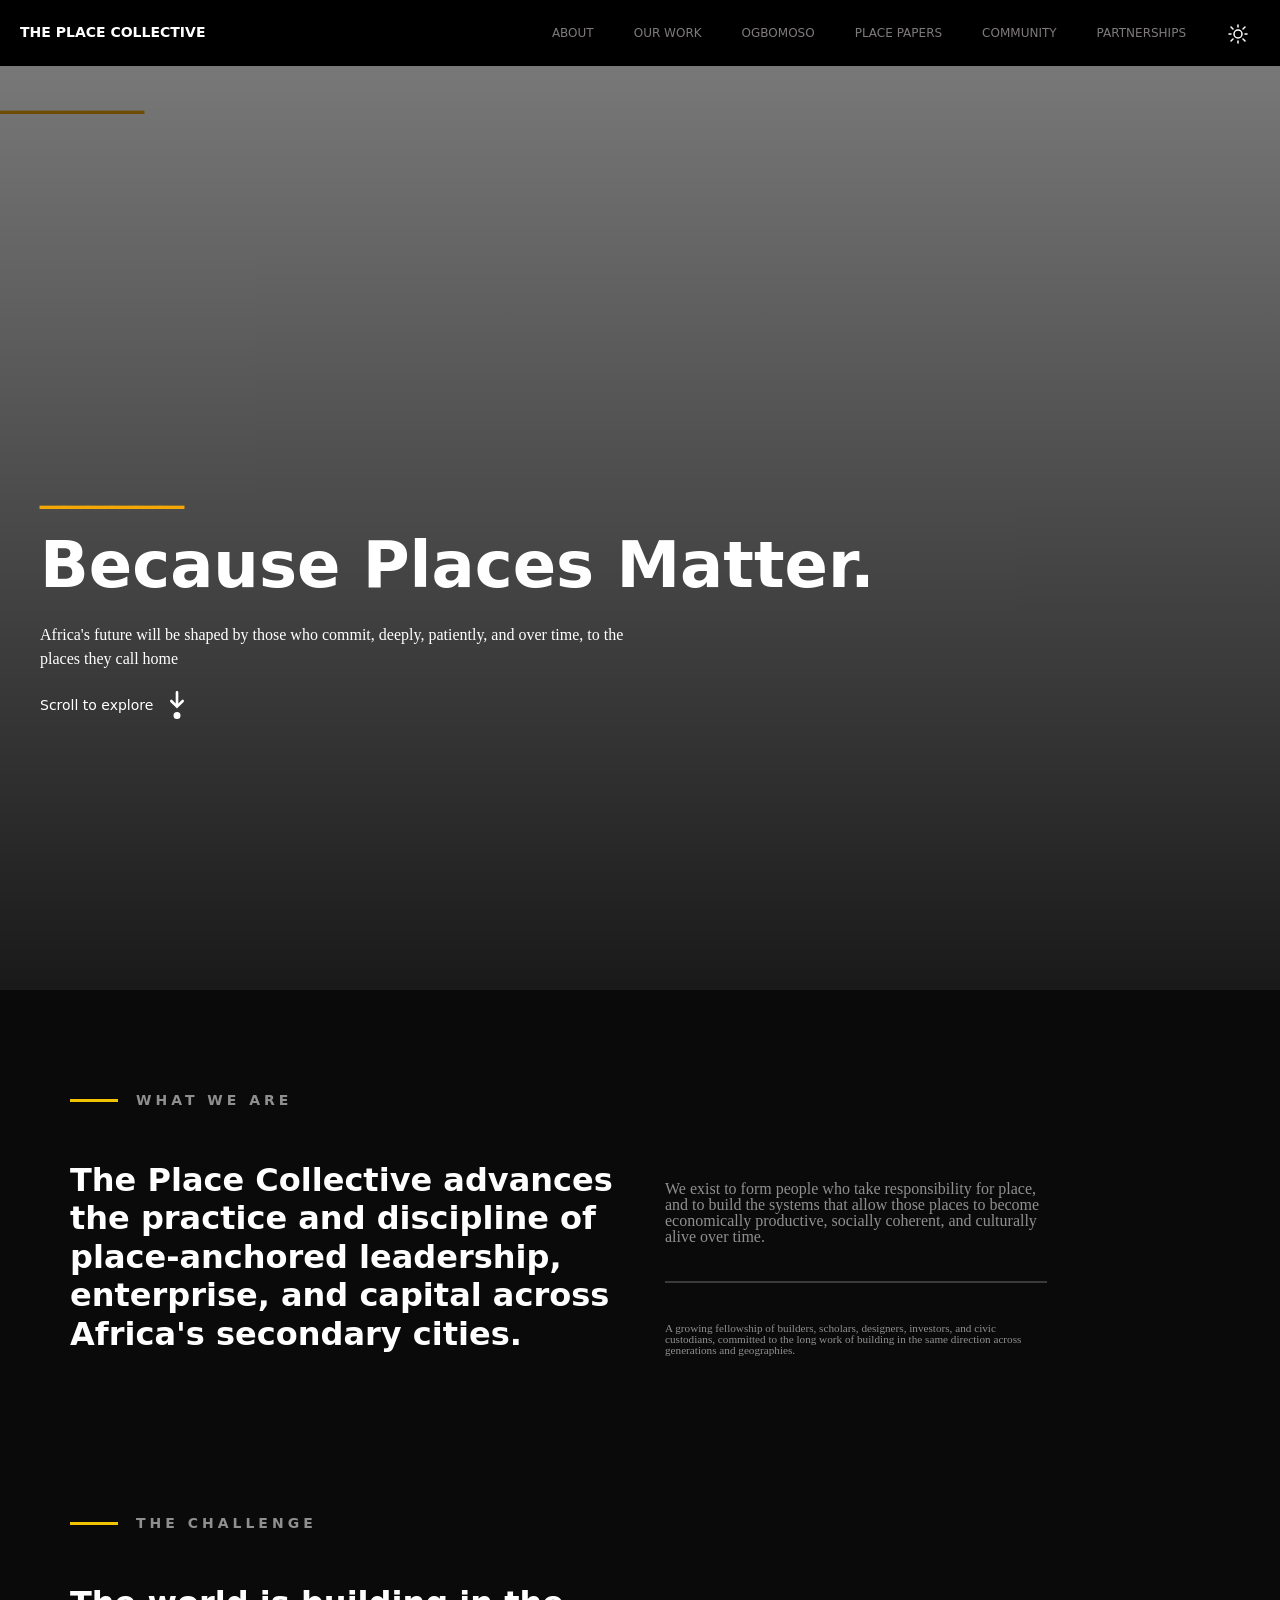
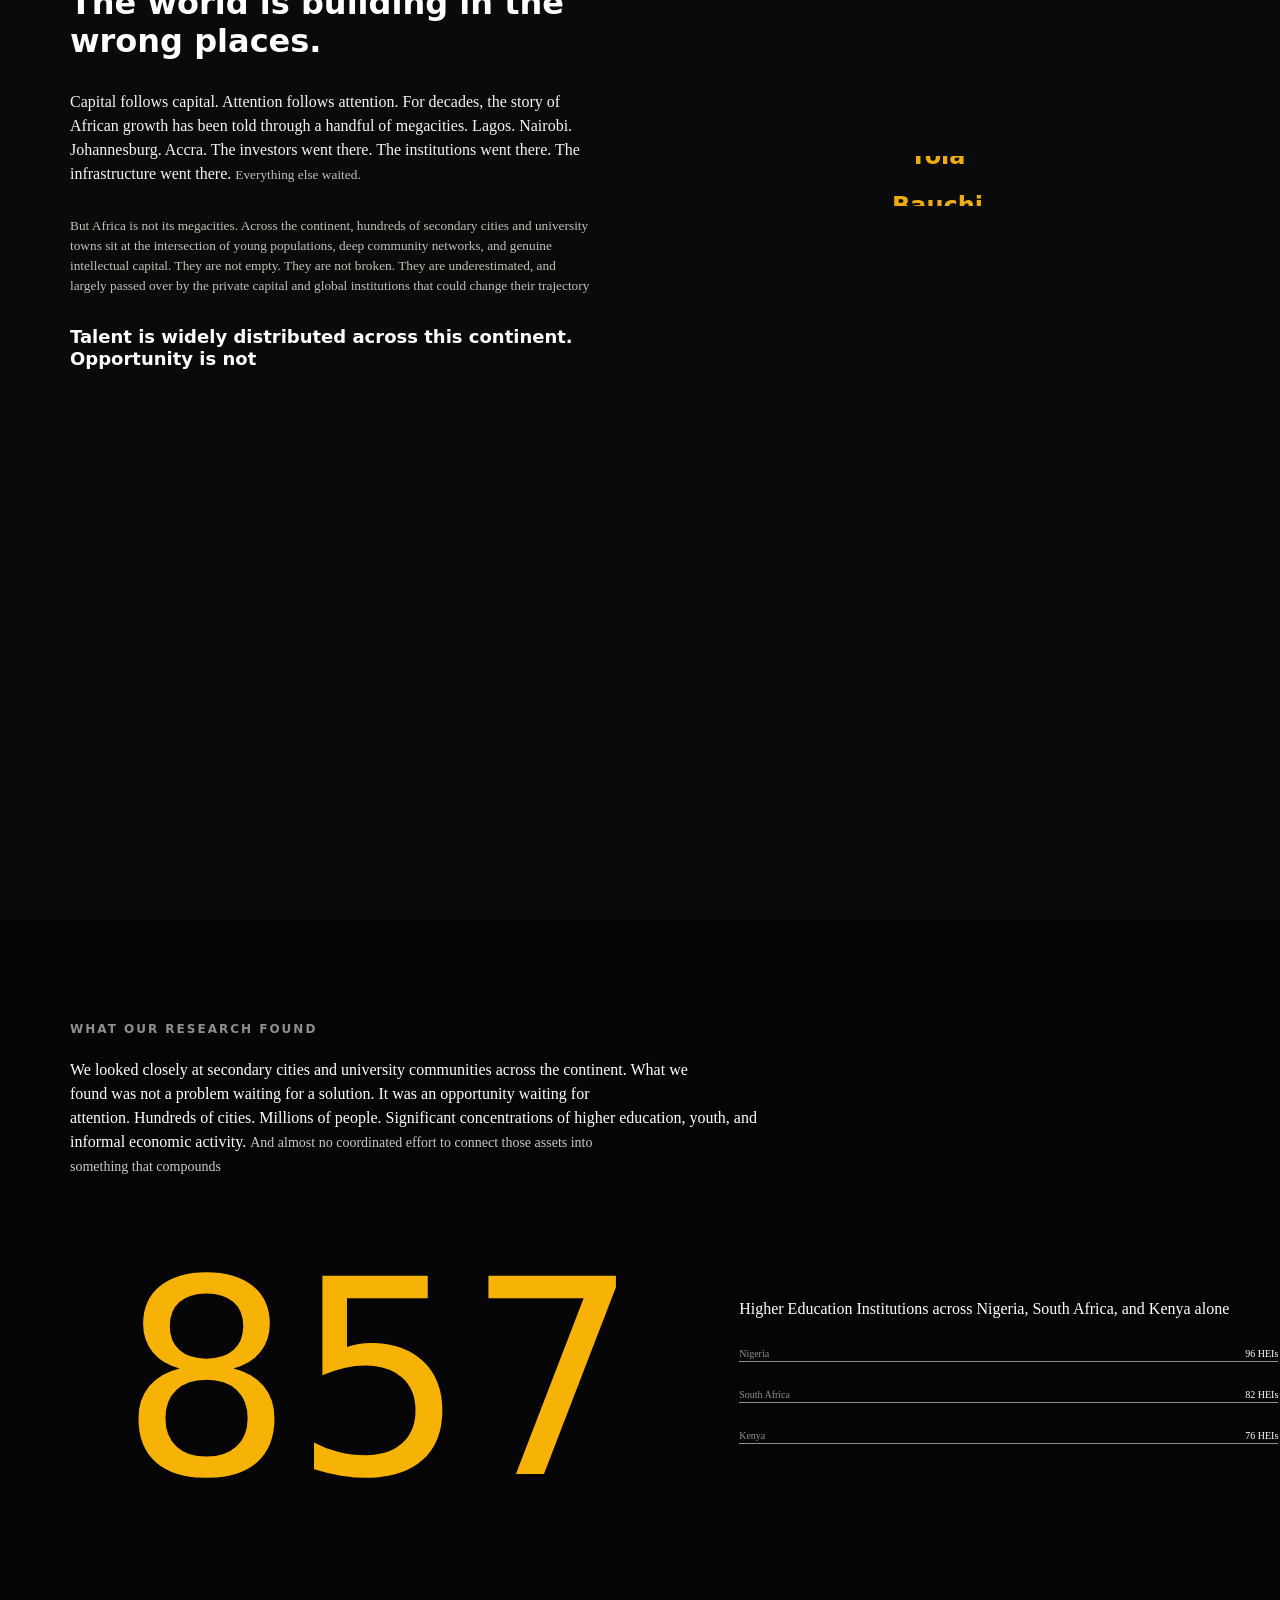
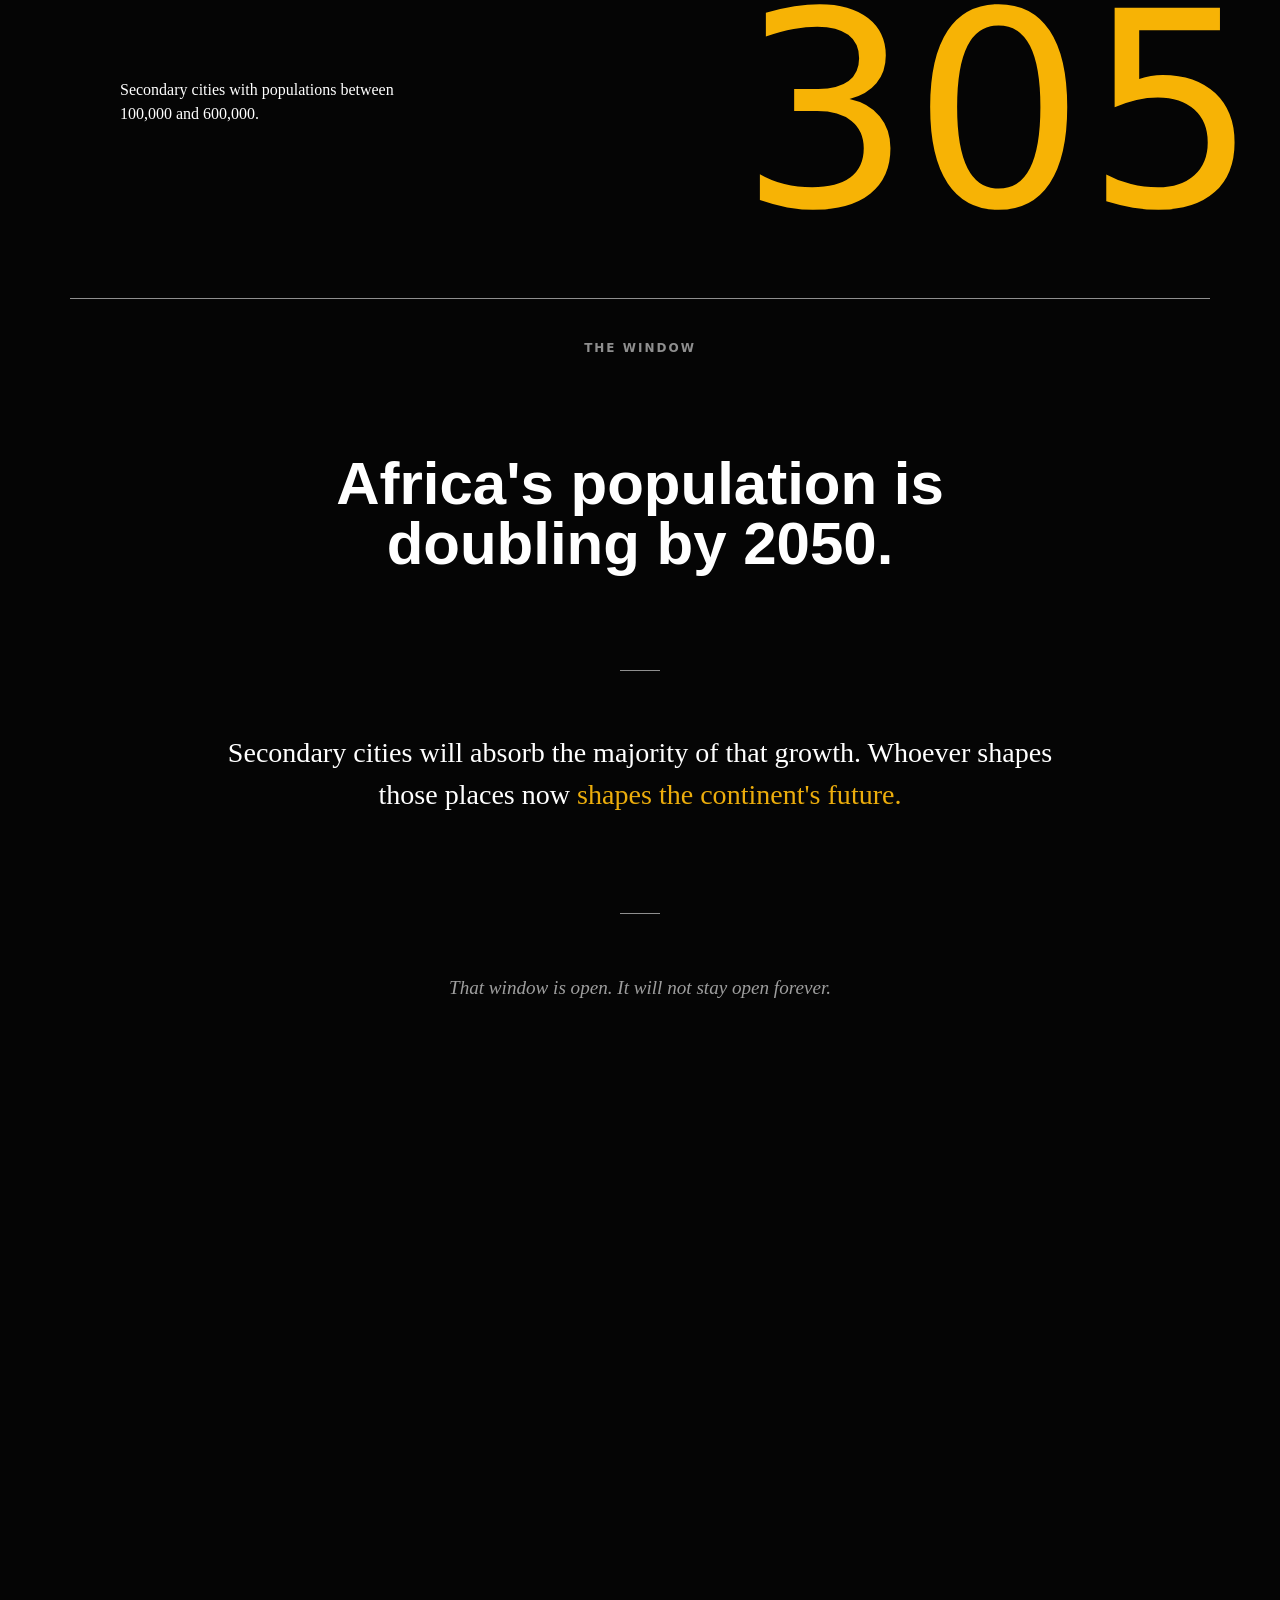
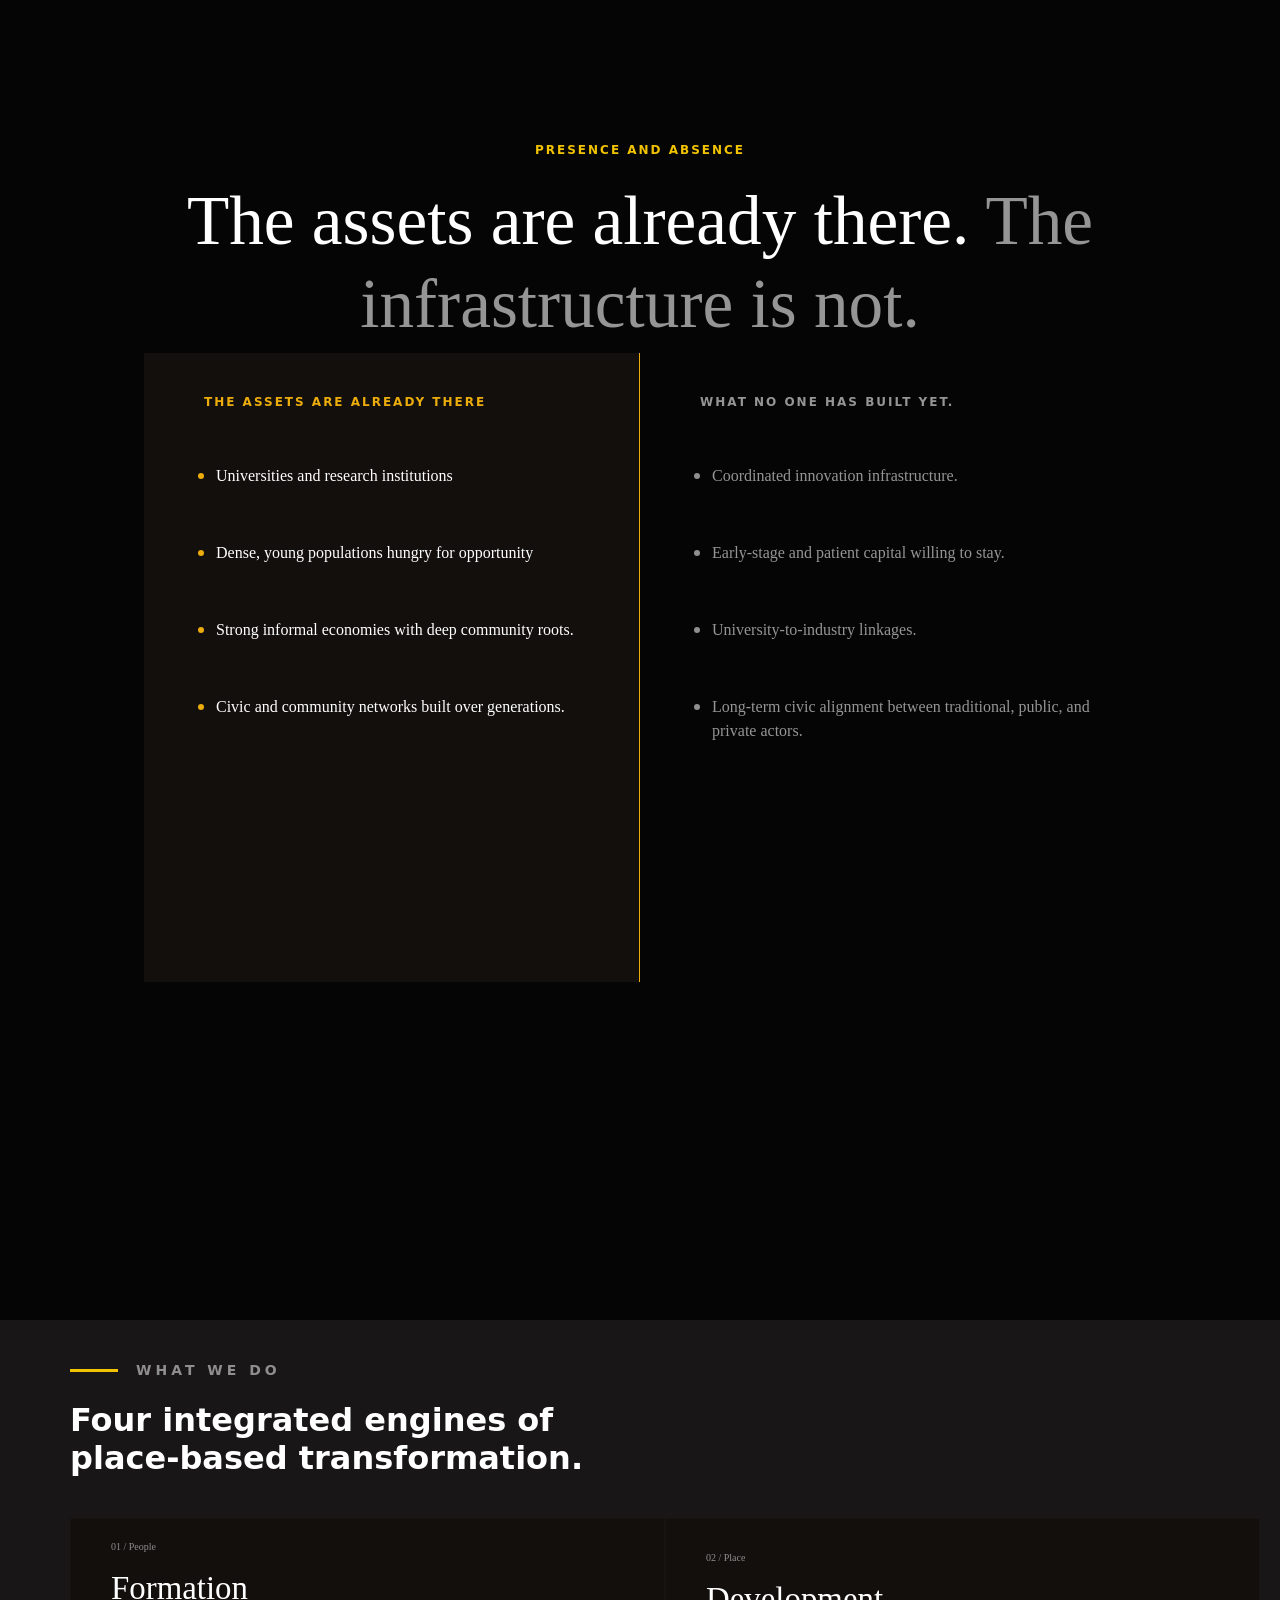
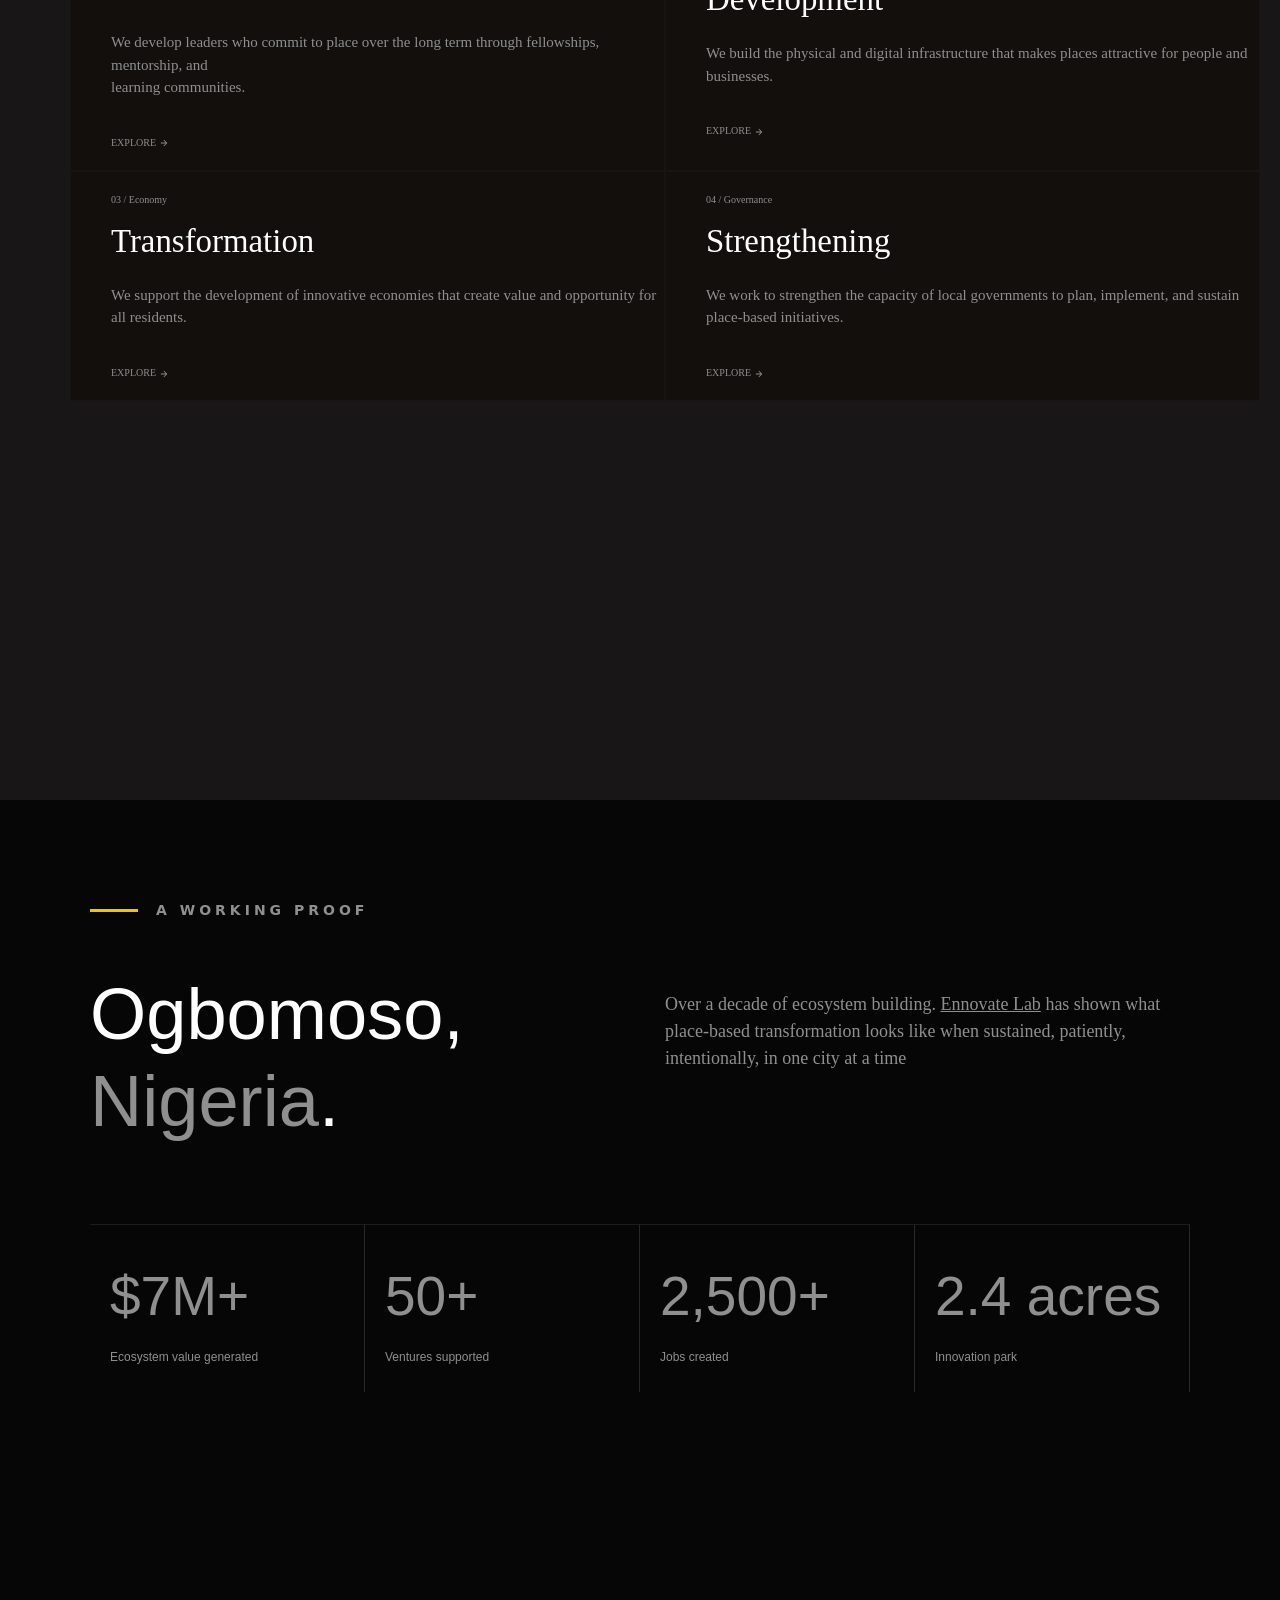
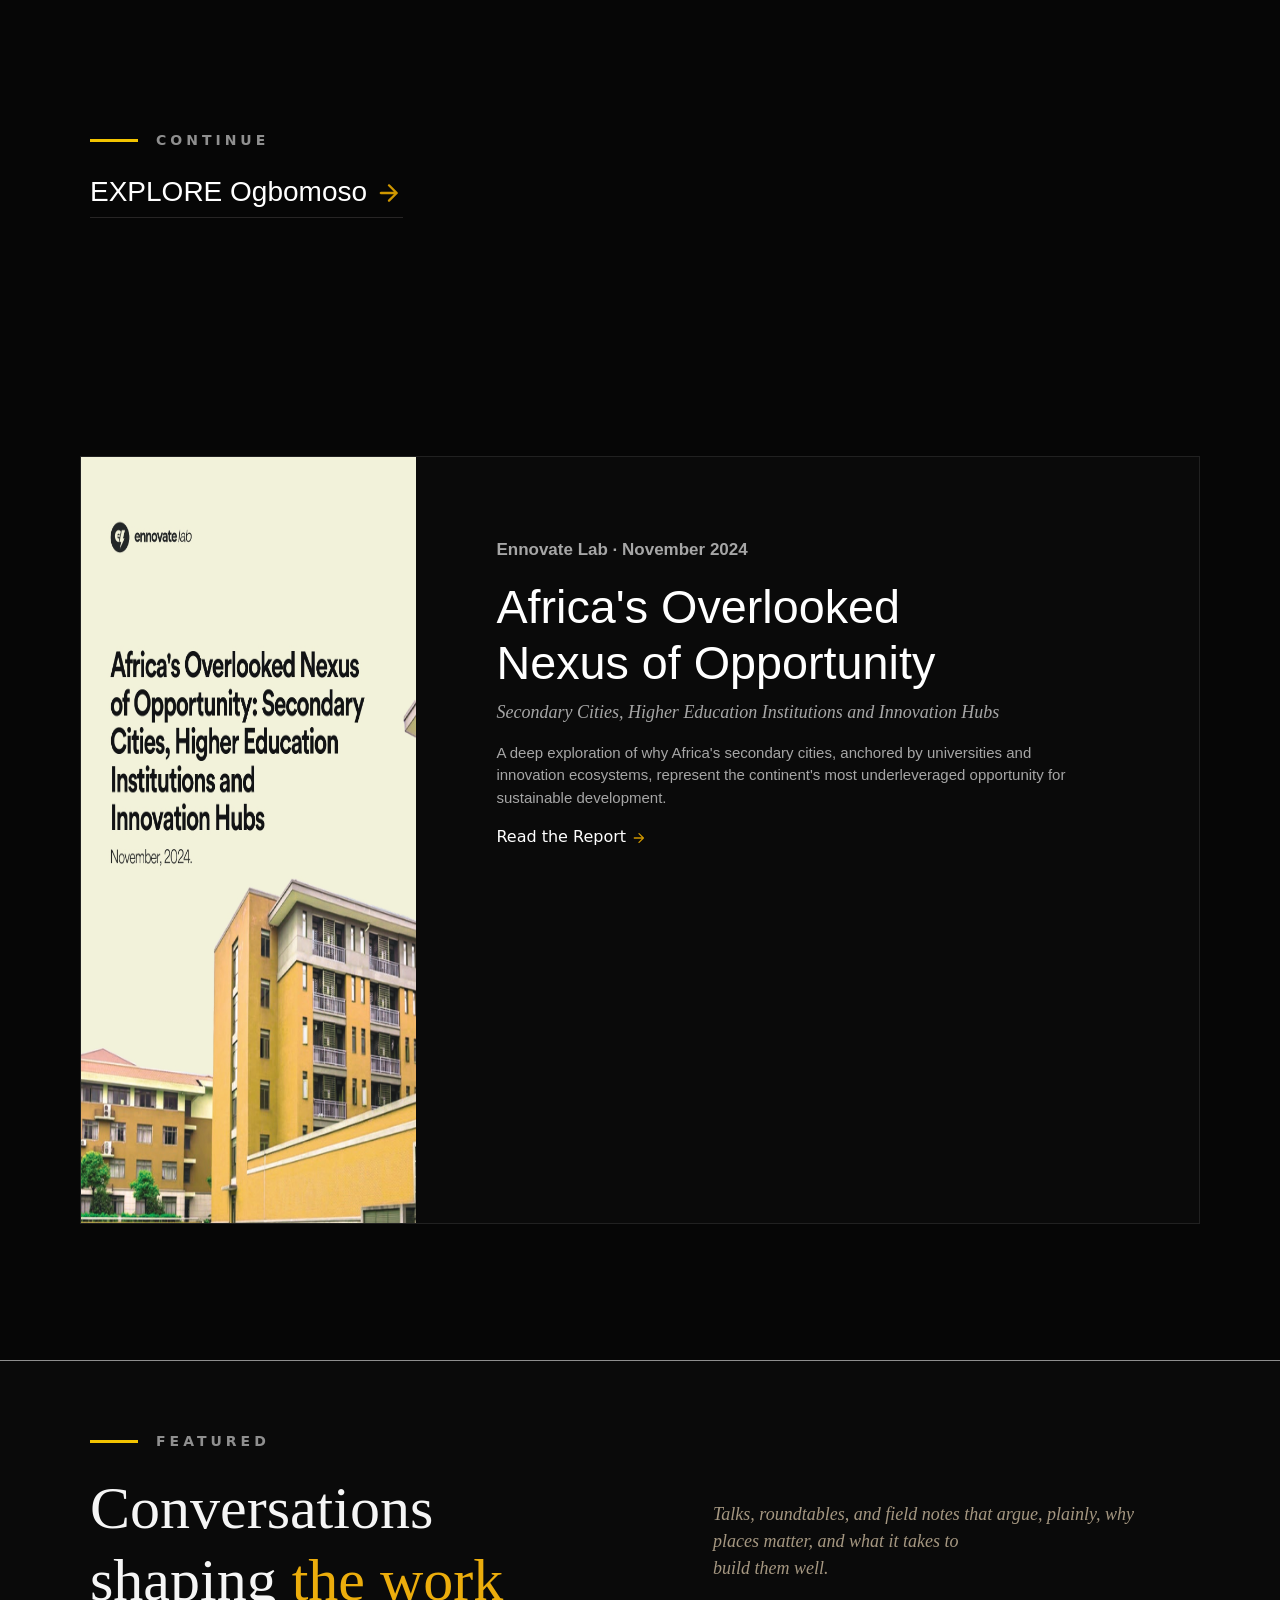
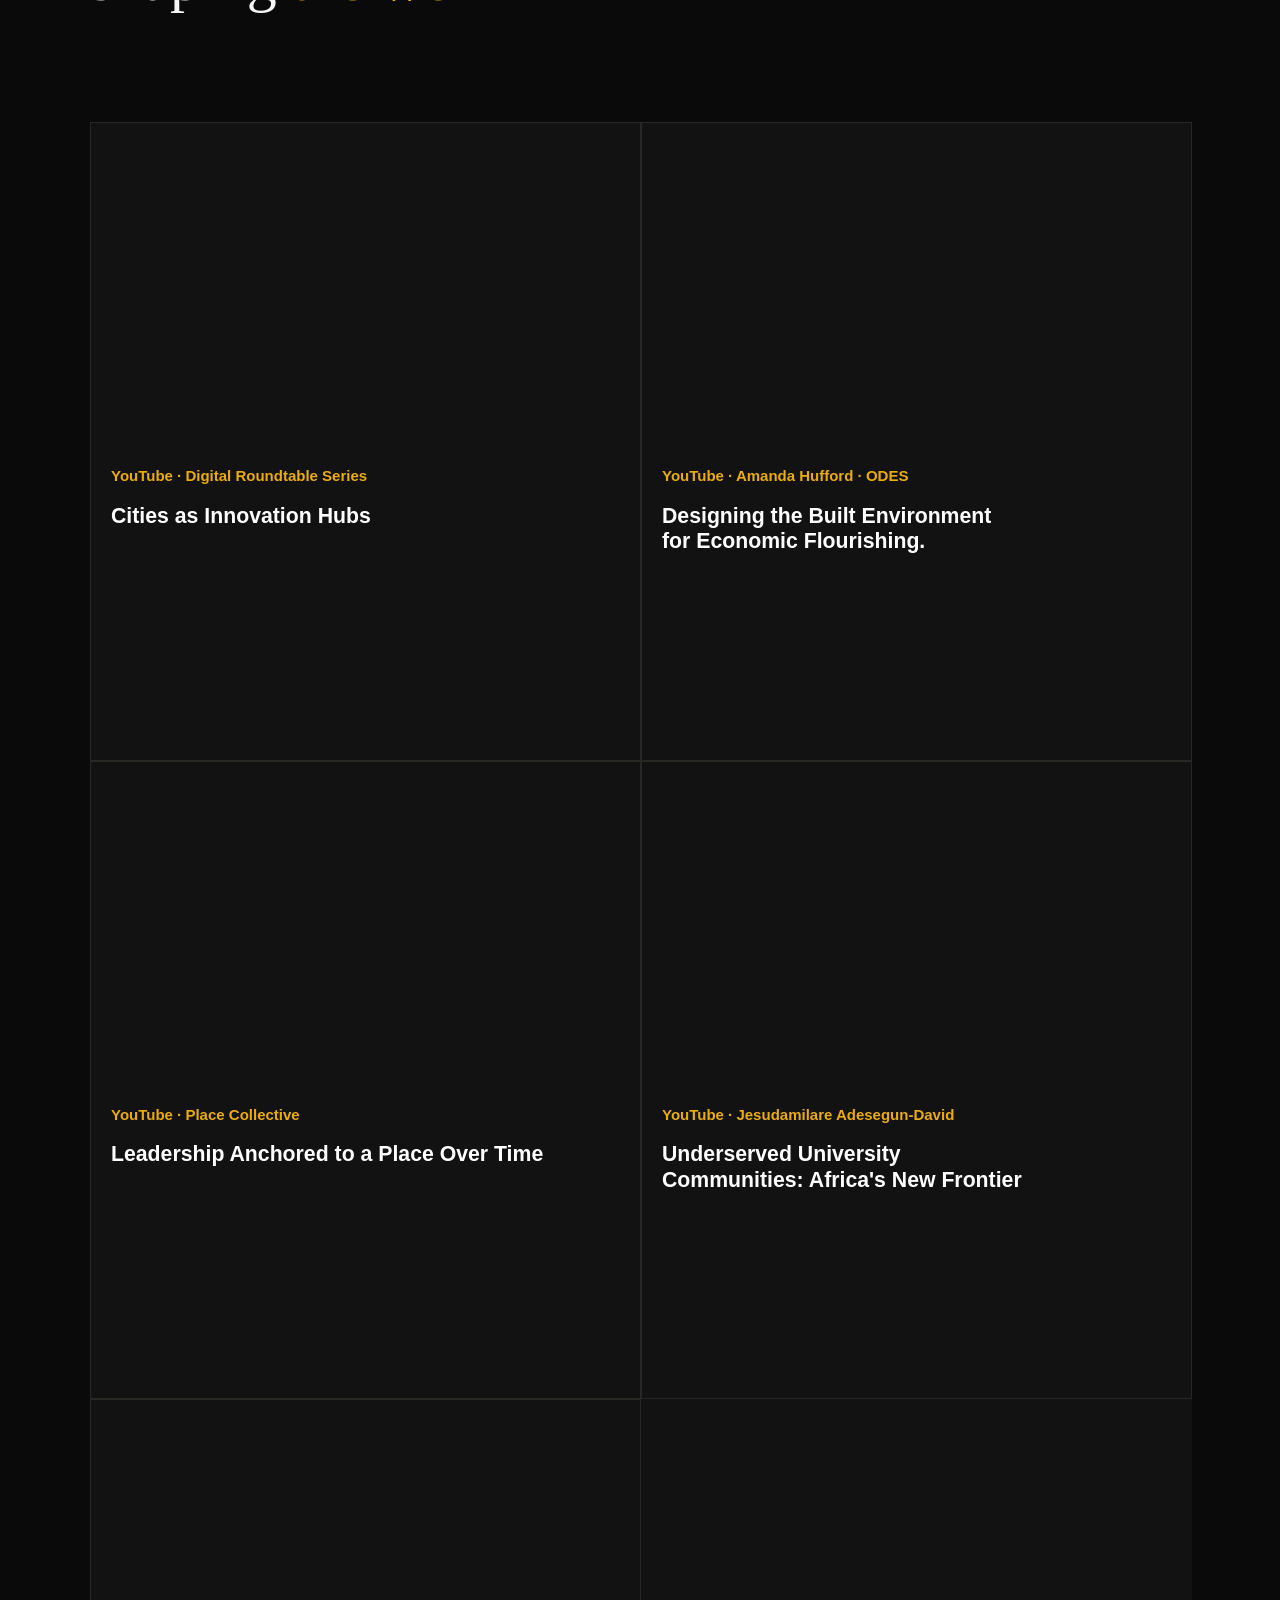
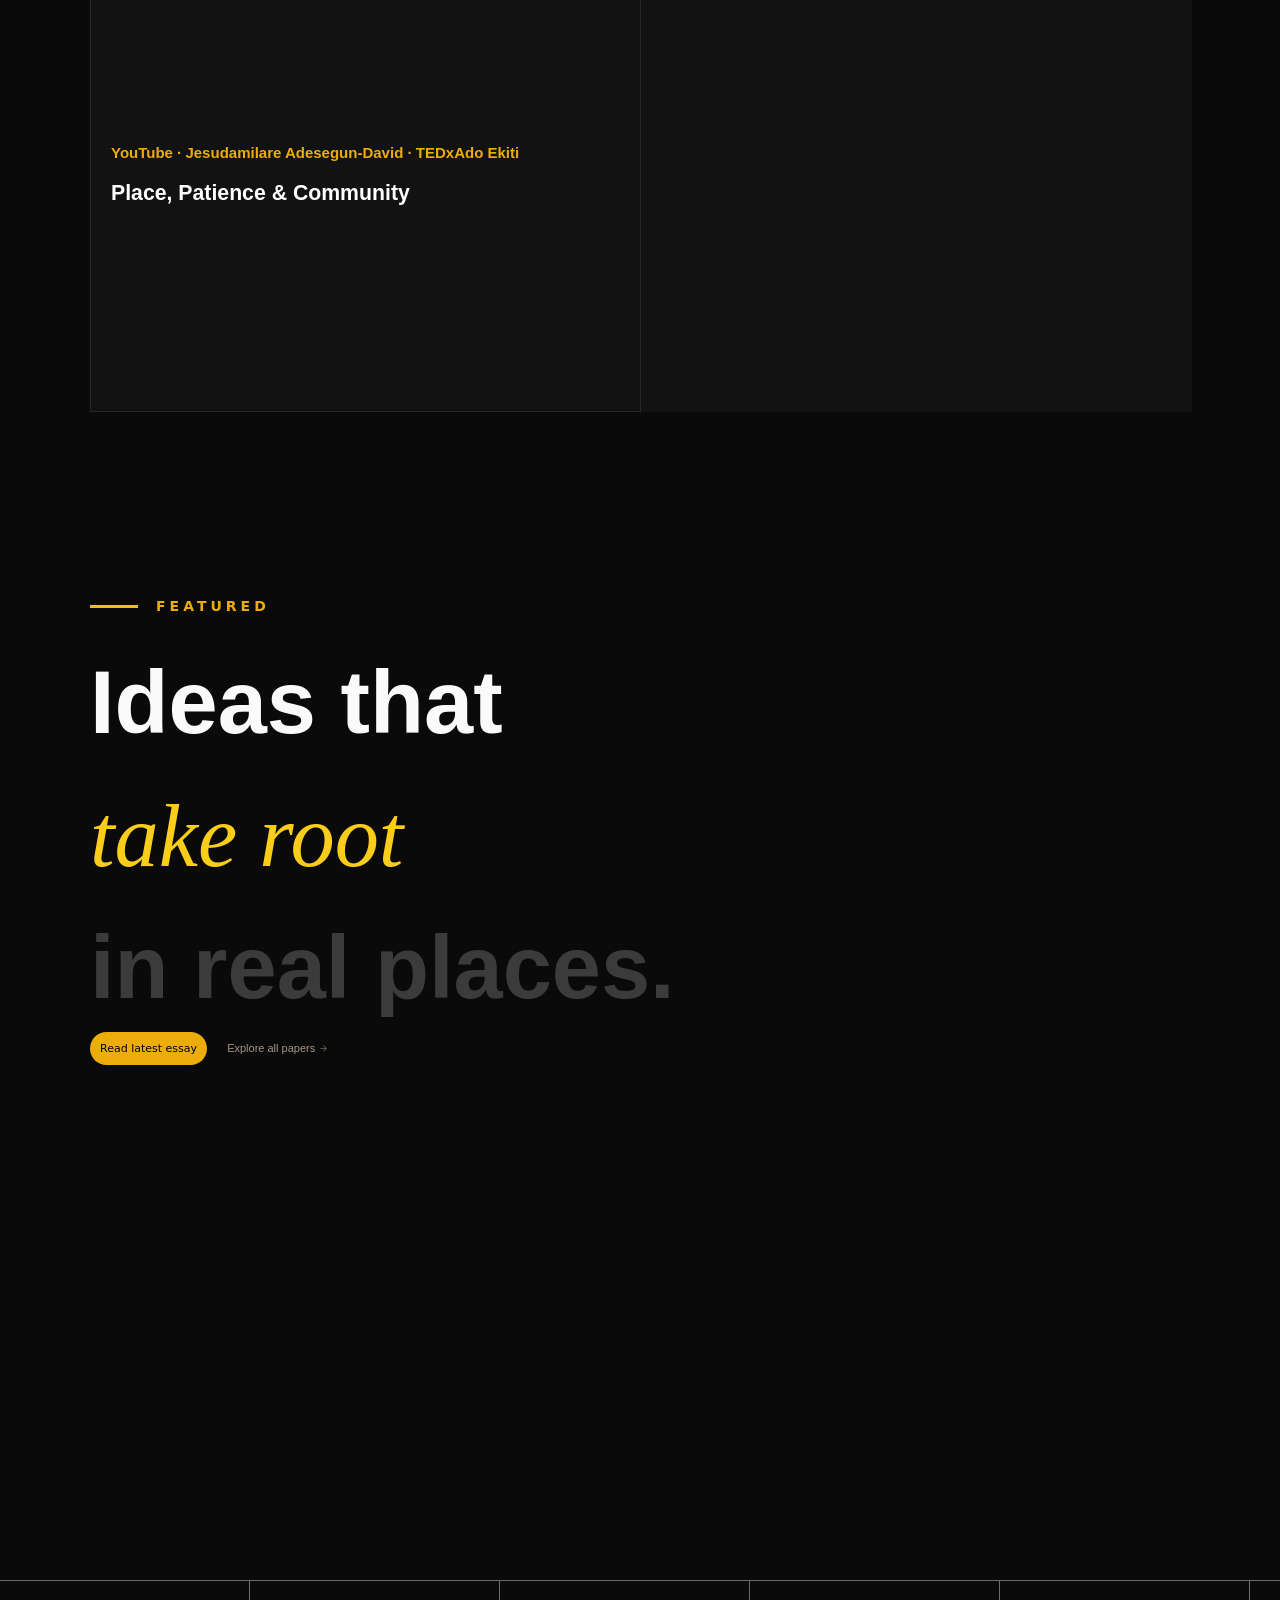
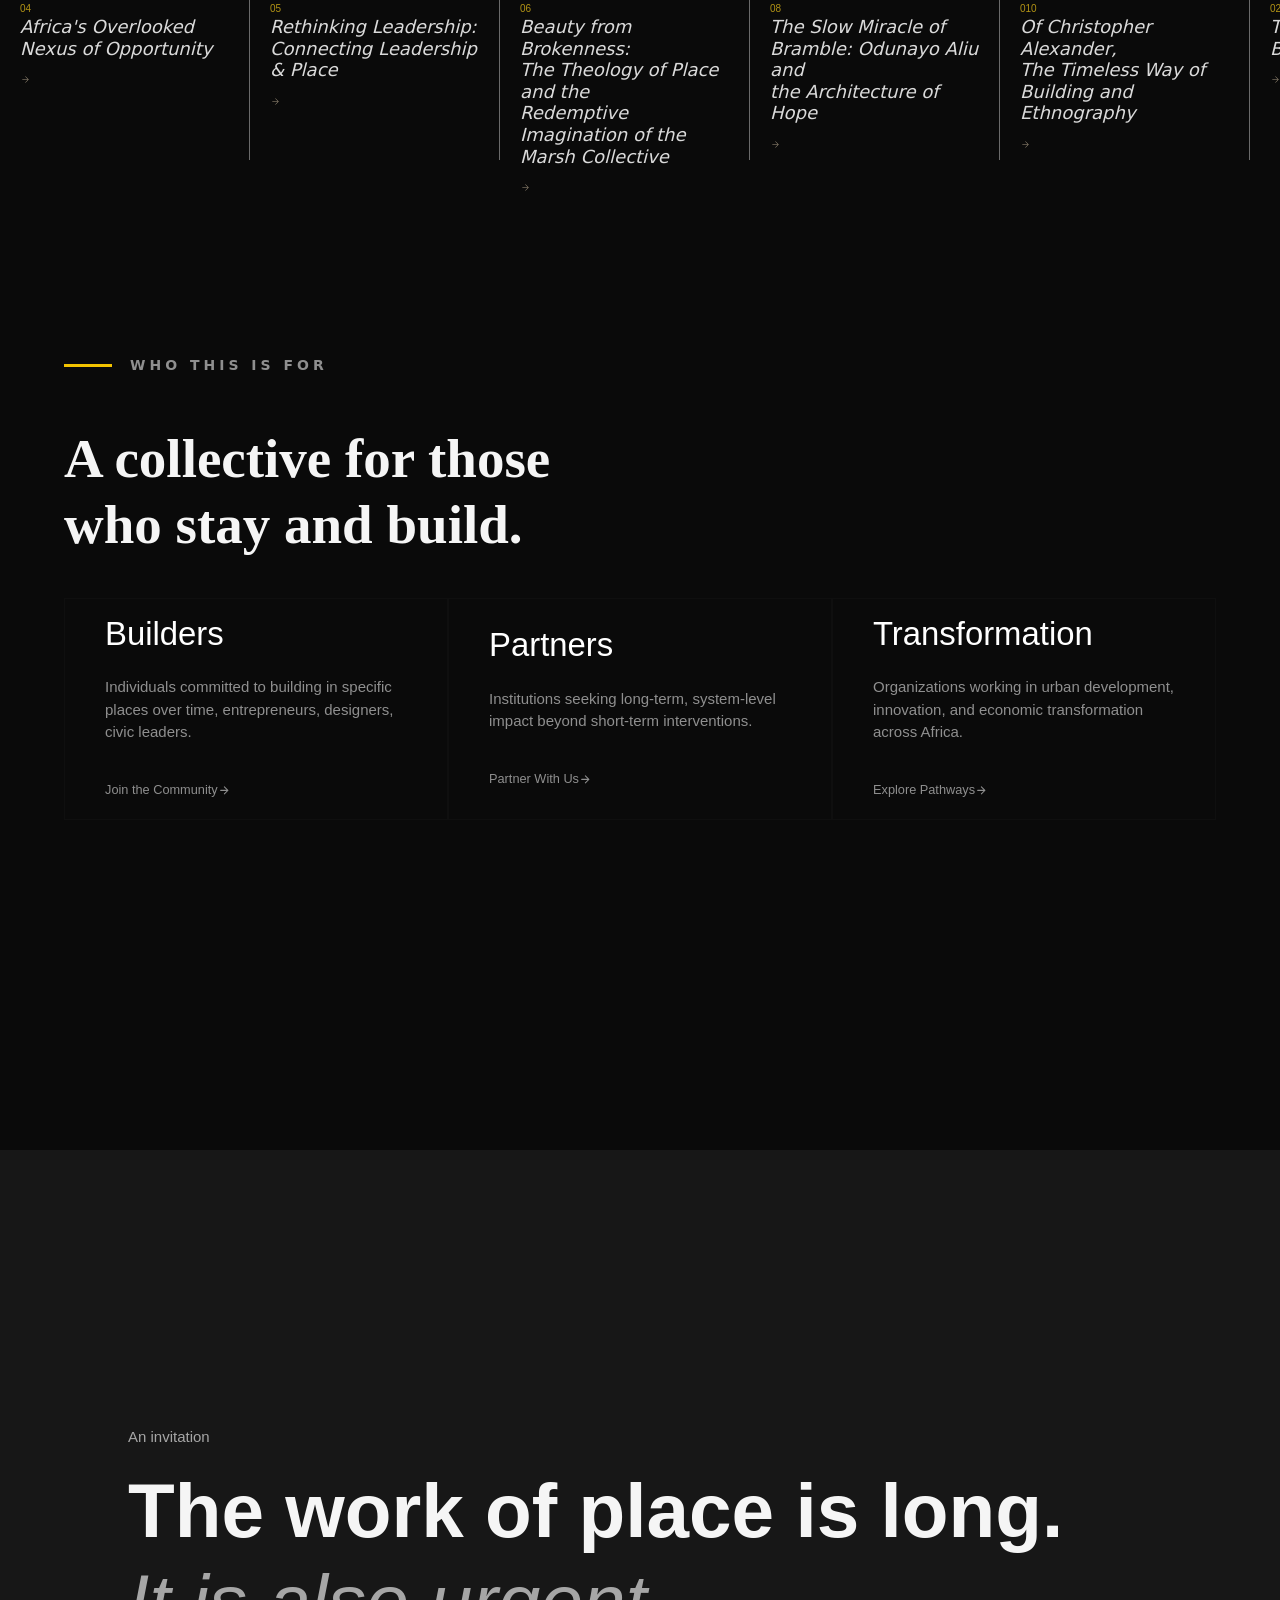
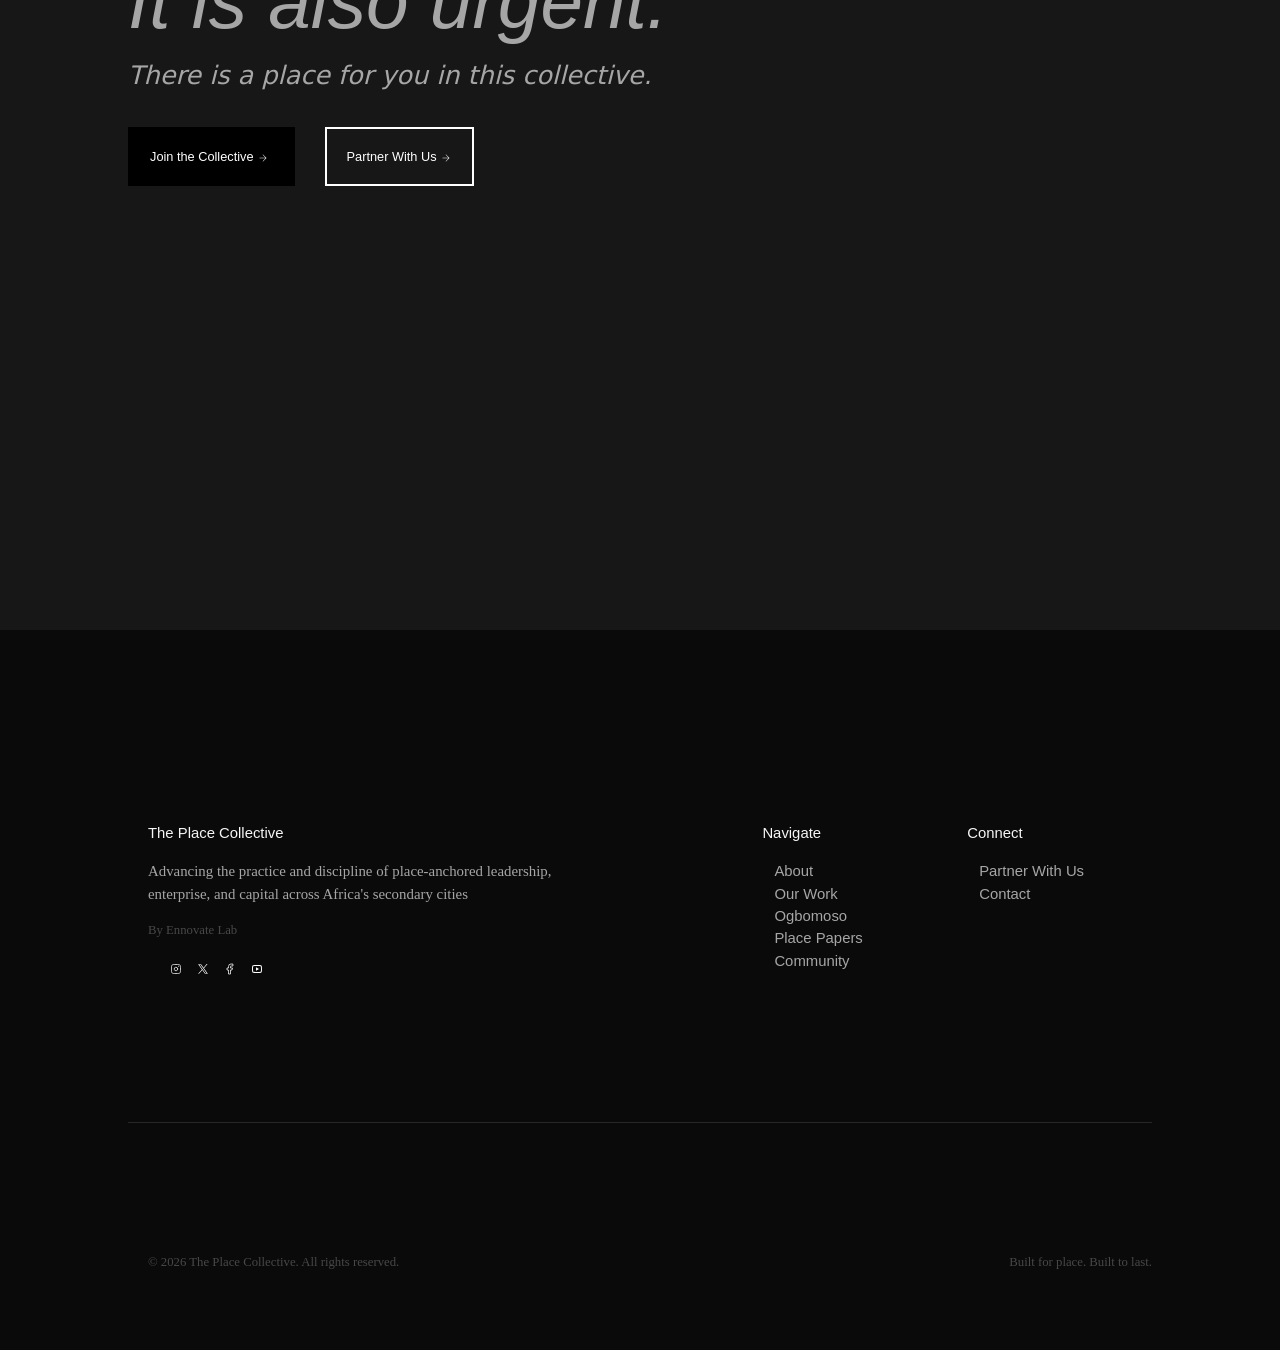
==== about.html @ 33b7b6ca "add all files" ====
<!DOCTYPE html>
<html lang="en">

<head>
    <meta charset="UTF-8">
    <meta name="viewport" content="width=device-width, initial-scale=1.0">
    <title>The Place Collective</title>
    <link rel="stylesheet" href="styles.css">
    <link href="https://cdn.jsdelivr.net/npm/bootstrap@5.3.8/dist/css/bootstrap.min.css" rel="stylesheet"
        integrity="sha384-sRIl4kxILFvY47J16cr9ZwB07vP4J8+LH7qKQnuqkuIAvNWLzeN8tE5YBujZqJLB" crossorigin="anonymous">
</head>

<body>

    <nav>
        <div>The Place Collective</div>
        <ul class="nav-links">
            <li><a href="#home">ABOUT</a></li>
            <li><a href="#about">OUR WORK</a></li>
            <li><a href="#services">OGBOMOSO</a></li>
            <li><a href="#contact">PLACE PAPERS</a></li>
            <li><a href="#services">COMMUNITY</a></li>
            <li><a href="#services">PARTNERSHIPS</a></li>
            <li><a href="#services"><svg xmlns="http://www.w3.org/2000/svg" width="2em" height="2em"
                        viewBox="0 0 24 24">
                        <path d="M0 0h24v24H0z" fill="none" />
                        <path fill="none" stroke="#fff" stroke-linecap="round" stroke-linejoin="round"
                            stroke-width="1.5"
                            d="M16 12a4 4 0 1 1-8 0a4 4 0 0 1 8 0m-4-9v2m0 14.004v2M5 12H3m18 0h-2m0-7l-2 2M5 5l2 2m0 10l-2 2m14 0l-2-2" />
                    </svg>
                </a></li>
        </ul>


        <div class="menu">
            <svg xmlns="http://www.w3.org/2000/svg" width="2em" height="2em" viewBox="0 0 24 24">
	<path d="M0 0h24v24H0z" fill="none" />
	<path fill="#7f7a7b" d="M3 18v-2h18v2zm0-5v-2h18v2zm0-5V6h18v2z" />
</svg>

        </div>

    </nav>

    <section class="hero">
        <video autoplay muted loop playsinline class="bg-video">
            <source
                src="./img/Soaring_above_the_scenic_heart_of_Osogbo_🌆✨_—_a_breathtaking_blend_of_nature,_culture,_and_history_from_the_skies._From_the_winding_Osun_River_to_the_001.mp4"
                type="video/mp4">
        </video>



            <div class="line" style="padding-top: 50px;"> ______</div>
        <div class="content" >
            <div class="line" > ______</div>
            <h1>Because Places Matter.</h1>
            <p>Africa's future will be shaped by those who commit, deeply, patiently, and over time, to the places they
                call home</p>
            <a href="#about"><span>Scroll to explore</span>
                <svg xmlns="http://www.w3.org/2000/svg" width="2em" height="2em" viewBox="0 0 16 16">
                    <path d="M0 0h16v16H0z" fill="none" />
                    <path fill="#fff" fill-rule="evenodd"
                        d="M10 14a2 2 0 1 1-4 0a2 2 0 0 1 4 0m1.78-8.841a.75.75 0 0 0-1.06 0l-1.97 1.97V.75a.75.75 0 0 0-1.5 0v6.379l-1.97-1.97a.75.75 0 0 0-1.06 1.06l3.25 3.25L8 10l.53-.53l3.25-3.25a.75.75 0 0 0 0-1.061"
                        clip-rule="evenodd" />
                </svg>
            </a>
        </div>
    </section>


    <section class="about">
        <div class="section-label">What We Are</div>


        <div class="about-content">
            <div class="containerA">
                <h2>The Place Collective advances the practice and discipline of place-anchored leadership, enterprise,
                    and capital across Africa's secondary cities.</h2>

            </div>

            <div class="containerB">
                <p>We exist to form people who take responsibility for place, and to build the systems that allow those
                    places to become economically productive, socially coherent, and culturally alive over time.</p>
                <!-- <div></div> -->
                <hr style="width: 100%; border: 0.7px solid #cbc9c1; margin: 20px 0;">
                <p>A growing fellowship of builders, scholars, designers, investors, and civic custodians, committed to
                    the long work of building in the same direction across generations and geographies.</p>
            </div>
        </div><br><br><br><br><br>










        <div class="section-label2">The Challenge</div>


        <div class="about-content2">
            <div class="containerAi">
                <h2>The world is building in the wrong places.</h2>
                <p style="color: whitesmoke; font-family: cormorant garamond, serif; margin-top: 30px;">Capital follows
                    capital. Attention follows attention. For decades, the story of African growth has been told through
                    a handful of megacities. Lagos. Nairobi. Johannesburg. Accra. The investors went there. The
                    institutions went there. The infrastructure went there. <span
                        style="color: rgb(194, 192, 182); font-size: smaller;">Everything else waited.</span></p>
                <p
                    style="color:rgb(194, 192, 182); font-family: cormorant garamond, serif; margin-top: 30px; font-weight: 50; font-size: smaller;">
                    But Africa is not its megacities. Across the continent, hundreds of secondary cities and university
                    towns sit at the intersection of young populations, deep community networks, and genuine
                    intellectual capital. They are not empty. They are not broken. They are underestimated, and largely
                    passed over by the private capital and global institutions that could change their trajectory</p>
                <h6 style="color: white; serif; margin-top: 30px; font-weight: 600; font-size: 18px;">Talent is widely
                    distributed across this continent. Opportunity is not</h6>
            </div>

            <div class="container">
                <div class="towns" id="towns">
                    <div class="town">Lagos</div>
                    <div class="town">Abuja</div>
                    <div class="town">Ibadan</div>
                    <div class="town">Kano</div>
                    <div class="town">Port Harcourt</div>
                    <div class="town">Benin City</div>
                    <div class="town">Enugu</div>
                    <div class="town">Abeokuta</div>
                    <div class="town">Akure</div>
                    <div class="town">Osogbo</div>
                    <div class="town">Ilorin</div>
                    <div class="town">Warri</div>
                    <div class="town">Asaba</div>
                    <div class="town">Owerri</div>
                    <div class="town">Uyo</div>
                    <div class="town">Calabar</div>
                    <div class="town">Jos</div>
                    <div class="town">Kaduna</div>
                    <div class="town">Maiduguri</div>
                    <div class="town">Yola</div>
                    <div class="town">Bauchi</div>
                    <div class="town">Gombe</div>
                    <div class="town">Lokoja</div>
                    <div class="town">Minna</div>
                    <div class="town">Sokoto</div>
                    <div class="town">Katsina</div>
                    <div class="town">Zaria</div>
                    <div class="town">Onitsha</div>
                    <div class="town">Nnewi</div>
                    <div class="town">Ado Ekiti</div>
                    <div class="town">Ogbomoso</div>
                    <div class="town">Ife</div>
                    <div class="town">Ilesa</div>
                    <div class="town">Epe</div>
                    <div class="town">Badagry</div>
                    <div class="town">Ijebu Ode</div>
                    <div class="town">Sagamu</div>
                    <div class="town">Offa</div>
                    <div class="town">Owo</div>
                    <div class="town">Ikorodu</div>
                </div>
            </div>
        </div>

    </section>


    <!-- educational section -->

    <section class="educational">
        <p class="p1">What our research found</p>
        <p class="educational-text">We looked closely at secondary cities and university communities across the
            continent. What we <br>
            found was not a problem waiting for a solution. It was an opportunity waiting for <br>
            attention. Hundreds of cities. Millions of people. Significant concentrations of higher education, youth,
            and <br>
            informal economic activity. <span style="color: #cbc9c1; font-size: 14px; font-weight: 500;">And almost no
                coordinated effort to connect those assets into <br>
                something that compounds</span></p>


        <div class="education-colomn">
            <div class="figure">
                857
            </div>
            <div class="figure-text">
                <p>Higher Education Institutions across Nigeria, South Africa, and Kenya alone</p>
                <div class="countries">
                    <span>Nigeria</span>
                    <span>96 HEIs</span>
                </div>
                <div class="countries">
                    <span>South Africa</span>
                    <span>82 HEIs</span>
                </div>
                <div class="countries">
                    <span>Kenya</span>
                    <span>76 HEIs</span>
                </div>

            </div>

            <div class="figure-text">
                Secondary cities with populations between <br>
                100,000 and 600,000.
            </div>

            <div class="figure">
                305
            </div>
        </div>


        <div class="world">
            <div class="window">
                <p>The window</p>
                <p>Africa's population is doubling by 2050.</p>
                <div></div>
                <p class="second">Secondary cities will absorb the majority of that growth. Whoever shapes those places
                    now
                    <span style="color: rgb(236, 173, 12);">shapes the continent's future.</span>
                </p>
                <div></div>
                <p>That window is open. It will not stay open forever.</p>
            </div>
        </div>


    </section>

    <section class="mission">
        <div class="mission-content">
            <p>Presence and Absence</p>
            <h3>The assets are already there. <span style="color: rgba(149, 149, 149, 1);">The infrastructure is
                    not.</span></h3>


            <data class="mission-data">
                <div class="data1">
                    <p>The assets are already there</p>
                    <ul>
                        <li>Universities and research institutions</li>
                        <li>Dense, young populations hungry for opportunity</li>
                        <li>Strong informal economies with deep community roots.</li>
                        <li>Civic and community networks built over generations.</li>
                    </ul>
                </div>
                <div class="data2">
                    <p>What no one has built yet.</p>
                    <ul>
                        <li>Coordinated innovation infrastructure.</li>
                        <li>Early-stage and patient capital willing to stay.</li>
                        <li>University-to-industry linkages.</li>
                        <li>Long-term civic alignment between traditional, public, and private actors.</li>
                    </ul>
                </div>
            </data>
        </div>


    </section>
    <!-- engine section -->

    <section class="engine">
        <div class="section-label2">WHAT WE DO</div>
        <h2>Four integrated engines of <br> place-based transformation.</h2>


        <div class="engine-grid">
            <a href="#">
                <span>01 / People</span>
                <h3>Formation</h3>
                <p>We develop leaders who commit to place over the long term through fellowships, mentorship, and <br>
                    learning communities.</p>
                <span style="margin-bottom: 20px;">EXPLORE <svg xmlns="http://www.w3.org/2000/svg" width="1em"
                        height="1em" viewBox="0 0 24 24">
                        <path d="M0 0h24v24H0z" fill="none" />
                        <path fill="currentColor"
                            d="M16.175 13H5q-.425 0-.712-.288T4 12t.288-.712T5 11h11.175l-4.9-4.9q-.3-.3-.288-.7t.313-.7q.3-.275.7-.288t.7.288l6.6 6.6q.15.15.213.325t.062.375t-.062.375t-.213.325l-6.6 6.6q-.275.275-.687.275T11.3 19.3q-.3-.3-.3-.712t.3-.713z" />
                    </svg>
                </span>


            </a>
            <a href="#">
                <span>02 / Place</span>
                <h3>Development</h3>
                <p>We build the physical and digital infrastructure that makes places attractive for people and
                    businesses.</p>
                <span style="margin-bottom: 20px;">EXPLORE <svg xmlns="http://www.w3.org/2000/svg" width="1em"
                        height="1em" viewBox="0 0 24 24">
                        <path d="M0 0h24v24H0z" fill="none" />
                        <path fill="currentColor"
                            d="M16.175 13H5q-.425 0-.712-.288T4 12t.288-.712T5 11h11.175l-4.9-4.9q-.3-.3-.288-.7t.313-.7q.3-.275.7-.288t.7.288l6.6 6.6q.15.15.213.325t.062.375t-.062.375t-.213.325l-6.6 6.6q-.275.275-.687.275T11.3 19.3q-.3-.3-.3-.712t.3-.713z" />
                    </svg>
                </span>

            </a>
            <a href="#">
                <span>03 / Economy</span>
                <h3>Transformation</h3>
                <p>We support the development of innovative economies that create value and opportunity for all
                    residents.</p>
                <span style="margin-bottom: 20px;">EXPLORE <svg xmlns="http://www.w3.org/2000/svg" width="1em"
                        height="1em" viewBox="0 0 24 24">
                        <path d="M0 0h24v24H0z" fill="none" />
                        <path fill="currentColor"
                            d="M16.175 13H5q-.425 0-.712-.288T4 12t.288-.712T5 11h11.175l-4.9-4.9q-.3-.3-.288-.7t.313-.7q.3-.275.7-.288t.7.288l6.6 6.6q.15.15.213.325t.062.375t-.062.375t-.213.325l-6.6 6.6q-.275.275-.687.275T11.3 19.3q-.3-.3-.3-.712t.3-.713z" />
                    </svg>
                </span>

            </a>
            <a href="#">
                <span>04 / Governance</span>
                <h3>Strengthening</h3>
                <p>We work to strengthen the capacity of local governments to plan, implement, and sustain place-based
                    initiatives.</p>
                <span style="margin-bottom: 20px;">EXPLORE <svg xmlns="http://www.w3.org/2000/svg" width="1em"
                        height="1em" viewBox="0 0 24 24">
                        <path d="M0 0h24v24H0z" fill="none" />
                        <path fill="currentColor"
                            d="M16.175 13H5q-.425 0-.712-.288T4 12t.288-.712T5 11h11.175l-4.9-4.9q-.3-.3-.288-.7t.313-.7q.3-.275.7-.288t.7.288l6.6 6.6q.15.15.213.325t.062.375t-.062.375t-.213.325l-6.6 6.6q-.275.275-.687.275T11.3 19.3q-.3-.3-.3-.712t.3-.713z" />
                    </svg>
                </span>

            </a>
        </div>

    </section>



    <section class="engine2">
        <div class="section-label2">A WORKING PROOF</div>
        <div class="engine2-content">
            <h2>Ogbomoso, <br> <span style="color: #8f8f8f;">Nigeria</span>.</h2>
            <p>Over a decade of ecosystem building. <span style="text-decoration: underline;">Ennovate Lab</span> has
                shown what place-based transformation looks like when sustained, patiently, intentionally, in one city
                at a time</p>
        </div>


        <div class="engine2-values">
            <div class="value">
                <span>$7M+</span>
                <p>Ecosystem value generated</p>

            </div>
            <div class="value">
                <span>50+</span>
                <p>Ventures supported</p>

            </div>
            <div class="value">
                <span>2,500+</span>
                <p>Jobs created</p>
            </div>
            <div class="value">
                <span>2.4 acres</span>
                <p>Innovation park</p>
            </div> <br><br><br><br><br><br><br>


        </div>


        <div class="section-label2" style="margin-top: 150px; margin-bottom: 20px;">Continue</div>
        <span class="major" style="color: white;">EXPLORE Ogbomoso
            <svg class="arrow-icon" xmlns="http://www.w3.org/2000/svg" width="1em" height="1em" viewBox="0 0 24 24">
                <path d="M0 0h24v24H0z" fill="none" />
                <path fill="#cf9700"
                    d="M16.175 13H5q-.425 0-.712-.288T4 12t.288-.712T5 11h11.175l-4.9-4.9q-.3-.3-.288-.7t.313-.7q.3-.275.7-.288t.7.288l6.6 6.6q.15.15.213.325t.062.375t-.062.375t-.213.325l-6.6 6.6q-.275.275-.687.275T11.3 19.3q-.3-.3-.3-.712t.3-.713z" />
            </svg>


        </span>

    </section>



    <section class="nexus">
        <div class="nexus-grid">
            <img src="./img/report-cover-Cka3ZykN.jpg" style="width: 30%; height: 100%;" alt="">
            <div class="grid">
                <p>Ennovate Lab · November 2024</p>
                <h3>Africa's Overlooked <br> Nexus of Opportunity</h3>
                <p class="italic">Secondary Cities, Higher Education Institutions and Innovation Hubs</p>
                <p class="deep">A deep exploration of why Africa's secondary cities, anchored by universities and <br>
                    innovation ecosystems, represent the continent's most underleveraged opportunity for <br>
                    sustainable development.</p>
                <span>Read the Report
                    <svg class="arrow-icon" xmlns="http://www.w3.org/2000/svg" width="1em" height="1em"
                        viewBox="0 0 24 24">
                        <path d="M0 0h24v24H0z" fill="none" />
                        <path fill="#cf9700"
                            d="M16.175 13H5q-.425 0-.712-.288T4 12t.288-.712T5 11h11.175l-4.9-4.9q-.3-.3-.288-.7t.313-.7q.3-.275.7-.288t.7.288l6.6 6.6q.15.15.213.325t.062.375t-.062.375t-.213.325l-6.6 6.6q-.275.275-.687.275T11.3 19.3q-.3-.3-.3-.712t.3-.713z" />
                    </svg>
                </span>
            </div>
        </div>

    </section>




    <section class="watch">
        <div class="section-label2" style="margin-top: 20px; margin-bottom: 20px;">Featured</div>

        <div class="watch-word">
            <h3>Conversations <br> shaping <span style="color: rgb(236, 173, 12);">the work</span></h3>
            <p>Talks, roundtables, and field notes that argue, plainly, why <br>
                places matter, and what it takes to <br> build them well.</p>
        </div>



        <div class="watch-grid">
            <div class="grids">
                <iframe width="100%" height="315"
                    src="https://www.youtube-nocookie.com/embed/HcEAb1JAzq8?si=sC8AG3W3KN_mwVOG&amp;start=6"
                    title="YouTube video player" frameborder="0"
                    allow="accelerometer; autoplay; clipboard-write; encrypted-media; gyroscope; picture-in-picture; web-share"
                    referrerpolicy="strict-origin-when-cross-origin" allowfullscreen allow="autoplay"></iframe>
                <div>
                    <p>YouTube · Digital Roundtable Series</p>
                    <h3>Cities as Innovation Hubs</h3>
                </div>
            </div>


            <div class="grids">
                <iframe width="100%" height="315"
                    src="https://www.youtube-nocookie.com/embed/agEF7Bz6Ypk?si=5e97SHs5DUdaY0Fm&amp;start=6"
                    title="YouTube video player" frameborder="0"
                    allow="accelerometer; autoplay; clipboard-write; encrypted-media; gyroscope; picture-in-picture; web-share"
                    referrerpolicy="strict-origin-when-cross-origin" allowfullscreen></iframe>
                <div>
                    <p>YouTube · Amanda Hufford · ODES</p>
                    <h3>Designing the Built Environment <br> for Economic Flourishing.</h3>
                </div>
            </div>


            <div class="grids">
                <iframe width="100%" height="315"
                    src="https://www.youtube-nocookie.com/embed/lJw7BPm79z0?si=2Sg4K8i4st9XfPaU&amp;start=5"
                    title="YouTube video player" frameborder="0"
                    allow="accelerometer; autoplay; clipboard-write; encrypted-media; gyroscope; picture-in-picture; web-share"
                    referrerpolicy="strict-origin-when-cross-origin" allowfullscreen></iframe>
                <div>
                    <p>YouTube · Place Collective</p>
                    <h3>Leadership Anchored to a Place Over Time</h3>
                </div>
            </div>


            <div class="grids">
                <iframe width="100%" height="315"
                    src="https://www.youtube-nocookie.com/embed/d29laOtq-VA?si=urJ9EbIcA0tXPVBb&amp;start=6"
                    title="YouTube video player" frameborder="0"
                    allow="accelerometer; autoplay; clipboard-write; encrypted-media; gyroscope; picture-in-picture; web-share"
                    referrerpolicy="strict-origin-when-cross-origin" allowfullscreen></iframe>
                <div>
                    <p>YouTube · Jesudamilare Adesegun-David</p>
                    <h3>Underserved University <br> Communities: Africa's New Frontier</h3>
                </div>
            </div>


            <div class="grids">
                <iframe width="100%" height="315"
                    src="https://www.youtube-nocookie.com/embed/VlTY5D86-ZM?si=-xSbl1_dtX9D0TSv&amp;start=5"
                    title="YouTube video player" frameborder="0"
                    allow="accelerometer; autoplay; clipboard-write; encrypted-media; gyroscope; picture-in-picture; web-share"
                    referrerpolicy="strict-origin-when-cross-origin" allowfullscreen></iframe>
                <div>
                    <p>YouTube · Jesudamilare Adesegun-David · TEDxAdo Ekiti</p>
                    <h3>Place, Patience & Community</h3>
                </div>
            </div>
        </div><br><br><br><br><br><br>



        <div class="section-label2" style="margin-top: 20px; margin-bottom: 20px;color: rgb(236, 173, 12);">Featured
        </div>

        <div class="idea">
            <span>Ideas that</span>
            <span>take root</span>
            <span>in real places.</span>
        </div>


        <div class="explore">
            <a href="">Read latest essay</a>
            <a href="" class="move">Explore all papers
                <svg class="arrow-icon" xmlns="http://www.w3.org/2000/svg" width="11" height="11" viewBox="0 0 24 24">
                    <path d="M0 0h24v24H0z" fill="none" />
                    <path fill="#a59781" d="M17.079 12.5H5v-1h12.079l-5.792-5.792L12 5l7 7l-7 7l-.713-.708z" />
                </svg>

            </a>
        </div>
    </section>


    <!-- slide container -->
    <section class="slide">

        <div class="slide-show">
            <div class="slide-track">
                <div class="slide-container">
                    <p>04</p>
                    <h3>Africa's Overlooked <br>
                        Nexus of Opportunity</h3>
                    <svg class="arrow-icon" xmlns="http://www.w3.org/2000/svg" width="11" height="11"
                        viewBox="0 0 24 24">
                        <path d="M0 0h24v24H0z" fill="none" />
                        <path fill="#a59781" d="M17.079 12.5H5v-1h12.079l-5.792-5.792L12 5l7 7l-7 7l-.713-.708z" />
                    </svg>
                </div>
            </div>


            <div class="slide-track">
                <div class="slide-container">

                    <p>05</p>
                    <h3>Rethinking Leadership: <br>
                        Connecting Leadership & Place</h3>
                    <svg class="arrow-icon" xmlns="http://www.w3.org/2000/svg" width="11" height="11"
                        viewBox="0 0 24 24">
                        <path d="M0 0h24v24H0z" fill="none" />
                        <path fill="#a59781" d="M17.079 12.5H5v-1h12.079l-5.792-5.792L12 5l7 7l-7 7l-.713-.708z" />
                    </svg>
                </div>
            </div>




            <div class="slide-track">
                <div class="slide-container">
                    <p>06</p>
                    <h3>Beauty from Brokenness: <br>
                        The Theology of Place and the <br> Redemptive Imagination of the Marsh
                        Collective
                    </h3>
                    <svg class="arrow-icon" xmlns="http://www.w3.org/2000/svg" width="11" height="11"
                        viewBox="0 0 24 24">
                        <path d="M0 0h24v24H0z" fill="none" />
                        <path fill="#a59781" d="M17.079 12.5H5v-1h12.079l-5.792-5.792L12 5l7 7l-7 7l-.713-.708z" />
                    </svg>
                </div>
            </div>



            <div class="slide-track">
                <div class="slide-container">
                    <p>08</p>
                    <h3>The Slow Miracle of <br>Bramble: Odunayo Aliu and <br>
                        the Architecture of Hope</h3>
                    <svg class="arrow-icon" xmlns="http://www.w3.org/2000/svg" width="11" height="11"
                        viewBox="0 0 24 24">
                        <path d="M0 0h24v24H0z" fill="none" />
                        <path fill="#a59781" d="M17.079 12.5H5v-1h12.079l-5.792-5.792L12 5l7 7l-7 7l-.713-.708z" />
                    </svg>
                </div>
            </div>



            <div class="slide-track">
                <div class="slide-container">
                    <p>010</p>
                    <h3>Of Christopher Alexander,<br> The Timeless Way of <br> Building and Ethnography</h3>
                    <svg class="arrow-icon" xmlns="http://www.w3.org/2000/svg" width="11" height="11"
                        viewBox="0 0 24 24">
                        <path d="M0 0h24v24H0z" fill="none" />
                        <path fill="#a59781" d="M17.079 12.5H5v-1h12.079l-5.792-5.792L12 5l7 7l-7 7l-.713-.708z" />
                    </svg>
                </div>
            </div>




            <div class="slide-track">
                <div class="slide-container">
                    <p>02</p>
                    <h3>The Architecture of Belonging</h3>
                    <svg class="arrow-icon" xmlns="http://www.w3.org/2000/svg" width="11" height="11"
                        viewBox="0 0 24 24">
                        <path d="M0 0h24v24H0z" fill="none" />
                        <path fill="#a59781" d="M17.079 12.5H5v-1h12.079l-5.792-5.792L12 5l7 7l-7 7l-.713-.708z" />
                    </svg>
                </div>
            </div>





            <div class="slide-track">
                <div class="slide-container">
                    <p>02</p>
                    <h3>Stewards of Memory</h3>
                    <svg class="arrow-icon" xmlns="http://www.w3.org/2000/svg" width="11" height="11"
                        viewBox="0 0 24 24">
                        <path d="M0 0h24v24H0z" fill="none" />
                        <path fill="#a59781" d="M17.079 12.5H5v-1h12.079l-5.792-5.792L12 5l7 7l-7 7l-.713-.708z" />
                    </svg>
                </div>
            </div>






            <div class="slide-track">
                <div class="slide-container">
                    <p>09</p>
                    <h3>Of Christopher Alexander, <br> The Timeless Way of <br> Building and Ethnography</h3>
                    <svg class="arrow-icon" xmlns="http://www.w3.org/2000/svg" width="11" height="11"
                        viewBox="0 0 24 24">
                        <path d="M0 0h24v24H0z" fill="none" />
                        <path fill="#a59781" d="M17.079 12.5H5v-1h12.079l-5.792-5.792L12 5l7 7l-7 7l-.713-.708z" />
                    </svg>
                </div>
            </div>





            <div class="slide-track">
                <div class="slide-container">
                    <p>04</p>
                    <h3>Beauty from Brokenness: <br> The Theology of Place and <br> the Redemptive Imagination of the
                        Marsh
                        Collective
                    </h3>
                    <svg class="arrow-icon" xmlns="http://www.w3.org/2000/svg" width="11" height="11"
                        viewBox="0 0 24 24">
                        <path d="M0 0h24v24H0z" fill="none" />
                        <path fill="#a59781" d="M17.079 12.5H5v-1h12.079l-5.792-5.792L12 5l7 7l-7 7l-.713-.708z" />
                    </svg>
                </div>
            </div>





            <div class="slide-track">
                <div class="slide-container">
                    <p>03</p>
                    <h3>Rethinking Leadership: <br> Connecting Leadership & Place</h3>
                    <svg class="arrow-icon" xmlns="http://www.w3.org/2000/svg" width="11" height="11"
                        viewBox="0 0 24 24">
                        <path d="M0 0h24v24H0z" fill="none" />
                        <path fill="#a59781" d="M17.079 12.5H5v-1h12.079l-5.792-5.792L12 5l7 7l-7 7l-.713-.708z" />
                    </svg>
                </div>
            </div>




            <div class="slide-track">
                <div class="slide-container">
                    <p>05</p>
                    <h3>Stewards of Mem</h3>
                    <svg class="arrow-icon" xmlns="http://www.w3.org/2000/svg" width="11" height="11"
                        viewBox="0 0 24 24">
                        <path d="M0 0h24v24H0z" fill="none" />
                        <path fill="#a59781" d="M17.079 12.5H5v-1h12.079l-5.792-5.792L12 5l7 7l-7 7l-.713-.708z" />
                    </svg>
                </div>
            </div>
        </div>


    </section>




    <section class="who">
        <div class="collective">
            <div class="section-label2" style="margin-top: 20px; margin-bottom: 20px;">WHO THIS IS FOR</div>
            <h2>A collective for those <br>who stay and build.</h2>


            <div class="show">
                <a href="#">

                    <h3>Builders</h3>
                    <p>Individuals committed to building in specific <br> places over time, entrepreneurs, designers,
                        <br> civic leaders.
                    </p>
                    <span style="margin-bottom: 20px;">Join the Community<svg xmlns="http://www.w3.org/2000/svg"
                            width="1em" height="1em" viewBox="0 0 24 24">
                            <path d="M0 0h24v24H0z" fill="none" />
                            <path fill="currentColor"
                                d="M16.175 13H5q-.425 0-.712-.288T4 12t.288-.712T5 11h11.175l-4.9-4.9q-.3-.3-.288-.7t.313-.7q.3-.275.7-.288t.7.288l6.6 6.6q.15.15.213.325t.062.375t-.062.375t-.213.325l-6.6 6.6q-.275.275-.687.275T11.3 19.3q-.3-.3-.3-.712t.3-.713z" />
                        </svg>
                    </span>


                </a>
                <a href="#">

                    <h3>Partners</h3>
                    <p>
                        Institutions seeking long-term, system-level <br>impact beyond short-term interventions.</p>
                    <span style="margin-bottom: 20px;">Partner With Us<svg xmlns="http://www.w3.org/2000/svg"
                            width="1em" height="1em" viewBox="0 0 24 24">
                            <path d="M0 0h24v24H0z" fill="none" />
                            <path fill="currentColor"
                                d="M16.175 13H5q-.425 0-.712-.288T4 12t.288-.712T5 11h11.175l-4.9-4.9q-.3-.3-.288-.7t.313-.7q.3-.275.7-.288t.7.288l6.6 6.6q.15.15.213.325t.062.375t-.062.375t-.213.325l-6.6 6.6q-.275.275-.687.275T11.3 19.3q-.3-.3-.3-.712t.3-.713z" />
                        </svg>
                    </span>

                </a>
                <a href="#">

                    <h3>Transformation</h3>
                    <p>
                        Organizations working in urban development,<br> innovation, and economic transformation <br>
                        across Africa.</p>
                    <span style="margin-bottom: 20px;">Explore Pathways<svg xmlns="http://www.w3.org/2000/svg"
                            width="1em" height="1em" viewBox="0 0 24 24">
                            <path d="M0 0h24v24H0z" fill="none" />
                            <path fill="currentColor"
                                d="M16.175 13H5q-.425 0-.712-.288T4 12t.288-.712T5 11h11.175l-4.9-4.9q-.3-.3-.288-.7t.313-.7q.3-.275.7-.288t.7.288l6.6 6.6q.15.15.213.325t.062.375t-.062.375t-.213.325l-6.6 6.6q-.275.275-.687.275T11.3 19.3q-.3-.3-.3-.712t.3-.713z" />
                        </svg>
                    </span>

                </a>

            </div>

    </section>


    <section class="final">
        <div class="child">
            <p>An invitation</p>
            <h2>The work of place is long. <br> <span>It is also urgent.</span></h2>
            <p class="man">There is a place for you in this collective.</p>
            <div class="kay">
                <a href="">Join the Collective
                    <svg class="arrow-icon" xmlns="http://www.w3.org/2000/svg" width="12" height="12"
                        viewBox="0 0 24 24">
                        <path d="M0 0h24v24H0z" fill="none" />
                        <path fill="#fff" d="M17.079 12.5H5v-1h12.079l-5.792-5.792L12 5l7 7l-7 7l-.713-.708z" />
                    </svg>

                </a>
                <a href="">Partner With Us
                    <svg class="arrow-icon" xmlns="http://www.w3.org/2000/svg" width="12" height="12"
                        viewBox="0 0 24 24">
                        <path d="M0 0h24v24H0z" fill="none" />
                        <path fill="#fff" d="M17.079 12.5H5v-1h12.079l-5.792-5.792L12 5l7 7l-7 7l-.713-.708z" />
                    </svg>

                </a>
            </div>
        </div>
    </section>



    <footer>
        <div class="end">
            <div class="end1">
                <div>
                    <p>The Place Collective</p>
                    <p>Advancing the practice and discipline of place-anchored leadership, <br>
                        enterprise, and capital across Africa's secondary cities</p>
                    <p>By Ennovate Lab</p>
                    <ul>
                        <a href="">
                            <svg xmlns="http://www.w3.org/2000/svg" width="12" height="12" viewBox="0 0 24 24">
                                <path d="M0 0h24v24H0z" fill="none" />
                                <g fill="none" stroke="#fff" stroke-linecap="round" stroke-linejoin="round"
                                    stroke-width="1.5">
                                    <path
                                        d="M3 9.4c0-2.24 0-3.36.436-4.216a4 4 0 0 1 1.748-1.748C6.04 3 7.16 3 9.4 3h5.2c2.24 0 3.36 0 4.216.436a4 4 0 0 1 1.748 1.748C21 6.04 21 7.16 21 9.4v5.2c0 2.24 0 3.36-.436 4.216a4 4 0 0 1-1.748 1.748C17.96 21 16.84 21 14.6 21H9.4c-2.24 0-3.36 0-4.216-.436a4 4 0 0 1-1.748-1.748C3 17.96 3 16.84 3 14.6zm14-2.9h.5" />
                                    <path d="M15.462 11.487a3.5 3.5 0 1 1-6.925 1.026a3.5 3.5 0 0 1 6.925-1.026" />
                                </g>
                            </svg>

                        </a>
                        <a href="">
                            <svg xmlns="http://www.w3.org/2000/svg" width="12" height="12" viewBox="0 0 16 16">
                                <path d="M0 0h16v16H0z" fill="none" />
                                <path fill="#fff"
                                    d="m9.237 7.004l4.84-5.505H12.93L8.727 6.28L5.371 1.5H1.5l5.075 7.228L1.5 14.499h1.147l4.437-5.047l3.545 5.047H14.5zM7.666 8.791l-.514-.72L3.06 2.344h1.762l3.302 4.622l.514.72l4.292 6.007h-1.761z" />
                            </svg>

                        </a>
                        <a href="">
                            <svg xmlns="http://www.w3.org/2000/svg" width="12" height="12" viewBox="0 0 24 24">
                                <path d="M0 0h24v24H0z" fill="none" />
                                <path fill="none" stroke="#fff" stroke-linecap="round" stroke-linejoin="round"
                                    stroke-width="1.5"
                                    d="M17 2h-3a5 5 0 0 0-5 5v3H6v4h3v8h4v-8h3l1-4h-4V7a1 1 0 0 1 1-1h3z" />
                            </svg>

                        </a>
                        <a href=""><svg xmlns="http://www.w3.org/2000/svg" width="12" height="12" viewBox="0 0 24 24">
                                <path d="M0 0h24v24H0z" fill="none" />
                                <path fill="#fff"
                                    d="M19.607 6.995c-.076-.298-.292-.523-.539-.592C18.63 6.28 16.501 6 12.001 6s-6.628.28-7.069.403c-.244.068-.46.293-.537.592c-.109.424-.394 2.2-.394 5.005s.285 4.58.394 5.006c.076.297.292.522.538.59C5.373 17.72 7.5 18 12 18s6.629-.28 7.069-.403c.244-.068.46-.293.537-.592c.11-.424.394-2.205.394-5.005s-.285-4.58-.394-5.005m1.937-.497C22 8.28 22 12 22 12s0 3.72-.457 5.502c-.254.985-.997 1.76-1.938 2.022C17.897 20 12 20 12 20s-5.893 0-7.605-.476c-.945-.266-1.687-1.04-1.938-2.022C2 15.72 2 12 2 12s0-3.72.457-5.502c.254-.985.997-1.76 1.938-2.022C6.108 4 12.001 4 12.001 4s5.896 0 7.605.476c.944.266 1.687 1.04 1.938 2.022M10.001 15.5v-7l6 3.5z" />
                            </svg>
                        </a>
                    </ul>
                </div>



                
                <div class="end2">
                    <p>Navigate</p>
                    <ul class="details">
                        <li>About</li>
                        <li>Our Work</li>
                        <li>Ogbomoso</li>
                        <li>Place Papers</li>
                        <li>Community</li>
                    </ul>
                </div>


                <div class="end3">
                    <p>Connect</p>
                    <ul class="details">
                        <li>Partner With Us</li>
                        <li>Contact</li>
                    </ul>
                </div>
            </div>

            <div class="endd">
                <p>© 2026 The Place Collective. All rights reserved.</p>
                <p>Built for place. Built to last.</p>
            </div>
        </div>

    </footer>



    </section>











    <script src="https://cdn.jsdelivr.net/npm/bootstrap@5.3.8/dist/js/bootstrap.bundle.min.js"
        integrity="sha384-FKyoEForCGlyvwx9Hj09JcYn3nv7wiPVlz7YYwJrWVcXK/BmnVDxM+D2scQbITxI"
        crossorigin="anonymous"></script>
</body>

</html>
---- styles.css ----
body{
    background-color: rgba(5, 5, 5, 1);
    font-family: inter, sans-serif;
    margin: 0;
    /* padding: 20px; */
    

}

/* responsiveness  */


html,
body {
  width: 100%;
  overflow-x: hidden;
}

*,
*::before,
*::after {
  box-sizing: border-box;
}

img,
video {
  max-width: 100%;
}







nav{
    display: flex;
    justify-content: space-between;
    align-items: center;
    padding: 10px 20px;
    background-color: rgb(0, 0, 0);
    width: 100%;
    box-sizing: border-box;
    position: fixed;
    z-index: 1000;
    
}

nav div{
    color: rgba(255, 255, 255, 1);
    font-size: 14px;
    font-weight: 600;
    text-transform: uppercase;
}

.nav-links {
    list-style: none;
    display: flex;
    gap: 40px;
    margin: 10px;
    padding: 0;
}

.nav-links li a {
    color: rgba(127, 122, 123, 1);
    text-decoration: none;
    font-size: 12px;
    font-weight: 500;
    transition: color 0.3s ease;
    position: relative;
    display: inline-block;
}

.nav-links li a::after {
    content: '';
    position: absolute;
    left: 0;
    bottom: -5px;
    width: 100%;
    height: 2px;
    background-color: yellow;
    transform: scaleX(0);
    transform-origin: left;
    transition: transform 0.3s ease;
}

.nav-links li a:hover {
    color: rgba(255, 255, 255, 1);
}

.nav-links li a:hover::after {
    transform: scaleX(1);
}


.menu{
  display: none;
}


/* responsive nav */



@media (max-width: 900px) {
  nav {
    padding: 12px 16px;
    gap: 16px;
  }

  
  nav div {
    display: none;
  }

 
  nav div {
    display: block;
    font-size: 12px;
    white-space: nowrap;
  }

  
  .nav-links {
    display: none;
  }

  
  .menu {
    display: block;
    color: white;
    font-size: 8px;
    font-weight: 600;
    text-transform: uppercase;
    white-space: nowrap;
  }
}











/* hero */

.hero {
  position: relative;
  height: 110vh;
  overflow: hidden;
  /* border: 1px solid white; */
  

}


.hero::before {
  content: "";
  position: absolute;
  top: 0;
  left: 0;
  width: 100%;
  height: 100%;
  background-color: rgba(0, 0, 0, 0.5);
  z-index: 1;
}

.bg-video {
  position: absolute;
  top: 0%;
  left: 0;
  width: 100%;
  height: 100%;
  object-fit: cover;
  background: linear-gradient(to top, rgba(0, 0, 0, 0.8), transparent);
}



.content {
  position: relative;
  z-index: 2;
  color: white;
  min-height: 100vh;
  display: flex;
  flex-direction: column;
  justify-content: center;
  align-items: flex-start;
  padding: 40px;
}

.line {
  color: rgb(243, 168, 6);
  font-size: 3em;
  text-align: left;
  margin: 0 0 10px;
  animation-delay: 0.25s;
}

.content h1 {
  font-size: 4em;
  text-align: left;
  font-weight: 700;
  margin: 0;
  animation-delay: 0.45s;
}

.content p {
  font-size: 1em;
  text-align: left;
  margin: 20px 0 0;
  width: 50%;
  font-family: "Cormorant Garamond", serif;
  animation-delay: 0.65s;
}

.content a {
  display: inline-flex;
  align-items: center;
  margin: 20px 0 0;
  color: rgb(255, 255, 255);
  text-decoration: none;
  font-size: 14px;
  font-weight: 500;
  animation-delay: 0.85s;
}



.content a svg {
  margin-left: 10px;
  animation: floatUpDown 2.5s ease-in-out infinite;
}

.content a:hover {
  color: white;
}

.content a:hover svg {
  transform: translateY(-1px);
}

@keyframes fadeUp {
  to {
    opacity: 1;
    transform: translateY(0);
  }
}

@keyframes floatUpDown {
  0% {
    transform: translateY(0);
  }
  50% {
transform: translateY(-12px);
  }
  100% {
    transform: translateY(5px);
  }
}
/* responsiveness*/
    








/* about section */
.about {
    align-items: center;
    padding: 100px 20px;
    gap: 40px;
    height: 170vh;
    width: 100%;
    box-sizing: border-box;
    padding-left: 70px;
    padding-right: 70px;
    background-color: rgba(10, 10, 10, 1);
    /* border: #8f8f8f 1px solid; */
}



.section-label {
  display: flex;
  align-items: center;
  gap: 18px;
  color: #8f8f8f;
  text-transform: uppercase;
  letter-spacing: 4px;
  font-size: 14px;
  font-weight: 600;
  animation: fadeUp 0.8s ease forwards;
}

.section-label::before {
  content: "";
  width: 48px;
  height: 3px;
  background: #f2c300;
  display: block;
}


.about-content {
    display: grid;
    grid-template-columns: 1fr 1fr;
    gap: 50px;
    margin-top: 50px;

}

.containerA h2 {
    color: white;
    font-size: 2em;
    margin: 0;
    font-weight: 700;
}

.containerB {
    display: flex;
    flex-direction: column;
    justify-content: center;
    width: 70%;
    /* gap: 20px; */
    margin-top: 0px;
}

.containerB p {
    color: #8f8f8f;
    font-size: 1em;
    line-height: 1;
    margin-top: 20px;
    font-family: cormorant garamond, serif;
}


.containerB p:last-child {
    margin-top: 20px;
    font-weight: 500;
    font-family: cormorant garamond, serif;
    font-size: 0.7em;
}


.about > div {
  opacity: 0;
  transform: translateY(20px);
  animation: fadeUp 1.2s ease forwards;
}

.about > div:nth-child(1) {
  animation-delay: 0.2s;
}

.about > div:nth-child(2) {
  animation-delay: 0.4s;
}

.about > div:nth-child(3) {
  animation-delay: 0.6s;
}

.about > div:nth-child(4) {
  animation-delay: 0.8s;
}

.about > div:nth-child(5) {
  animation-delay: 1.0s;
}

.about > div:nth-child(6) {
  animation-delay: 1.2s;
}

@keyframes fadeUp {
  to {
    opacity: 1;
    transform: translateY(0);
  }
}


/* about2 section */



.section-label2 {
  display: flex;
  align-items: center;
  gap: 18px;
  color: #8f8f8f;
  text-transform: uppercase;
  letter-spacing: 4px;
  font-size: 14px;
  font-weight: 600;
  animation: fadeUp 0.8s ease forwards;
  padding-top: 20px;
}

.section-label2::before {
  content: "";
  width: 48px;
  height: 3px;
  background: #f2c300;
  display: block;
}


.about-content2 {
    display: grid;
    grid-template-columns: 1fr 1fr;
    gap: 50px;
    margin-top: 50px;

}

.containerAi {
    /* display: flex; */
    /* flex-direction: column; */
    /* justify-content: center; */
    /* width: 30%; */
    /* gap: 20px; */
    /* border-right: 1px solid rgb(142, 151, 122); */
    padding-right: 20px;
}


.containerAi h2 {
    color: white;
    font-size: 2em;
    margin: 0;
    font-weight: 700;
    
}

.containerBi {
    display: flex;
    flex-direction: column;
    justify-content: center;
    width: 70%;
    /* gap: 20px; */
}

.containerBi p {
    color: #8f8f8f;
    font-size: 1em;
    line-height: 1;
    margin-top: 20px;
    font-family: cormorant garamond, serif;
}




.containerBi p:last-child {
    margin-top: 20px;
    font-weight: 500;
    font-family: cormorant garamond, serif;
    font-size: 0.7em;
}

@keyframes fadeUp {
  to {
    opacity: 1;
    transform: translateY(0);
  }
}

@keyframes floatUpDown {
  0% {
    transform: translateY(0);
  }
  50% {
transform: translateY(-12px);
  }
  100% {
    transform: translateY(5px);
  }
}




@media (max-width: 768px) {
  .about {
    height: auto;
    padding: 80px 22px;
  }

  .about-content,
  .about-content2 {
    grid-template-columns: 1fr;
    gap: 30px;
    margin-top: 36px;
  }

  .containerB,
  .containerBi {
    width: 100%;
  }

  .containerA h2,
  .containerAi h2 {
    font-size: clamp(28px, 8vw, 42px);
  }

  .containerB p,
  .containerBi p {
    line-height: 1.45;
  }

  .section-label,
  .section-label2 {
    font-size: 11px;
    letter-spacing: 2px;
  }
}





/* town slideshow */

.container{
    width:250px;
    height:50px;
    overflow:hidden;
    position:relative;
    display:flex;
    justify-self:center;
    align-self:center;
    justify-content:center;
    align-items:center;
}

.towns{
    animation: scrollTowns 120s linear infinite;
}

.town{
    height:50px;
    display:flex;
    justify-content:center;
    align-items:center;
    font-size:24px;
    font-weight:bold;
    color: rgb(236, 173, 12);
}

@keyframes scrollTowns{
    from{
        transform:translateY(0);
    }
    to{
        transform:translateY(-1950px);
    }
}




@media (max-width: 600px) {
  .container {
    width: 190px;
    height: 44px;
  }

  .town {
    height: 44px;
    font-size: 18px;
  }
}



/* educational section */



.educational {
    align-items: center;
    padding: 100px 20px;
    gap: 40px;
    height: 250vh;
    width: 100%;
    box-sizing: border-box;
    padding-left: 70px;
    padding-right: 70px;
    background-color: rgba(5, 5, 5, 1);
    /* border: #8f8f8f 1px solid; */
    animation: fadeUp 1.2s ease forwards;
}

.educational-text {
    color: white;
    font-size: 16px;
    font-weight: 500;
    line-height: 1.5;
    margin-top: 20px;
    font-family: cormorant garamond, serif;
}

.p1{
  color: #8f8f8f;
  font-size: 12px;
  font-weight: 600;
  text-transform: uppercase;
  letter-spacing: 2px;
}

.education-colomn{
  display: grid;
  grid-template-columns: 1fr 1fr;
  gap: 60px 80px;
  align-items: start;
  padding: 50px;
  border-bottom: 0.5px solid #8f8f8f;
}

.figure{
  font-size: 272px;
  font-weight: 500;
  color: rgb(247, 179, 5);
  line-height: 1;
  /* font-family: cormorant garamond, serif; */
  /* align-self: start; */
  /* justify-self: center; */
  padding-right: 20px;
}

.figure-text{
  color: white;
  font-size: 1em;
  font-weight: 500;
  line-height: 1.5;
  margin-top: -20px;
  font-family: cormorant garamond, serif;
  align-self: center;
}
.countries{
  display: grid;
 grid-template-columns: 1fr 1fr;
  /* align-items: center; */
  gap: 200px;
  margin-top: 40px;
  border-bottom: 1px solid #8f8f8f;
  /* padding-bottom: 20px; */
  position: relative;
}


.countries span:first-child{
  color: #8f8f8f;
  /* color: white; */
  font-size: 10px;
  font-weight: 500;
  line-height: 1.5;
  margin-top: 20px;
  /* font-family: cormorant garamond, serif; */
  position: absolute;
  left: 0;
  bottom: 0px;
}

.countries span:last-child{
  color: #8f8f8f;
  color: white;
  font-size: 10px;
  font-weight: 500;
  line-height: 1.5;
  margin-top: 20px;
  /* font-family: cormorant garamond, serif; */
  position: absolute;
  right: 0;
  bottom: 0px;
}


.educational > p {
  opacity: 0;
  transform: translateY(20px);
  animation: fadeUp 1.2s ease forwards;
}

.educational > p:nth-child(1) {
  animation-delay: 0.2s;
}
.educational > p:nth-child(2) {
  animation-delay: 0.4s;
}


.education-colomn > div {
  opacity: 0;
  transform: translateY(20px);
  animation: fadeUp 1.2s ease forwards;
}


.educational > div:nth-child(1) {
  animation-delay: 0.2s;
}

.educational > div:nth-child(2) {
  animation-delay: 0.4s;
}
.educational > div:nth-child(3) {
  animation-delay: 0.6s;
}
.educational > div:nth-child(4) {
  animation-delay: 0.8s;
}


.education-figure-text > div {
  opacity: 0;
  transform: translateY(20px);
  animation: fadeUp 1.2s ease forwards;
}
.education-figure-text > div:nth-child(1) {
  animation-delay: 0.2s;
}
.education-figure-text > div:nth-child(2) {
  animation-delay: 0.4s;
}
.education-figure-text > div:nth-child(3) {
  animation-delay: 0.6s;
}





@keyframes fadeUp {
  to {
    opacity: 1;
    transform: translateY(0);
  }
}





@media (max-width: 768px) {
  .educational {
    height: auto;
    padding: 80px 22px;
  }

  .education-colomn {
    grid-template-columns: 1fr;
    gap: 24px;
    padding: 36px 0;
  }

  .figure {
    font-size: clamp(82px, 28vw, 150px);
    padding-right: 0;
  }

  .figure-text {
    margin-top: 0;
    line-height: 1.45;
  }

  .countries {
    gap: 40px;
    margin-top: 24px;
    padding-bottom: 22px;
  }
}

/* world section */

.world{
  width: 100%;
  /* height: 400px; */
  padding: 20px;
  /* border: 1px solid #8f8f8f; */
  display: flex;
  justify-content: center;
  align-items: center;
  
}
.window{
  height: 80vh;
  width: 75%;
  /* border: 1px solid #8f8f8f; */
  margin-top: 20px;
  gap: 20px;
  display: grid;
  grid-template-rows: repeat(3, auto);
}

.window p:nth-child(1){
  color: #8f8f8f;
  font-size: 12px;
  font-weight: 600;
  text-transform: uppercase;
  letter-spacing: 2px;
  text-align: center;
}


.window p:nth-child(2){
  color: white;
  font-size: 60px;
  font-weight: 700;
  
  margin-top: 20px;
  font-family: clash grotesk, sans-serif;
  line-height: 1;
  text-align: center;
}

.window div{
  
  border-top: #8f8f8f 1px solid;
  width: 40px;
  align-self: center;
  justify-self: center;
}

.second {
  color: white;
  font-size: 28.05px;
  font-weight: 400;
  line-height: 1.5;
  margin-top: 20px;
  font-family: cormorant garamond, serif;
  text-align: center;
}

.window p:last-child{
  color: RGB(158, 158, 158);
  font-size: 19.125px;
  font-weight: 400;
  line-height: 1.5;
  font-style: italic;
  margin-top: 20px;
  font-family: cormorant garamond, serif;
  text-align: center;
}


@media (max-width: 768px) {
  .world {
    padding: 70px 22px;
  }

  .window {
    width: 100%;
    height: auto;
  }

  .window p:nth-child(2) {
    font-size: clamp(34px, 10vw, 54px);
  }

  .second {
    font-size: 22px;
  }

  .window p:last-child {
    font-size: 16px;
  }
}


/* Mission section */


.mission{
  width: 100%;
  height: 150vh;
  padding: 20px;
  /* border: 1px solid #8f8f8f; */
  display: flex;
  justify-content: center;
  align-items: center;
  background-color: rgba(5, 5, 5, 1);
  
}

.mission-content{
  width: 80%;
  height: 80%;
  /* border: 1px solid #8f8f8f; */
  
}

.mission-content p{
  color: #f2c300;
  font-size: 12px;
  font-weight: 600;
  text-transform: uppercase;
  text-align: center;
  letter-spacing: 2px;
  margin-top: 20px;
}


.mission-content h3{
  color: white;
  font-size:69.25px;
  font-weight: 400;
  margin-top: 20px;
  font-family: cormorant garamond, serif;
  text-align: center;
}

.mission-data{
  display: grid;
  grid-template-columns: repeat(2, 1fr);
  gap: 0px;
  width: 100%;
  height: 60%;
  /* border: 1px solid #8f8f8f; */
  

}


.data1{
  border-right: 0.1px solid rgb(236, 173, 12);
  background-color: rgba(18, 15, 13, 1);
  padding: 20px;
}

.data1 p{
  color: rgb(236, 173, 12);
  font-size: 12px;
  font-weight: 600;
  text-transform: uppercase;
  letter-spacing: 2px;
  margin-top: 20px;
  text-align: left;
  margin-left: 40px;
}

.data1 li{
  color: white;
  font-size: 16px;
  font-weight: 400;
  line-height: 1.5;
  margin-top: 50px;
  font-family: cormorant garamond, serif;
  margin-left: 20px;
}

li::marker{
    color: rgb(236, 173, 12);
    font-size: 1.2em;
}


.data2 li{
  color: rgba(149, 149, 149, 1);
  font-size: 16px;
  font-weight: 400;
  line-height: 1.5;
  margin-top: 50px;
  font-family: cormorant garamond, serif;
  margin-left: 20px;
}

.data2 p{
  color: rgb(149, 149, 149);
  font-size: 12px;
  font-weight: 600;
  text-transform: uppercase;
  letter-spacing: 2px;
  margin-top: 20px;
  text-align: left;
  margin-left: 40px;
  margin-bottom: 20px;
}

.data2{
  /* background-color: rgba(18, 15, 13, 1); */
  padding: 20px;
}


.data2 li::marker{
  font-size: 1.2em;
  border: #8f8f8f 1px solid;
  color: #8f8f8f;
  
  
}

.data2 li:hover{
  color: white;
}




@media (max-width: 768px) {
  .mission {
    height: auto;
    padding: 80px 22px;
  }

  .mission-content {
    width: 100%;
    height: auto;
  }

  .mission-content h3 {
    font-size: clamp(36px, 10vw, 62px);
  }

  .mission-data {
    grid-template-columns: 1fr;
    height: auto;
  }

  .data1 {
    border-right: none;
    border-bottom: 1px solid rgb(236, 173, 12);
  }

  .data1 p,
  .data2 p {
    margin-left: 0;
  }

  .data1 li,
  .data2 li {
    margin-left: 0;
    margin-top: 28px;
  }
}





/* engine section */

.engine{
  width: 100%;
  height: 120vh;
  padding: 20px;
  /* border: 1px solid #8f8f8f; */
  
  background-color: rgb(24, 22, 22);
  padding-left: 70px;
  
}


.engine h2{
  color: white;
  font-size: 2em;
  margin: 0;
  font-weight: 700;
margin-top: 20px;
  
}

.engine-grid{
  
  display: grid;
  grid-template-columns: 1fr 1fr;
 text-decoration: none;
  margin-top: 40px;
}


.engine-grid a{
  color: white;
  text-decoration: none;
  width: 100%;
  height: 100%;
  background-color: rgba(18, 15, 13, 1);
  display: flex;
  flex-direction: column;
  justify-content: center;
  border: 0.1px solid #3b393921;
  transition: color 0.3s ease;
  z-index: 1;
  color:inherit;
  position: relative;
}

.engine-grid a span{
  color: #8f8f8f;
  font-size: 10px;
  font-weight: 400;
  line-height: 1.5;
  margin-top: 20px;
  font-family: cormorant garamond, serif;
  text-align: left;
  margin-left: 40px;
}

.engine-grid a h3{
  color: white;
  font-size: 32.872px;
  font-weight: 500;
  line-height: 1.5;
  margin-top: 10px;
  font-family: cormorant garamond, serif;
  text-align: left;
  margin-left: 40px;
}

.engine-grid a p{
  color: #8f8f8f;
  font-size: 15px;
  font-weight: 400;
  line-height: 1.5;
  margin-top: 10px;
  font-family: cormorant garamond, serif;
  text-align: left;
  margin-left: 40px;
}


.engine-grid a::before {
  content: '';
  position: absolute;
  left: 0;
  bottom: 0;
  width: 100%;
  height: 2px;
  background-color: rgb(236, 173, 12);
  transform: scaleX(0);
  transform-origin: left;
  transition: transform 0.3s ease;
}

.engine-grid a:hover::before {
  transform: scaleX(1);
}


.egine-grid a:hover {
  color: rgb(236, 173, 12);
}

.engine-grid a:hover h3 {
  color: rgb(236, 173, 12);
}


.engine-grid a:hover span {
  color: rgb(236, 173, 12);
}


.engine2{
  width: 100%;
  height: 120vh;
  padding: 40px;
  /* border: 1px solid #8f8f8f; */
  padding-left: 90px;
  padding-right: 90px;
  padding-top: 80px;
  
  background-color: rgb(6, 6, 6);
 
}

.engine2-content{
  display: grid;
  grid-template-columns: 1fr 1fr;
  gap: 50px;
  /* border: 1px solid #8f8f8f; */
  margin-top: 50px;
}

.engine2-content h2{
  color: white;
  font-size: 72.25px;
  margin: 0;
  font-weight: 500;
  font-family: clash grotesk,sans-serif ;
}

.engine2-content p{
  color: #8f8f8f;
  font-size: 18px;
  font-weight: 400;
  line-height: 1.5;
  text-align: left;
  align-items: center;
  margin-top: 20px;
  font-family: cormorant garamond, serif;
}



.engine2-values{
  display: grid;
  grid-template-columns: repeat(4, 1fr);
  margin-top: 80px;
}

.engine2-values div{
  /* background-color: rgba(18, 15, 13, 1); */
  padding: 10px;
  display: flex;
  flex-direction: column;
  justify-content: center;
  border-top: 0.1px solid #252424c3;
  border-right: 0.1px solid #333232c3;
  transition: color 0.3s ease;
  z-index: 1;
  color:inherit;
  position: relative;
}

.engine2-values div span{
  color: #8f8f8f;
  font-size: 55px;
  font-weight: 500;
  /* line-height: 1.5; */
  margin-top: 20px;
  font-family: clash grotesk,sans-serif ;
  text-align: left;
  margin-left: 10px;
}


.engine2-values div p{
  color: #8f8f8f;
  font-size: 12px;
  font-weight: 500;
  line-height: 1.5;
  text-align: left;
  margin-top: 10px;
  font-family: clash grotesk,sans-serif ;
  margin-left: 10px;
}

.engine2-values div:last-child{
  border-right: none;

}
 


.engine2-values div::before {
  content: '';
  position: absolute;
  left: 0;
  top: 0;
  width: 100%;
  height: 2px;
  background-color: rgb(236, 173, 12);
  transform: scaleX(0);
  transform-origin: left;
  transition: transform 0.5s ease;
}

.engine2-values div:hover::before {
  transform: scaleX(1);
}

.engine2-values div span:hover {
  color: rgb(236, 173, 12);
}



@media (max-width:768px) {
  .engine{
    height: auto;
    padding: 80px 22px;
  }

  .engine-grid {
    grid-template-columns: 1fr;

  }

  .engine-grid a{
    min-height: 240px;
  }
  .engine-grid a span,
  .engine-grid a h3,
  .engine-grid a p {
    margin-left: 22px;
    margin-right: 22px;
  }
}






@media (max-width:768px) {
  .engine2 {
    height: auto;
    padding: 80px 22px;
  }

  .engine2-content {
    grid-template-columns: 1fr;
    gap: 28px;
  }

  .engine2-content h2{
    font-size: clamp(38px, 11vw, 68px);
  }

  .engine2-values{
    grid-template-columns: 1fr;
    margin-top: 46px;
  }

  .engine2-values div{
    border-right: none;
  }

  .major{
    font-size: 22px;
  }
  }



/* major section */

.major{
  color: white;
  font-size: 28px;
  font-weight: 500;
  margin-top: 50px;
  font-family:  clash grotesk,sans-serif ;
  text-align: left;
  border-bottom: 0.1px solid #4541418b;
  padding-bottom: 10px;
   transition: color 0.3s ease;
  z-index: 1;
  color:inherit;
  position: relative;
}

.major::before {
  content: '';
  position: absolute;
  left: 0;
  bottom:  0;
  width: 100%;
  height: 2px;
  background-color: rgb(236, 173, 12);
  transform: scaleX(0);
  transform-origin: left;
  transition: transform 0.5s ease;
}


.major:hover::before {
  transform: scaleX(1);
}



.arrow-icon {
    transition: transform 0.3s ease;
}

.major:hover .arrow-icon {
    transform: translateX(10px);
}



.nexus{
  width: 100%;
  height: 120vh;
  padding: 40px;
  /* border: 1px solid #8f8f8f; */
  padding-left: 80px;
  padding-right: 80px;
  padding-top: 80px;
  display: flex;
  justify-content: center;
  align-items: center;
  
  background-color: rgb(6, 6, 6);
 
}


.nexus-grid{
  width: 100%;
  height: 80%;
  border: 1px solid rgba(255, 255, 255, 0.109);
  overflow: hidden;
  display: flex;
  position: relative;

}

.nexus-grid img{
  transition: transform 0.3s ease;
}

.nexus-grid:hover img{
  transform: scale(1.1);
}

.grid{
  width: 70%;
  height: 100%;
  background-color: rgba(10, 10, 10, 1);
  position: absolute;
  right: 0;
  padding-left: 80px;
  padding-top: 80px;
 
}

.grid p{
  font-size: 17px;
  font-weight: 700;
  font-family:  clash grotesk,sans-serif ;
  color: RGB(166, 166, 166);


}


.grid h3{
  font-size: 46.72px;
  font-weight: 500;
  color: white;
  font-family:  clash grotesk,sans-serif ;

}

.nexus-grid .italic{
  font-size: 18px;
  font-weight: 400;
  font-family:  cormorant garamond, serif;
  color: RGB(166, 166, 166);
  font-style: italic;

}

.nexus-grid .deep{
  font-size: 15px;
  font-weight: 400;
  color: RGB(166, 166, 166);
}


.nexus-grid span{
  color: white;
  font-size: medium;
}


.nexus-grid:hover span{
  color: rgb(236, 173, 12);
}

.nexus-grid:hover .arrow-icon {
    transform: translateX(10px);
}




@media (max-width: 768px) {
  .nexus {
    height: auto;
    padding: 80px 22px;
  }

  .nexus-grid {
    display: block;
    height: auto;
  }

  .grid {
    position: relative;
    width: 100%;
    height: auto;
    padding: 34px 24px;
  }

  .grid h3 {
    font-size: clamp(30px, 9vw, 44px);
  }
}


/* watch section */

.watch{
  width: 100%;
  height: 370vh;
  background-color: rgba(10, 10, 10, 1);
  border-top: 1px solid #8f8f8f;
  padding: 30px;
  padding-left: 90px;
}

.watch-word{
  display: flex;
  position: relative;
  justify-content: center;
  /* border: 1px solid white; */
  width: 90%;
  
}
.watch-word h3{
  font-size: 60px;
  font-weight: 500;
  color: RGB(245, 245, 245);
   font-family:  cormorant garamond, serif;
   position: absolute;
   left: 0;

}


.watch-word p{
  font-size: 18px;
  font-weight: 400;
  font-style: italic;
  color: rgb(165, 151, 129);
  font-family:  cormorant garamond, serif;
  position: absolute;
  right: 0px;
  top: 29px;

}



.watch-grid{
    display: grid;
  grid-template-columns: 1fr 1fr;
 text-decoration: none;
  margin-top: 250px;
  width: 95%;
  height: 210vh;
  background-color:rgba(18, 18, 18, 1);
}


.grids{
  border: 1px solid rgba(80, 74, 65, 0.383);
}

.grids div p{
  font-size: 15px;
  font-weight: 600;
  padding-top: 20px;
  padding-left: 20px;
  color: rgb(236, 173, 12);
  font-family:  clash grotesk,sans-serif ;
}

.grids div h3{
  font-size: 21.25px;
  font-weight: 700;
  font-family:  clash grotesk,sans-serif ;
  color: white;
  padding-left: 20px;
}

.grids:hover h3{
  color: rgb(236, 173, 12);
}



@media (max-width: 768px) {
  .watch {
    height: auto;
    padding: 80px 22px;
  }

  .watch-word {
    display: block;
    width: 100%;
  }

  .watch-word h3,
  .watch-word p {
    position: static;
  }

  .watch-word h3 {
    font-size: clamp(38px, 11vw, 58px);
  }

  .watch-grid {
    grid-template-columns: 1fr;
    width: 100%;
    height: auto;
    margin-top: 50px;
  }
}




/* idea section */


.idea{
  width: 90%;
  display: grid;
  grid-template-rows: 0.5fr 0.5fr 0.5fr;
  /* gap: px; */
}

.idea span:nth-child(1){
  font-size: 88.4px;
  font-weight: 600;
  color: RGB(250, 250, 250);
  font-family:  clash grotesk,sans-serif ;

}


.idea span:nth-child(2){
  font-size: 88.4px;
  font-weight: 300;
  font-family:  Cormorant Garamond, serif ;
  font-style: italic;
  color: RGB(249, 205, 26);
}

.idea span:nth-child(3){
  font-size: 88.4px;
  font-weight: 600;
  color: RGBA(255, 255, 255, 0.2);
  font-family:  clash grotesk,sans-serif ; 
}


@media (max-width: 768px) {
  .idea {
    width: 100%;
  }

  .idea span:nth-child(1),
  .idea span:nth-child(2),
  .idea span:nth-child(3) {
    font-size: clamp(42px, 13vw, 76px);
  }

  .explore {
    display: flex;
    flex-wrap: wrap;
    gap: 14px;
  }

  .explore .move {
    padding-left: 0;
  }
}





.explore a:nth-child(1){
  padding: 10px 10px;
  background-color: rgb(236, 173, 12);
  border-radius: 18px;
  text-decoration: none;
  color: black;
  font-size: 11px;
  font-weight: 500;

}


.explore .move{
  text-decoration: none;
  color: rgb(165, 151, 129);
  font-size: 11px;
  font-weight: 500;
  padding-left: 15px;
  font-family: Clash Grotesk, sans-serif;
}

.move:hover .arrow-icon {
    transform: translateX(10px);
}

.move:hover{
  color: white;
} 


/* slide container */
.slide {
  height: 40vh;
  background-color: rgba(10, 10, 10, 1);
  overflow: hidden;

}

.slide-show {
  width: max-content;
  height: 100%;
  overflow: hidden;
  display: flex;
  align-items: center;
  animation: moveLeft 20s linear infinite;
}

.slide-track {
  display: flex;
  gap: 24px;
  width: max-content;
  
}

.slide-container {
  flex-shrink: 0;
  width: 250px;
  padding: 20px;
  height: 180px;
  border-top: 1px solid rgba(255, 255, 255, 0.394);
  border-right: 1px solid rgba(255, 255, 255, 0.394);
}

.slide-container p {
  margin: 0;
  font-size: 10px;
  font-weight: 500;
  color: rgba(249, 205, 26, 0.7);
  font-family: "Clash Grotesk", sans-serif;
}

.slide-container h3{
  font-size: 18px;
  font-weight: 400;
  color: RGBA(255, 255, 255, 0.85);
  font-style: italic;

}

@keyframes moveLeft {
  from {
    transform: translateX(0vw);
  }

  to {
    transform: translateX(-50%);
  }
}


.slide-show:hover {
  animation-play-state: paused;
}


.slide-container:hover .arrow-icon {
    transform: translateX(10px);
}



@media (max-width: 600px) {
  .slide {
    height: 34vh;
  }

  .slide-track {
    gap: 16px;
  }

  .slide-container {
    width: 220px;
    height: 160px;
    padding: 16px;
  }

  .slide-container h3 {
    font-size: 16px;
  }
}




/* who section */
.who{
  width: 100%;
  height: 100vh;
  background-color: rgba(10, 10, 10, 1);
  justify-content: center;
  display: flex;

}


.collective{
  width: 90%;
  height: 90%;
  padding-top: 20px;
  align-self: center;
  /* border: #8f8f8f 1px solid; */

}


.collective h2{
  font-size: 55px;
  font-weight: 800;
  color: RGB(245, 245, 245);
  font-family:  cormorant garamond, serif;
  margin-top: 50px;

}









/* show */




.show{
  
  display: grid;
  grid-template-columns: 1fr 1fr 1fr;
 text-decoration: none;
  margin-top: 40px;
}


.show a{
  color: white;
  text-decoration: none;
  width: 100%;
  /* height: ; */
  /* background-color: rgba(18, 15, 13, 1); */
  display: flex;
  flex-direction: column;
  justify-content: center;
  border: 0.1px solid #3b393921;
  transition: color 1s ease;
  z-index: 1;
  color:inherit;
  position: relative;
}

.show a span{
  color: #8f8f8f;
  font-size: 12.75px;
  font-weight: 400;
  line-height: 1.5;
  margin-top: 20px;
  font-family: "Clash Grotesk", sans-serif;
  text-align: left;
  margin-left: 40px;
}

.show a h3{
  color: white;
  font-size: 32.872px;
  font-weight: 500;
  line-height: 1.5;
  margin-top: 10px;
  font-family: "Clash Grotesk", sans-serif;
  text-align: left;
  margin-left: 40px;
}

.show a p{
  color: #8f8f8f;
  font-size: 15px;
  font-weight: 400;
  line-height: 1.5;
  margin-top: 10px;
 font-family: "Clash Grotesk", sans-serif;
  text-align: left;
  margin-left: 40px;
}


.show a::before {
  content: '';
  position: absolute;
  left: 0;
  top: 0;
  width: 100%;
  height: 2px;
  background-color: rgb(236, 173, 12);
  transform: scaleX(0);
  transform-origin: left;
  transition: transform 0.3s ease;
}

.show a:hover::before {
  transform: scaleX(1);
}



.show a:hover h3 {
  color: rgb(236, 173, 12);
}


.show a:hover span {
  color: rgb(236, 173, 12);
}




@media (max-width: 768px) {
  .who {
    height: auto;
    padding: 80px 22px;
  }

  .collective {
    width: 100%;
    height: auto;
  }

  .collective h2 {
    font-size: clamp(36px, 10vw, 55px);
  }

  .show {
    grid-template-columns: 1fr;
  }

  .show a {
    min-height: 230px;
  }

  .show a span,
  .show a h2,
  .show a p {
    margin-left: 22px;
    margin-right: 22px;
  }
}

/* final section */

.final{
  width: 100%;
  height: 120vh;
  background-color: rgba(23, 23, 23, 1);
  display: flex;
  justify-content: center;
  align-items: center;
}

.child{
  width: 80%;
  height: 60%;
  /* border: 1px solid white; */
  padding-top: 60px;
}

.child p:nth-child(1){
  font-size: 15px;
  font-weight: 400;
  color: RGB(166, 166, 166);
  font-family: "Clash Grotesk", sans-serif;
}


.child h2{
  font-size: 76.5px;
  font-weight: 700;
  font-family: "Clash Grotesk", sans-serif;
  color: RGB(245, 245, 245);

}

.child span{
  font-size: 76.5px;
  font-weight: 500;
  color: RGB(166, 166, 166);
  font-style: italic;

}


.child .man{
  font-size: 25.5px;
  font-weight: 400;
  font-style: italic;
  color: RGB(166, 166, 166);

}


.kay{
  margin-top: 50px;
}



.kay a:first-child{
  padding: 20px 20px ;
  background-color: black;
  color: white;
  text-decoration: none;
  font-size: 12.75px;
  font-weight: 500;
  font-family: "Clash Grotesk", sans-serif;
  margin-right: 30px;
  border: 2px solid black;

}



.kay a:last-child{
    padding: 20px 20px ;
  /* background-color: black; */
  color: white;
  text-decoration: none;
  font-size: 12.75px;
  font-weight: 500;
  font-family: "Clash Grotesk", sans-serif;
  border: 2px solid white;
}

.kay a:last-child:hover{
  background-color: rgb(236, 173, 12);
  border: none;
  color: black;
}

.kay a:first-child:hover{
  background-color: rgb(236, 173, 12);
  border: none;
  color: black;
}



.kay a:first-child:hover .arrow-icon {
    transform: translateX(10px);
    color: black;
}

.kay a:last-child:hover .arrow-icon {
    transform: translateX(10px);
    color: black;
}




@media (max-width: 768px) {
  .final {
    height: auto;
    padding: 80px 22px;
  }

  .child {
    width: 100%;
    height: auto;
    padding-top: 0;
  }

  .child h2,
  .child span {
    font-size: clamp(38px, 11vw, 68px);
  }

  .child .man {
    font-size: 20px;
  }

  .kay {
    display: grid;
    gap: 16px;
  }

  .kay a:first-child,
  .kay a:last-child {
    width: fit-content;
    margin-right: 0;
  }
}






/* footer */

footer{
  height: 80vh;
  width: 100%;
  background-color: rgba(10, 10, 10, 1);
  display: flex;
  justify-content: center;
  align-items: center;
  padding-top: 100px;
}


.end{
  width: 80%;
  height: 80%;
  /* border: 1px solid white; */
  display: grid;
  grid-template-rows: 1fr 0.5fr;


}

.end1{
 display: grid;
  grid-template-columns: 3fr 1fr 1fr;
  border-bottom: 1px solid rgba(255, 255, 255, 0.118);
  width: 100%;
  height: 100%;
}


.end p:nth-child(1){
  font-size: 14.875px;
  font-weight: 500;
  font-family: "Clash Grotesk", sans-serif;
  color: RGB(245, 245, 245);
  padding-left: 20px;
  margin-top: 30px;
}



.end p:nth-child(2){
  font-size: 14.875px;
  font-weight: 400;
  font-family: cormorant garamond, serif; 
  color: RGB(166, 166, 166);
  padding-left: 20px;
}


.end p:nth-child(3){
  font-size: 12.75px;
  font-weight: 400;
  font-family: cormorant garamond, serif; 
  color: RGBA(166, 166, 166, 0.4);
  padding-left: 20px;
}


.end ul a{
  text-decoration: none;
  padding-left: 10px;
}


.end2 p{
font-size: 12.75px;
font-weight: 500;
color: RGB(245, 245, 245);
font-family: cormorant garamond, serif; 

}


.details li{
  font-size: 14.875px;
  font-weight: 400;
  color: RGB(166, 166, 166);
  font-family: "Clash Grotesk", sans-serif;
  list-style: none;
  transition: color 1s ease;
  z-index: 1;
  position: relative;

}



.details li::before {
  content: '';
  position: absolute;
  left: 0;
  bottom: 0;
  width: 40%;
  height: 2px;
  background-color: rgb(236, 173, 12);
  transform: scaleX(0);
  transform-origin: left;
  transition: transform 0.3s ease;

}

.details li:hover::before {
  transform: scaleX(1);
}

.details li:hover{
  color:  rgb(236, 173, 12);
}


.end3{
  /* display: grid;
  grid-template-rows: 0.3fr 0.3fr 0.3fr; */
  /* border: 1px solid white; */
  align-items: flex-end;
}


.end3 p{
  font-size: 12.75px;
  font-weight: 500;
  color: RGB(245, 245, 245);
  font-family: "Clash Grotesk", sans-serif;
  padding-left: 50px;
  /* text-align: center; */

}


.endd{
  display: flex;
  justify-content: center;
  position: relative;
}

.endd p:first-child{
  position: absolute;
  bottom: 0;
  left: 0;
  font-size: 12.75px;
  font-weight: 400;
  color: RGBA(166, 166, 166, 0.4);
  font-family: cormorant garamond, serif; 
}


.endd p:last-child{
  position: absolute;
  bottom: 0;
  right: 0;
  font-size: 12.75px;
  font-weight: 400;
  color: RGBA(166, 166, 166, 0.4);
  font-family: cormorant garamond, serif; 
}




@media (max-width: 768px) {
  footer {
    height: auto;
    padding: 80px 22px;
  }

  .end {
    width: 100%;
    height: auto;
  }

  .end1 {
    grid-template-columns: 1fr;
    gap: 30px;
  }

  .end3 p {
    padding-left: 20px;
  }

  .endd {
    display: block;
  }

  .endd p:first-child,
  .endd p:last-child {
    position: 
    static;
  }
}
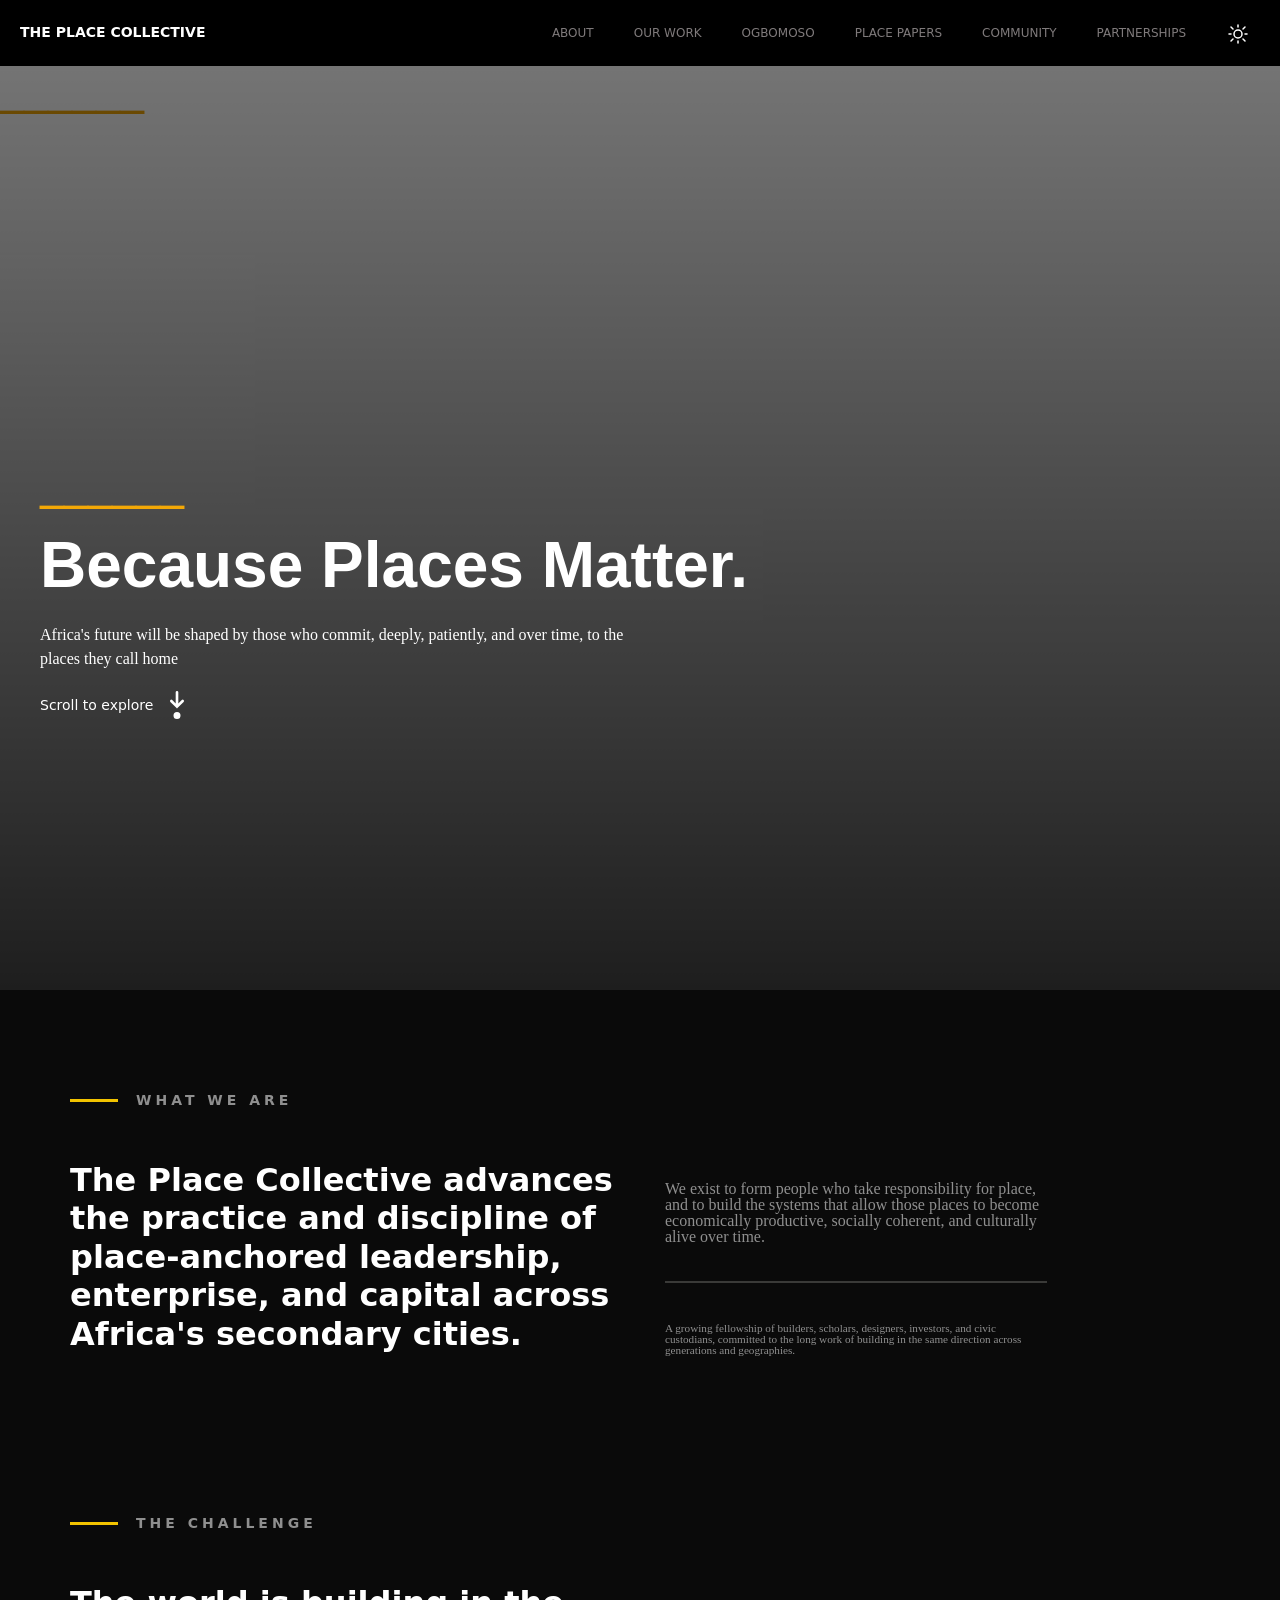
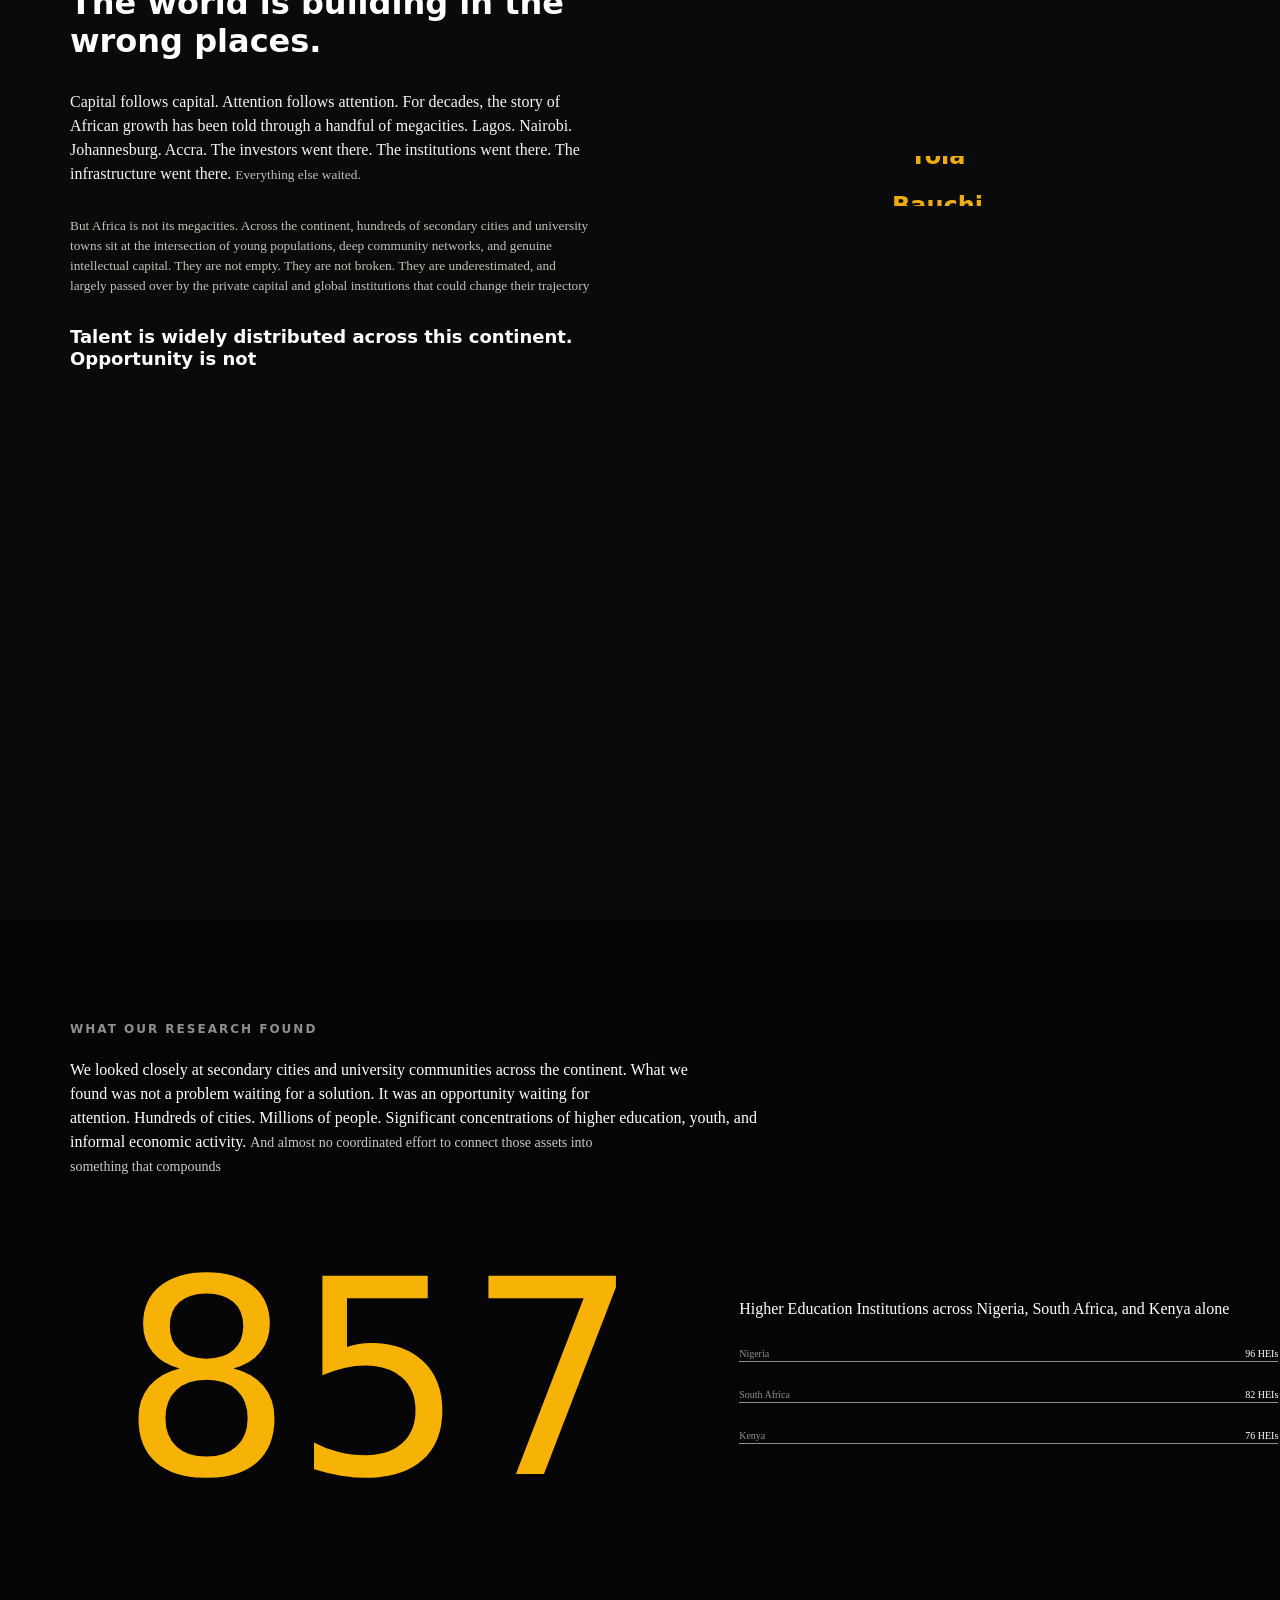
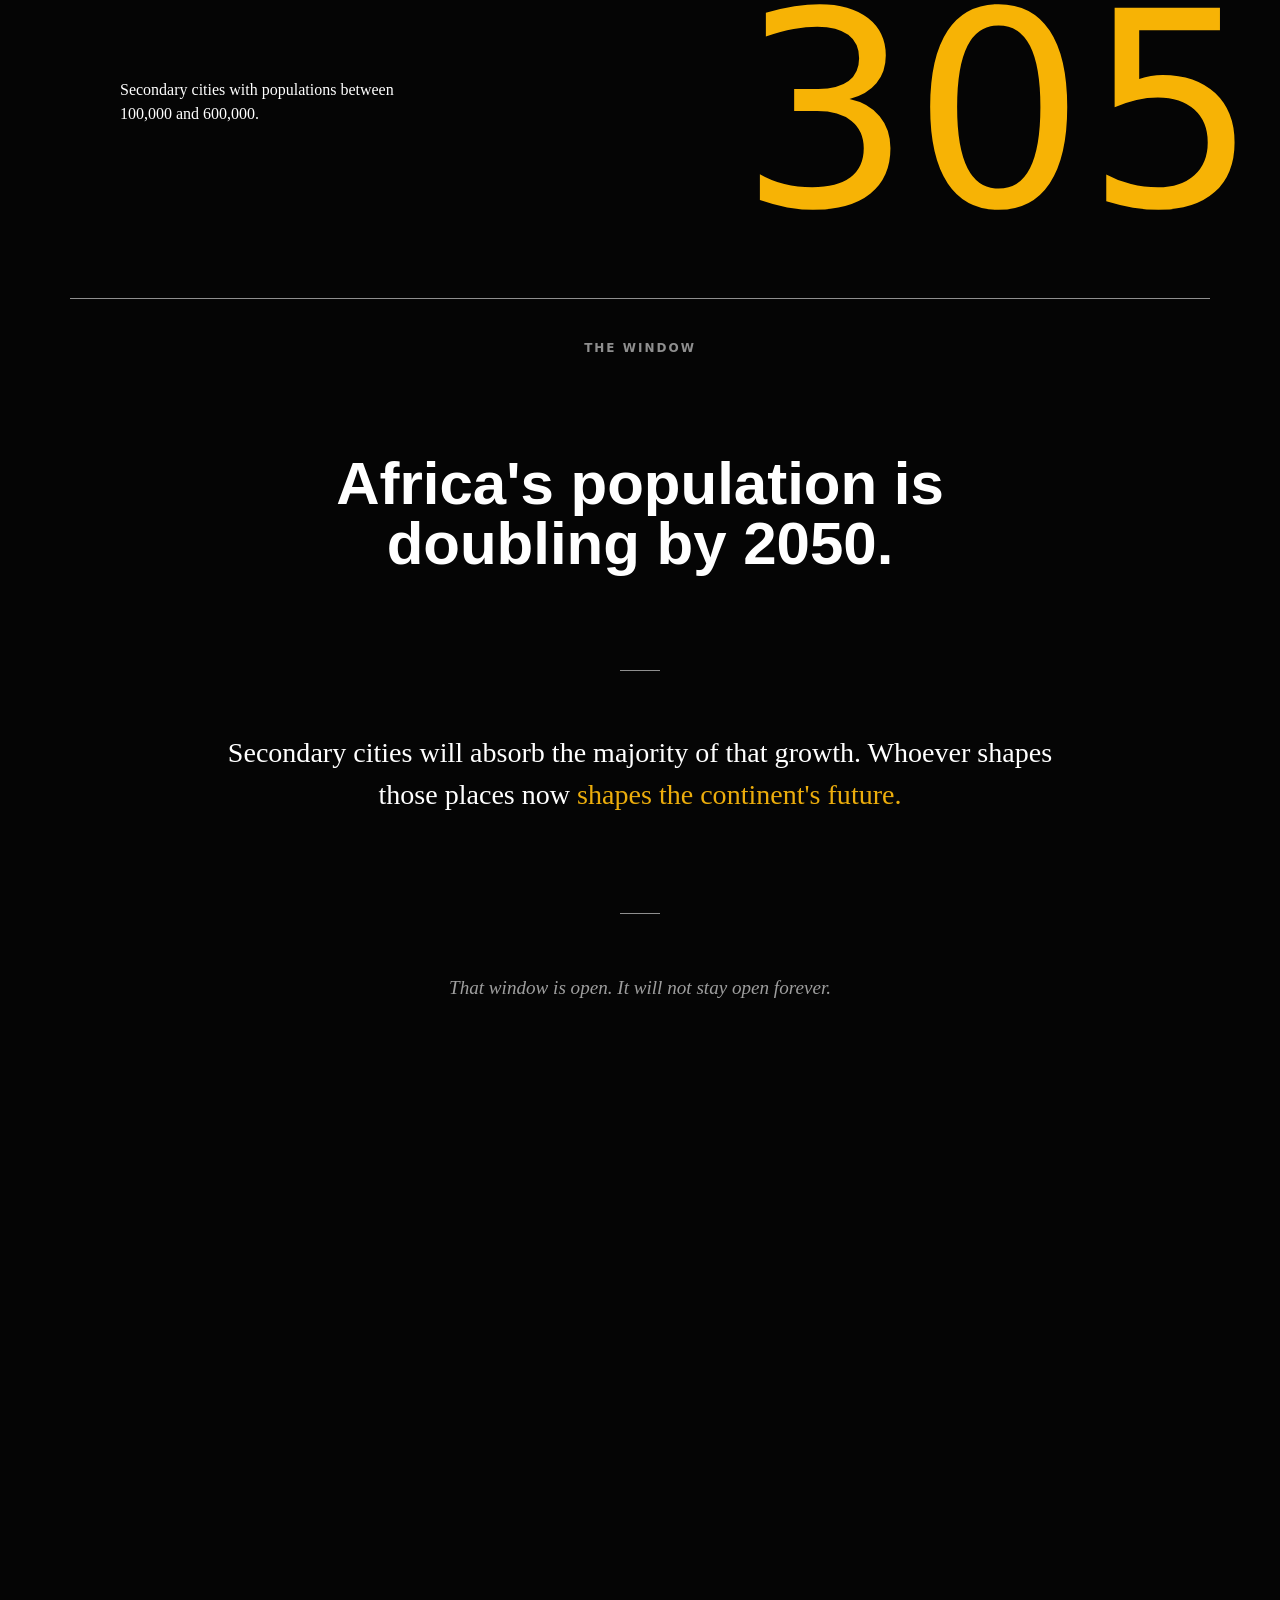
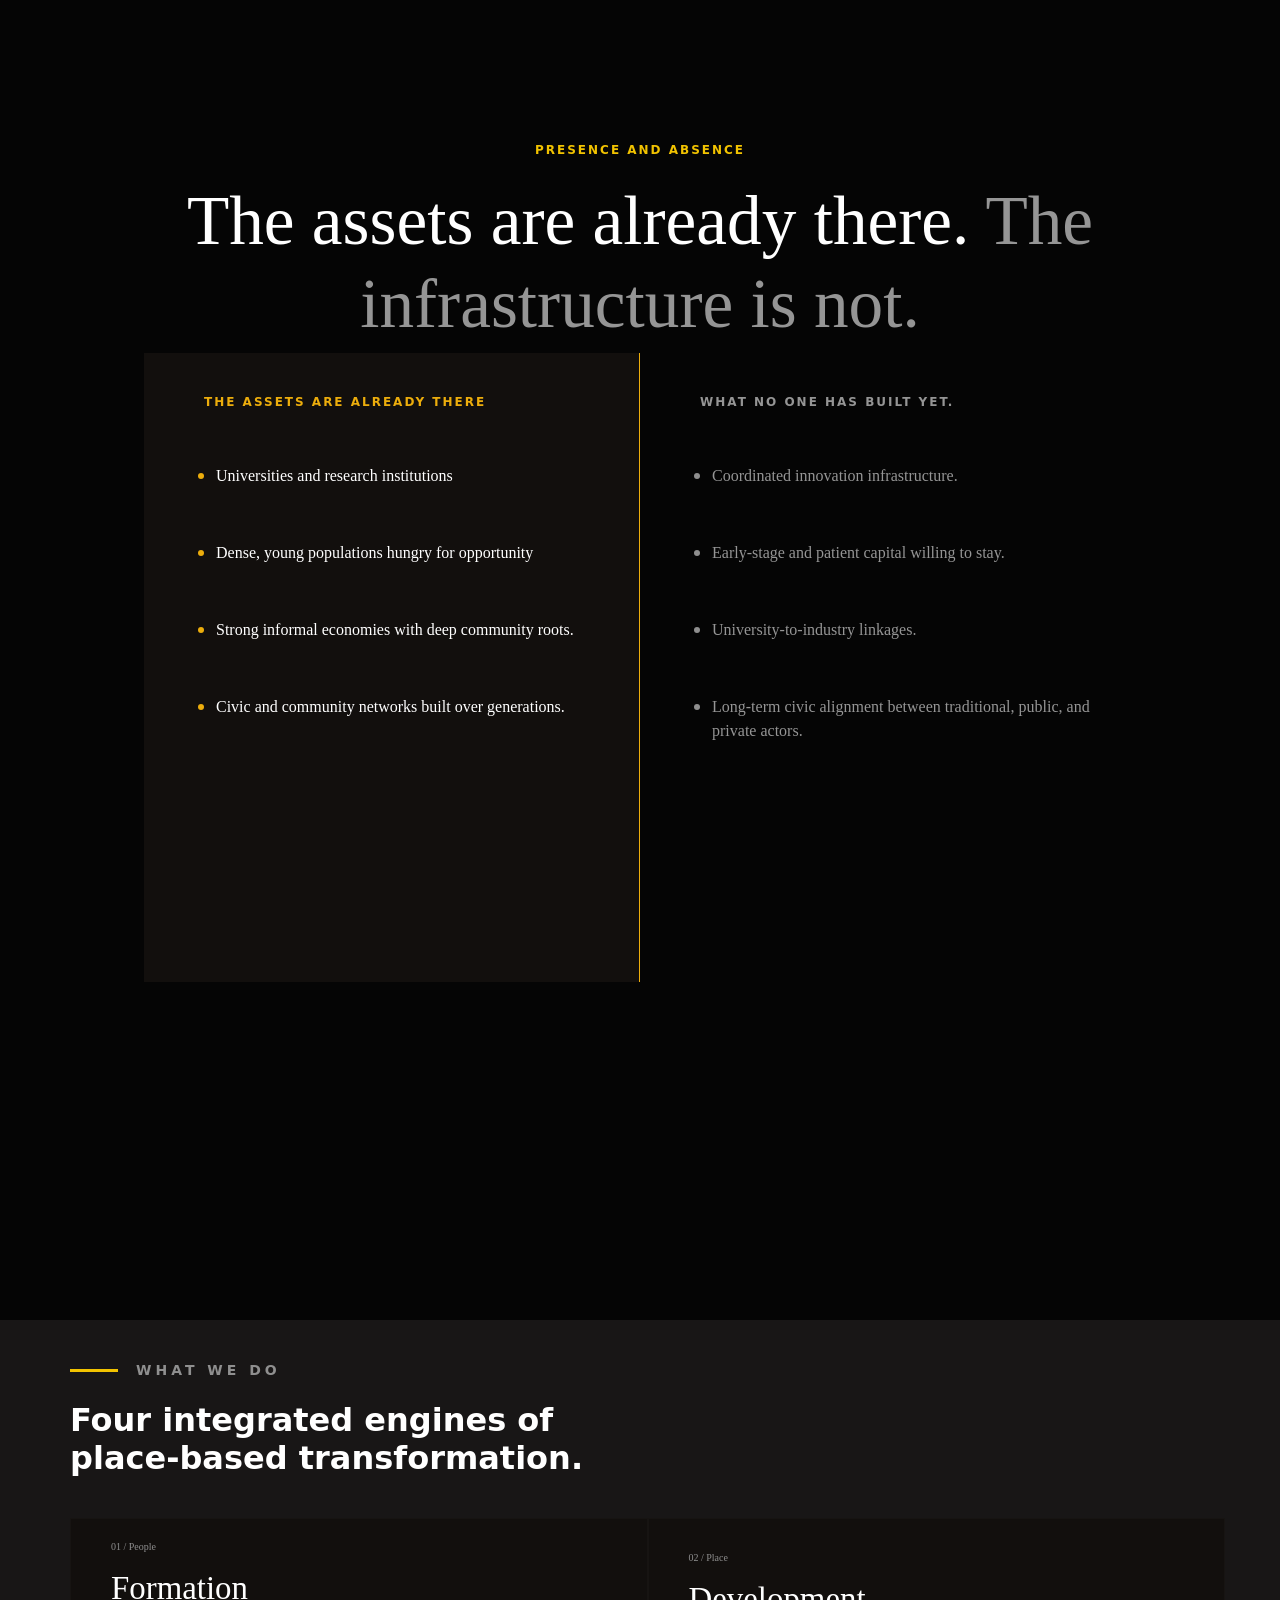
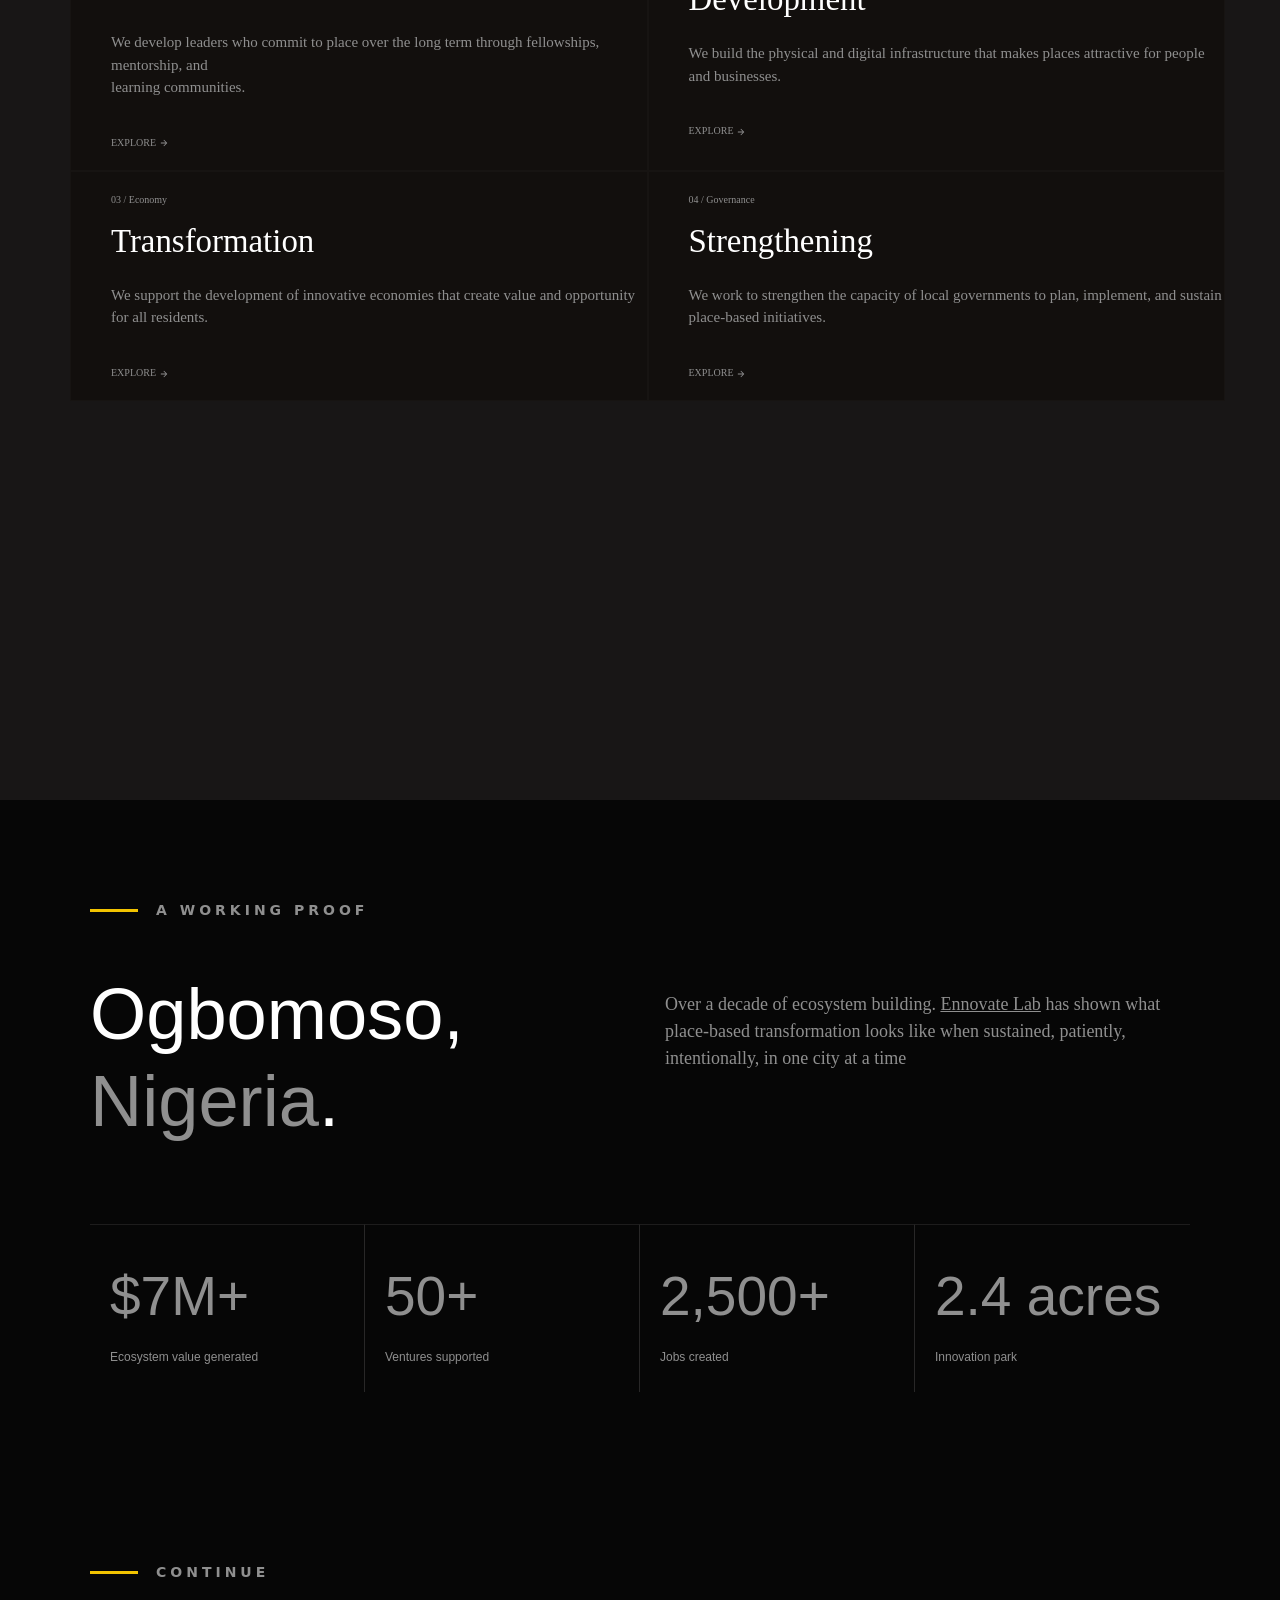
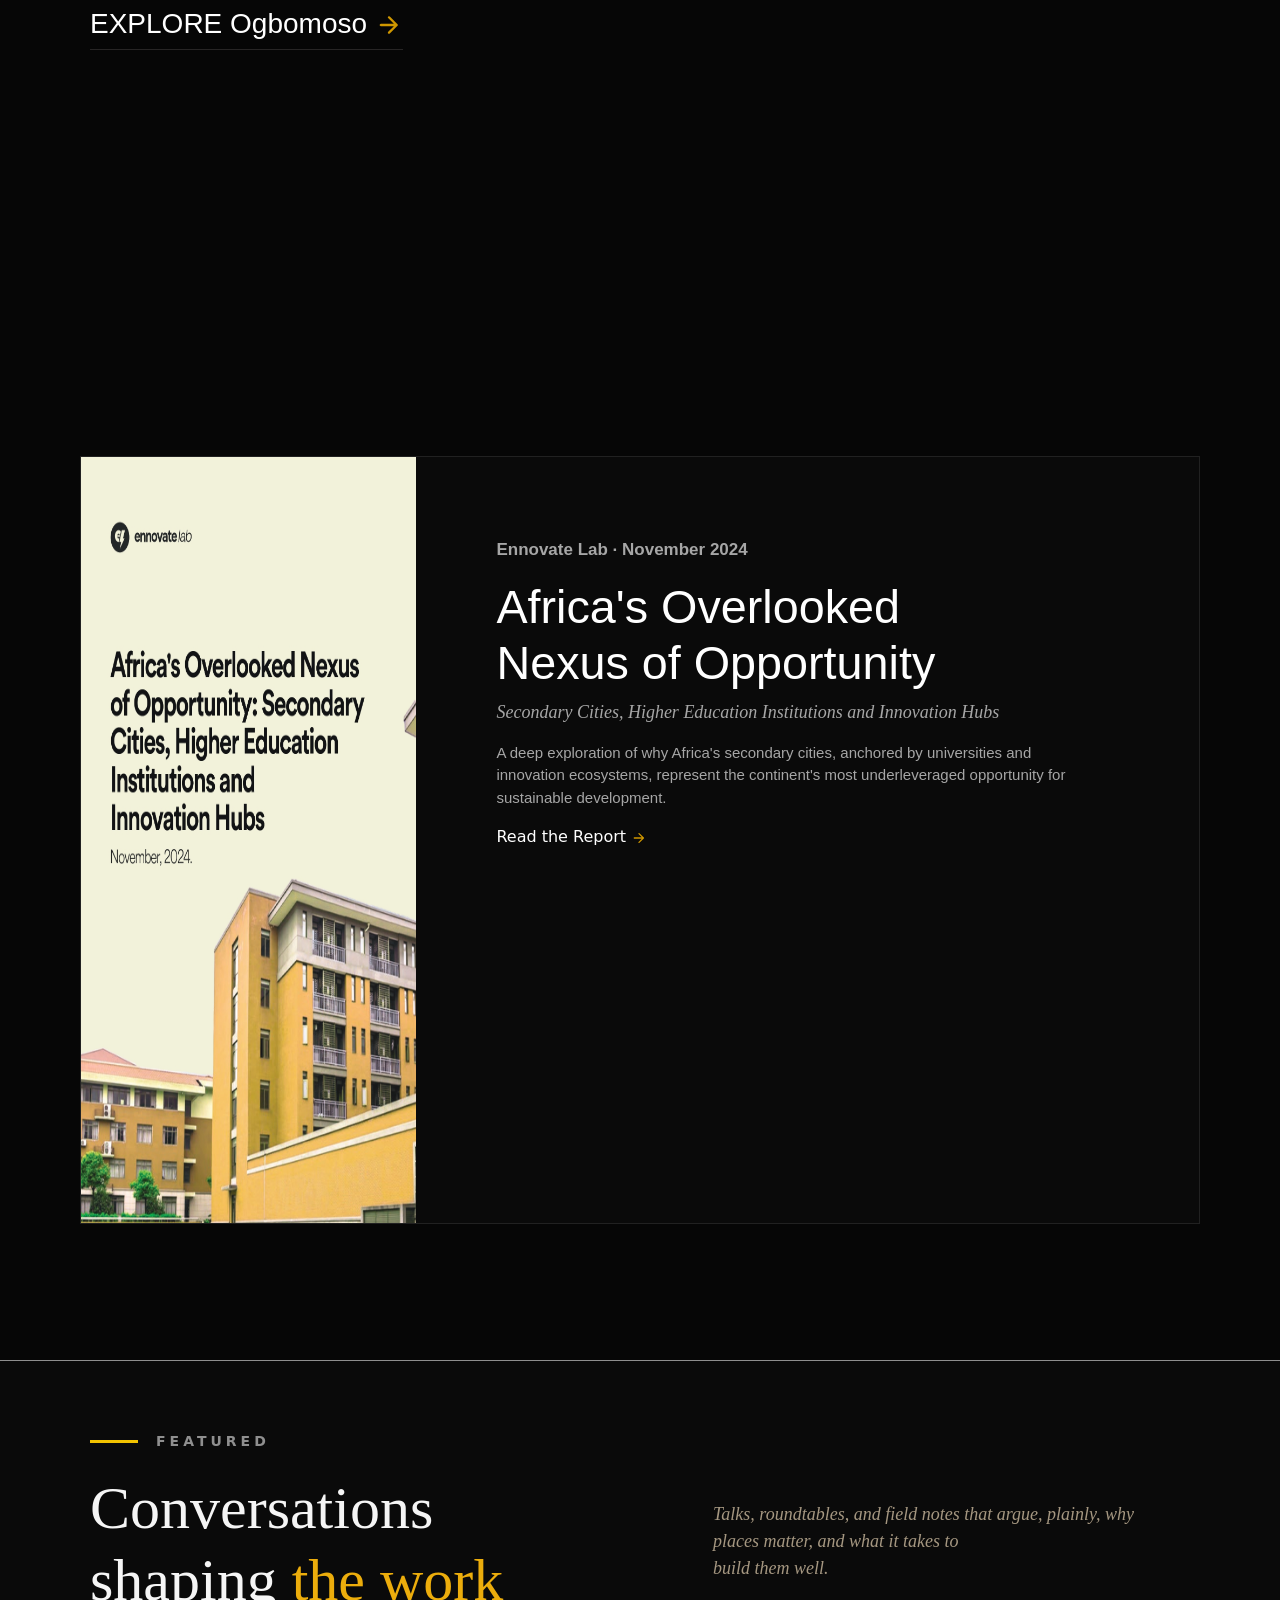
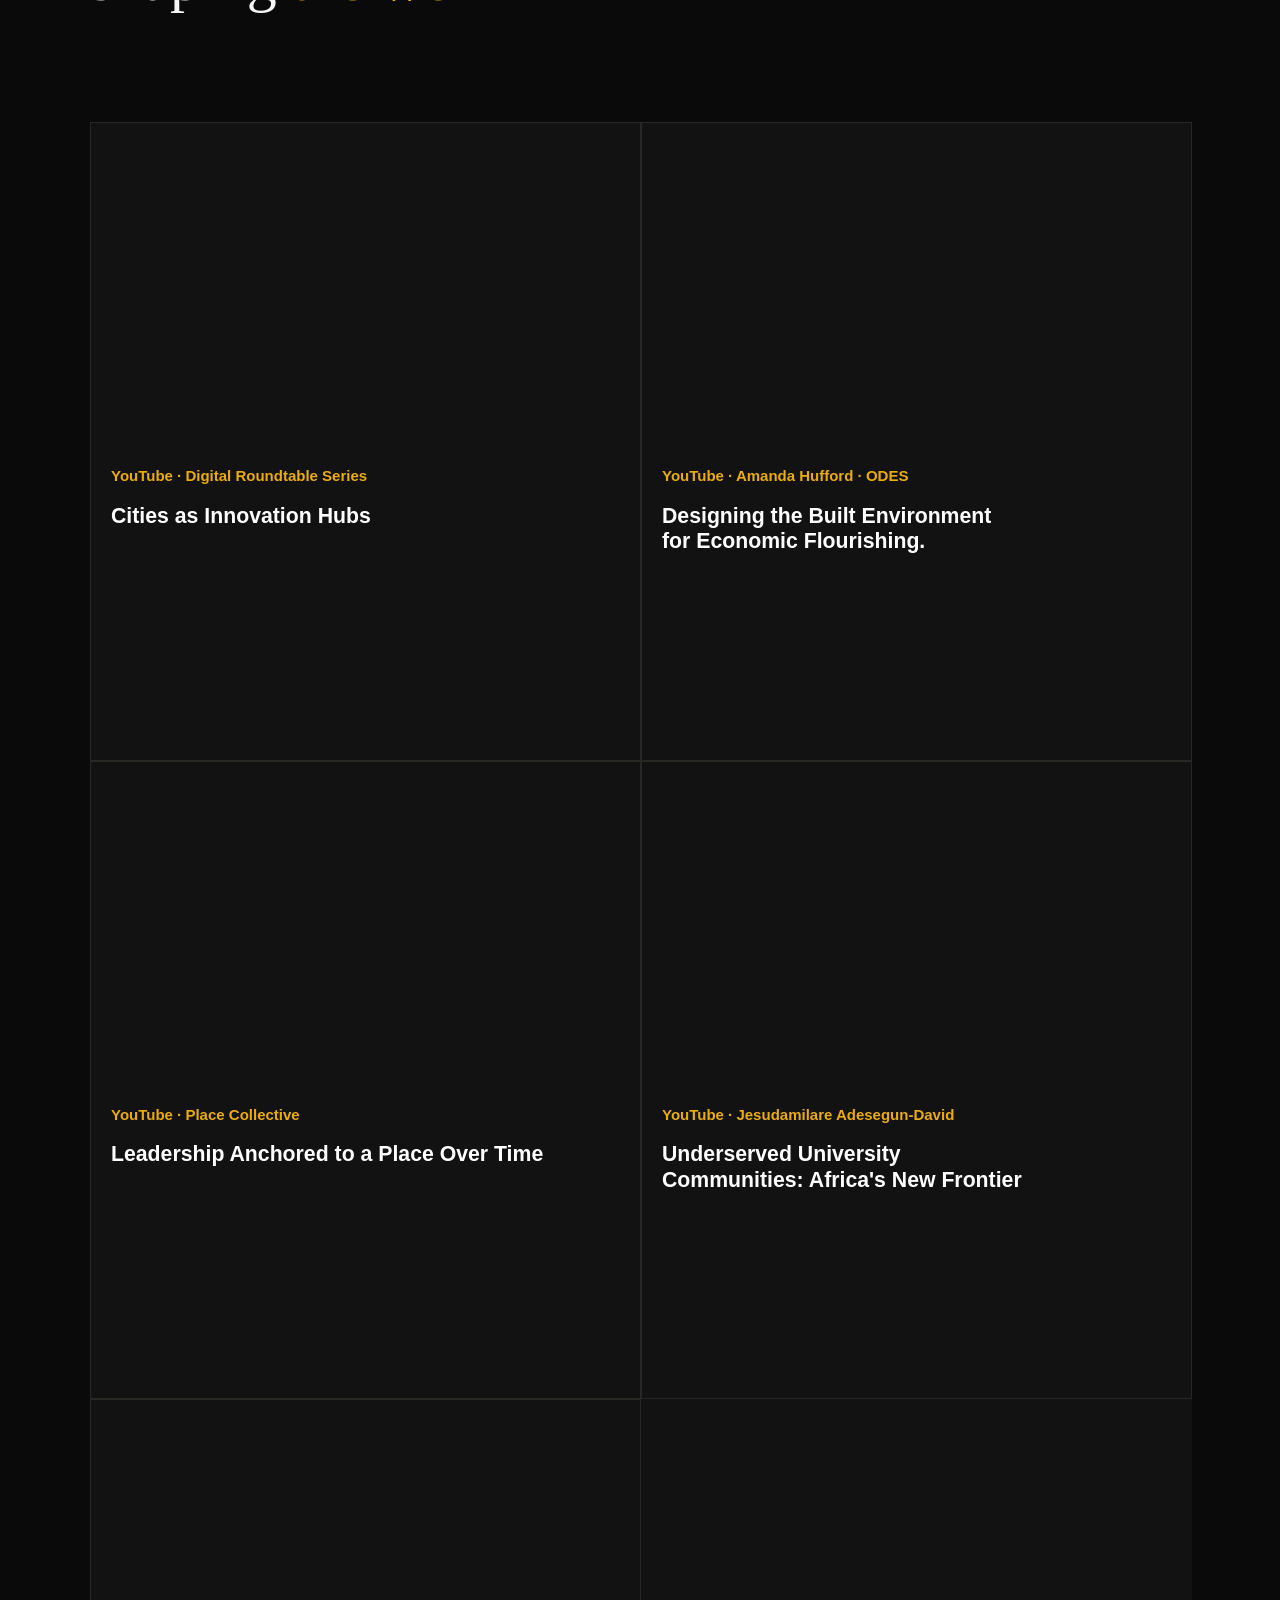
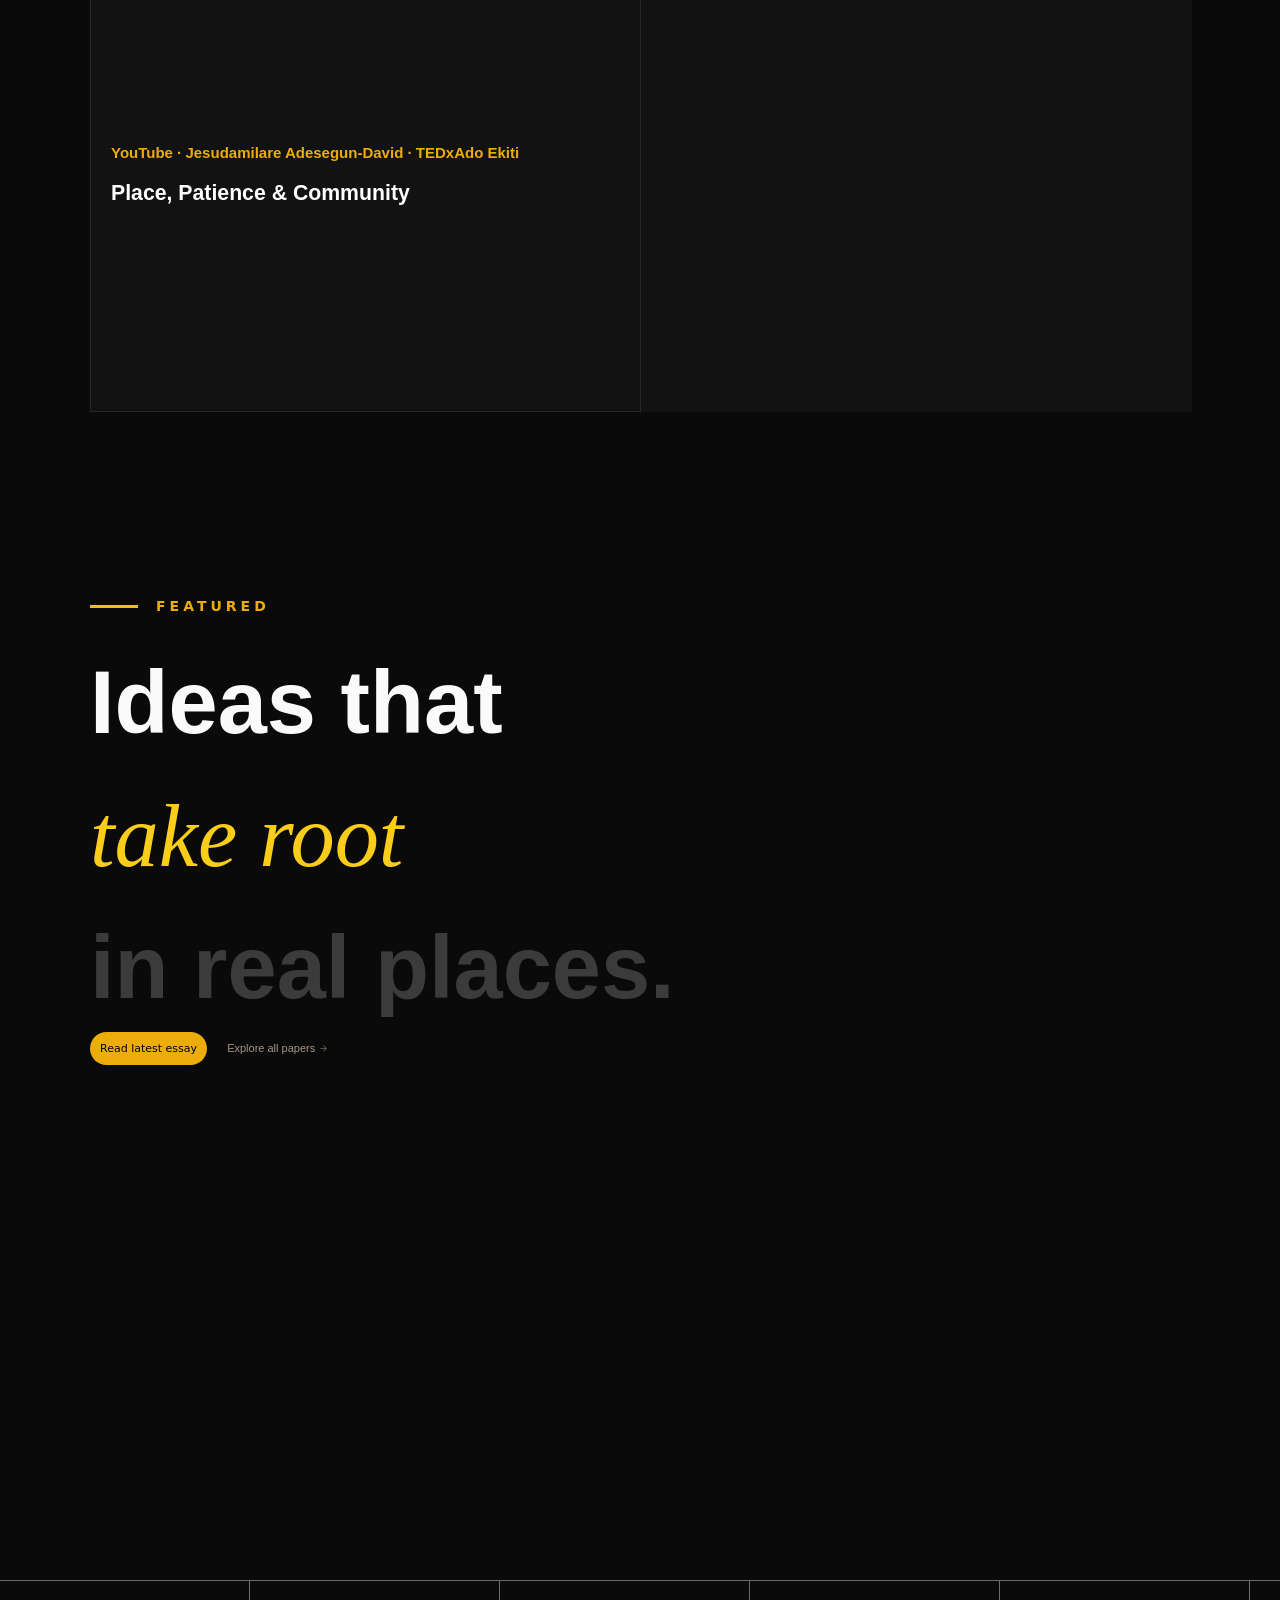
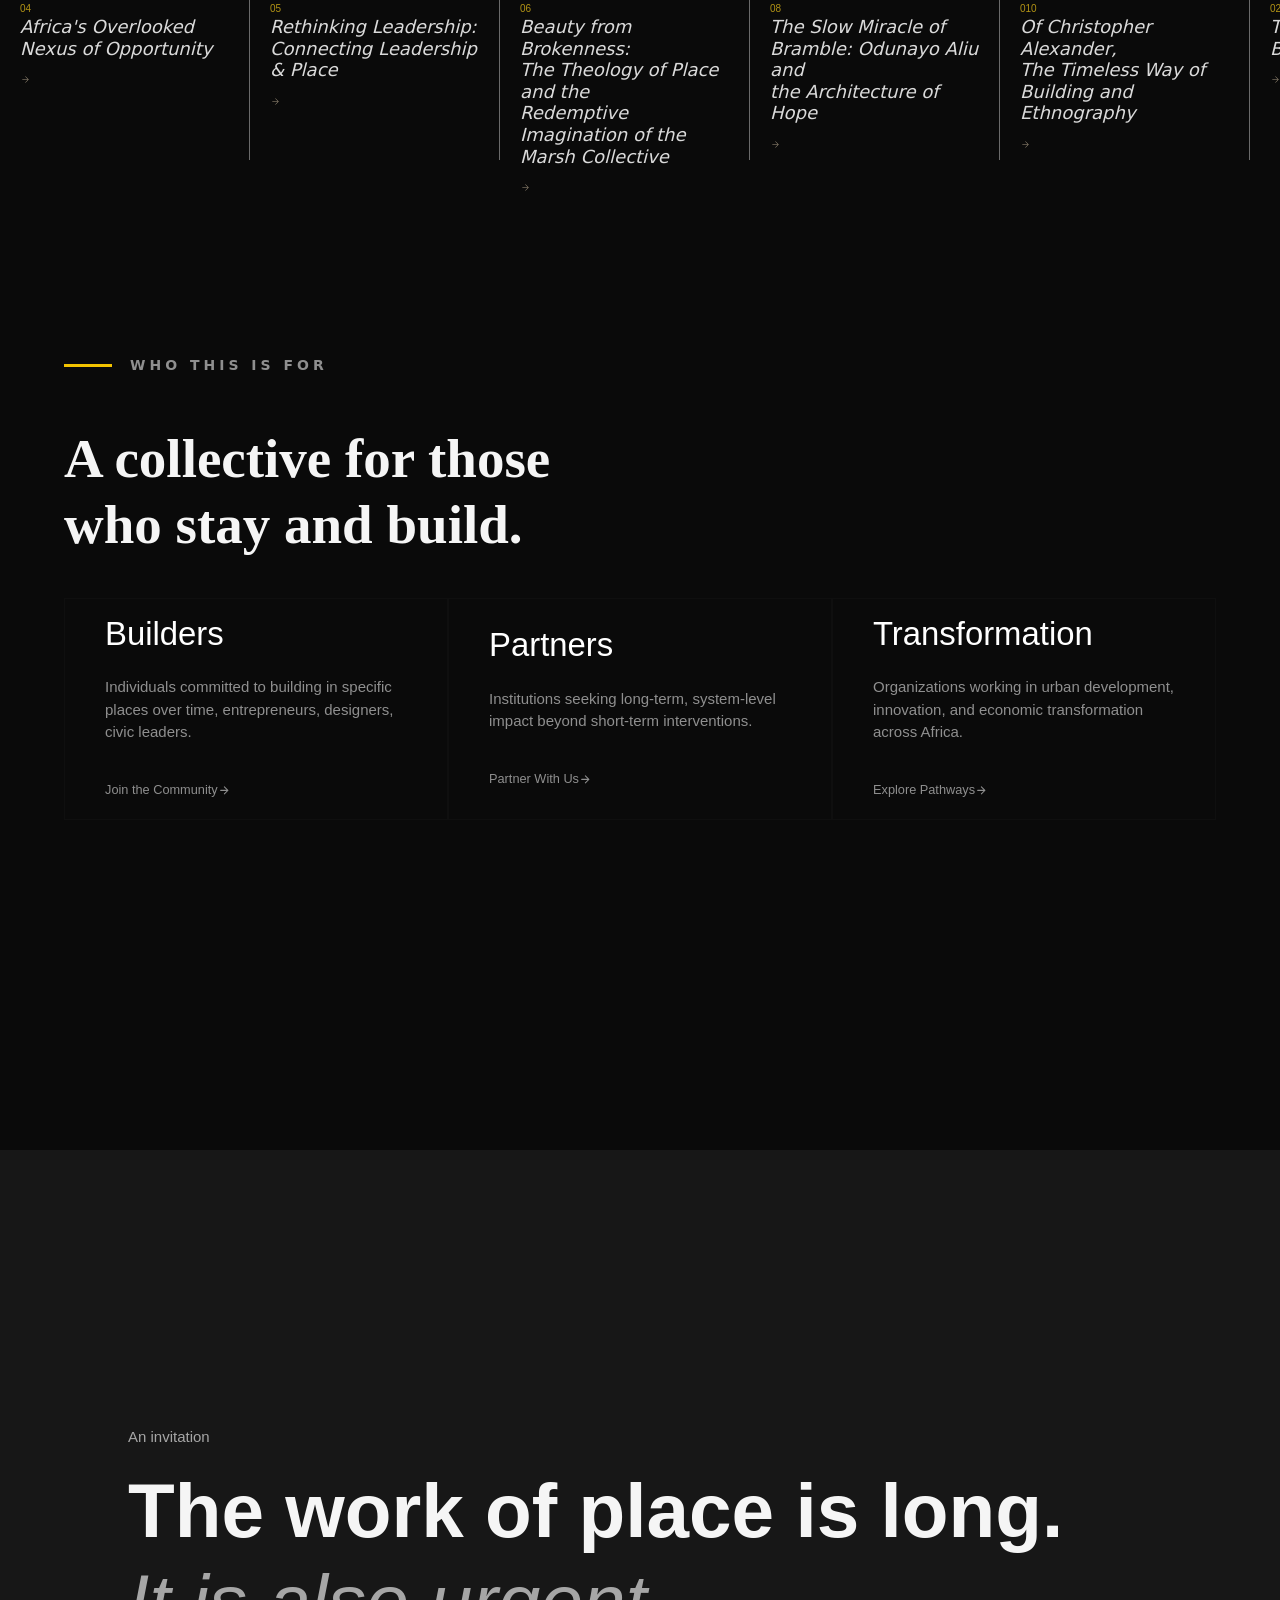
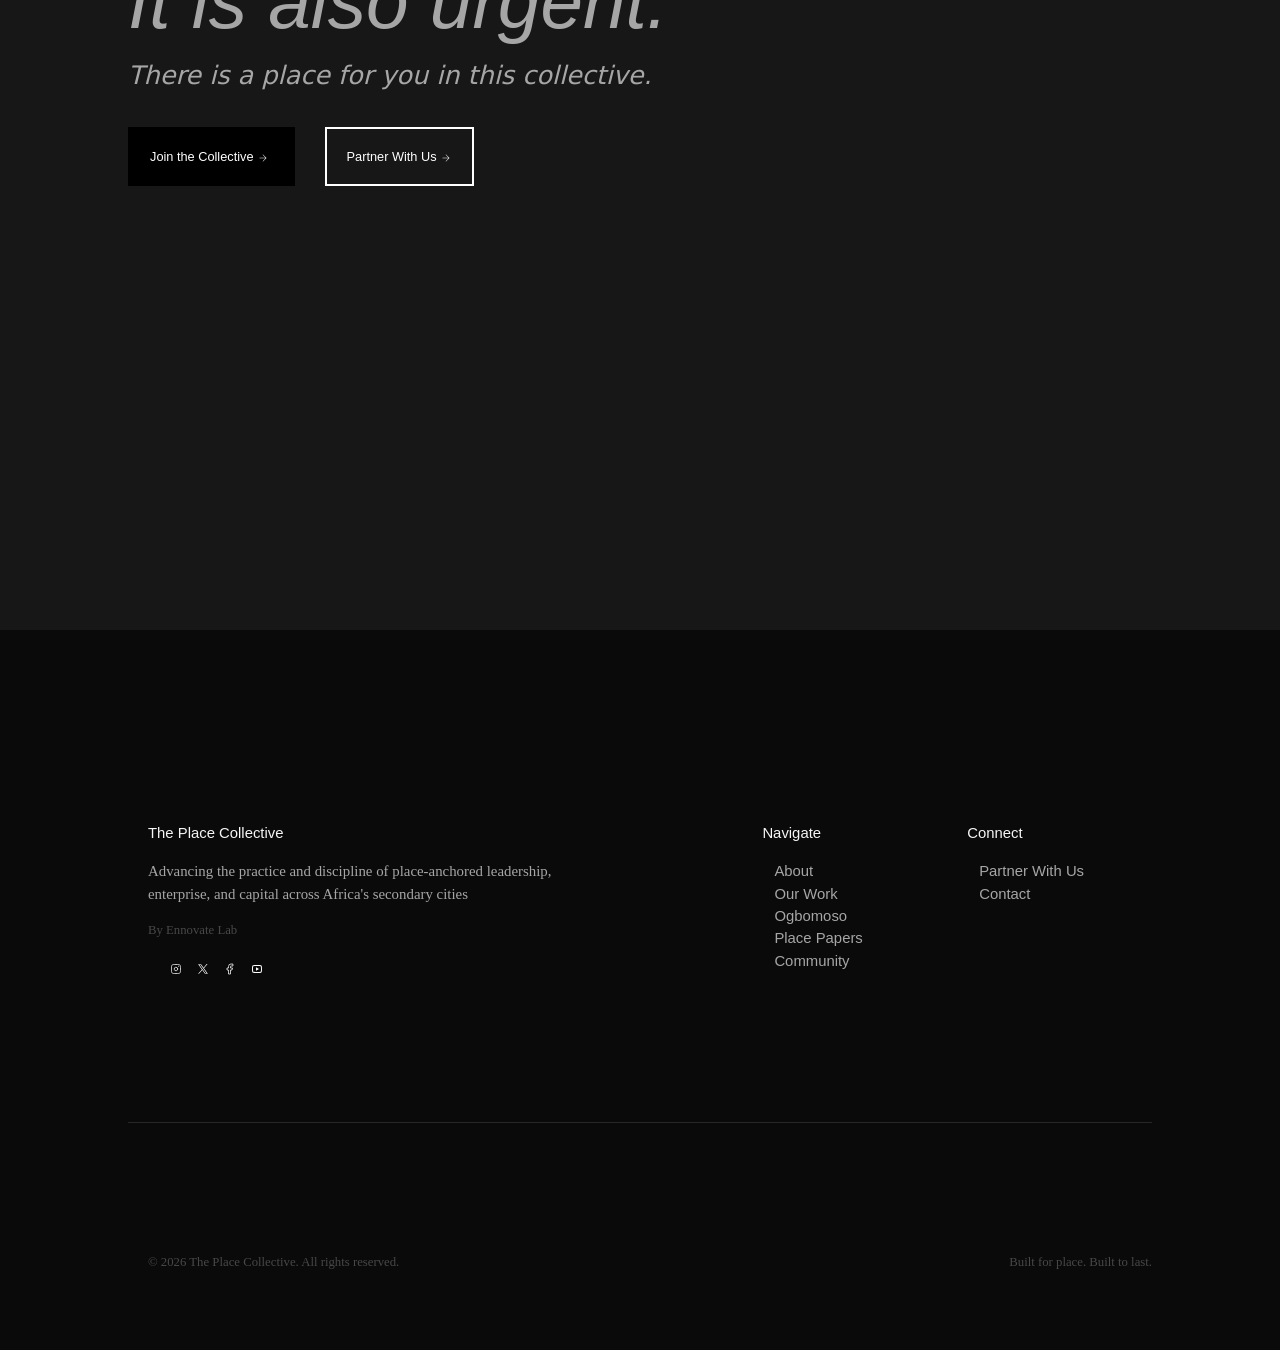
==== commit f36ce89f: "Add files via upload" ====
--- a/about.html
+++ b/about.html
@@ -1,882 +1,918 @@
-<!DOCTYPE html>
-<html lang="en">
-
-<head>
-    <meta charset="UTF-8">
-    <meta name="viewport" content="width=device-width, initial-scale=1.0">
-    <title>The Place Collective</title>
-    <link rel="stylesheet" href="styles.css">
-    <link href="https://cdn.jsdelivr.net/npm/bootstrap@5.3.8/dist/css/bootstrap.min.css" rel="stylesheet"
-        integrity="sha384-sRIl4kxILFvY47J16cr9ZwB07vP4J8+LH7qKQnuqkuIAvNWLzeN8tE5YBujZqJLB" crossorigin="anonymous">
-</head>
-
-<body>
-
-    <nav>
-        <div>The Place Collective</div>
-        <ul class="nav-links">
-            <li><a href="#home">ABOUT</a></li>
-            <li><a href="#about">OUR WORK</a></li>
-            <li><a href="#services">OGBOMOSO</a></li>
-            <li><a href="#contact">PLACE PAPERS</a></li>
-            <li><a href="#services">COMMUNITY</a></li>
-            <li><a href="#services">PARTNERSHIPS</a></li>
-            <li><a href="#services"><svg xmlns="http://www.w3.org/2000/svg" width="2em" height="2em"
-                        viewBox="0 0 24 24">
-                        <path d="M0 0h24v24H0z" fill="none" />
-                        <path fill="none" stroke="#fff" stroke-linecap="round" stroke-linejoin="round"
-                            stroke-width="1.5"
-                            d="M16 12a4 4 0 1 1-8 0a4 4 0 0 1 8 0m-4-9v2m0 14.004v2M5 12H3m18 0h-2m0-7l-2 2M5 5l2 2m0 10l-2 2m14 0l-2-2" />
-                    </svg>
-                </a></li>
-        </ul>
-
-
-        <div class="menu">
-            <svg xmlns="http://www.w3.org/2000/svg" width="2em" height="2em" viewBox="0 0 24 24">
-	<path d="M0 0h24v24H0z" fill="none" />
-	<path fill="#7f7a7b" d="M3 18v-2h18v2zm0-5v-2h18v2zm0-5V6h18v2z" />
-</svg>
-
-        </div>
-
-    </nav>
-
-    <section class="hero">
-        <video autoplay muted loop playsinline class="bg-video">
-            <source
-                src="./img/Soaring_above_the_scenic_heart_of_Osogbo_🌆✨_—_a_breathtaking_blend_of_nature,_culture,_and_history_from_the_skies._From_the_winding_Osun_River_to_the_001.mp4"
-                type="video/mp4">
-        </video>
-
-
-
-            <div class="line" style="padding-top: 50px;"> ______</div>
-        <div class="content" >
-            <div class="line" > ______</div>
-            <h1>Because Places Matter.</h1>
-            <p>Africa's future will be shaped by those who commit, deeply, patiently, and over time, to the places they
-                call home</p>
-            <a href="#about"><span>Scroll to explore</span>
-                <svg xmlns="http://www.w3.org/2000/svg" width="2em" height="2em" viewBox="0 0 16 16">
-                    <path d="M0 0h16v16H0z" fill="none" />
-                    <path fill="#fff" fill-rule="evenodd"
-                        d="M10 14a2 2 0 1 1-4 0a2 2 0 0 1 4 0m1.78-8.841a.75.75 0 0 0-1.06 0l-1.97 1.97V.75a.75.75 0 0 0-1.5 0v6.379l-1.97-1.97a.75.75 0 0 0-1.06 1.06l3.25 3.25L8 10l.53-.53l3.25-3.25a.75.75 0 0 0 0-1.061"
-                        clip-rule="evenodd" />
-                </svg>
-            </a>
-        </div>
-    </section>
-
-
-    <section class="about">
-        <div class="section-label">What We Are</div>
-
-
-        <div class="about-content">
-            <div class="containerA">
-                <h2>The Place Collective advances the practice and discipline of place-anchored leadership, enterprise,
-                    and capital across Africa's secondary cities.</h2>
-
-            </div>
-
-            <div class="containerB">
-                <p>We exist to form people who take responsibility for place, and to build the systems that allow those
-                    places to become economically productive, socially coherent, and culturally alive over time.</p>
-                <!-- <div></div> -->
-                <hr style="width: 100%; border: 0.7px solid #cbc9c1; margin: 20px 0;">
-                <p>A growing fellowship of builders, scholars, designers, investors, and civic custodians, committed to
-                    the long work of building in the same direction across generations and geographies.</p>
-            </div>
-        </div><br><br><br><br><br>
-
-
-
-
-
-
-
-
-
-
-        <div class="section-label2">The Challenge</div>
-
-
-        <div class="about-content2">
-            <div class="containerAi">
-                <h2>The world is building in the wrong places.</h2>
-                <p style="color: whitesmoke; font-family: cormorant garamond, serif; margin-top: 30px;">Capital follows
-                    capital. Attention follows attention. For decades, the story of African growth has been told through
-                    a handful of megacities. Lagos. Nairobi. Johannesburg. Accra. The investors went there. The
-                    institutions went there. The infrastructure went there. <span
-                        style="color: rgb(194, 192, 182); font-size: smaller;">Everything else waited.</span></p>
-                <p
-                    style="color:rgb(194, 192, 182); font-family: cormorant garamond, serif; margin-top: 30px; font-weight: 50; font-size: smaller;">
-                    But Africa is not its megacities. Across the continent, hundreds of secondary cities and university
-                    towns sit at the intersection of young populations, deep community networks, and genuine
-                    intellectual capital. They are not empty. They are not broken. They are underestimated, and largely
-                    passed over by the private capital and global institutions that could change their trajectory</p>
-                <h6 style="color: white; serif; margin-top: 30px; font-weight: 600; font-size: 18px;">Talent is widely
-                    distributed across this continent. Opportunity is not</h6>
-            </div>
-
-            <div class="container">
-                <div class="towns" id="towns">
-                    <div class="town">Lagos</div>
-                    <div class="town">Abuja</div>
-                    <div class="town">Ibadan</div>
-                    <div class="town">Kano</div>
-                    <div class="town">Port Harcourt</div>
-                    <div class="town">Benin City</div>
-                    <div class="town">Enugu</div>
-                    <div class="town">Abeokuta</div>
-                    <div class="town">Akure</div>
-                    <div class="town">Osogbo</div>
-                    <div class="town">Ilorin</div>
-                    <div class="town">Warri</div>
-                    <div class="town">Asaba</div>
-                    <div class="town">Owerri</div>
-                    <div class="town">Uyo</div>
-                    <div class="town">Calabar</div>
-                    <div class="town">Jos</div>
-                    <div class="town">Kaduna</div>
-                    <div class="town">Maiduguri</div>
-                    <div class="town">Yola</div>
-                    <div class="town">Bauchi</div>
-                    <div class="town">Gombe</div>
-                    <div class="town">Lokoja</div>
-                    <div class="town">Minna</div>
-                    <div class="town">Sokoto</div>
-                    <div class="town">Katsina</div>
-                    <div class="town">Zaria</div>
-                    <div class="town">Onitsha</div>
-                    <div class="town">Nnewi</div>
-                    <div class="town">Ado Ekiti</div>
-                    <div class="town">Ogbomoso</div>
-                    <div class="town">Ife</div>
-                    <div class="town">Ilesa</div>
-                    <div class="town">Epe</div>
-                    <div class="town">Badagry</div>
-                    <div class="town">Ijebu Ode</div>
-                    <div class="town">Sagamu</div>
-                    <div class="town">Offa</div>
-                    <div class="town">Owo</div>
-                    <div class="town">Ikorodu</div>
-                </div>
-            </div>
-        </div>
-
-    </section>
-
-
-    <!-- educational section -->
-
-    <section class="educational">
-        <p class="p1">What our research found</p>
-        <p class="educational-text">We looked closely at secondary cities and university communities across the
-            continent. What we <br>
-            found was not a problem waiting for a solution. It was an opportunity waiting for <br>
-            attention. Hundreds of cities. Millions of people. Significant concentrations of higher education, youth,
-            and <br>
-            informal economic activity. <span style="color: #cbc9c1; font-size: 14px; font-weight: 500;">And almost no
-                coordinated effort to connect those assets into <br>
-                something that compounds</span></p>
-
-
-        <div class="education-colomn">
-            <div class="figure">
-                857
-            </div>
-            <div class="figure-text">
-                <p>Higher Education Institutions across Nigeria, South Africa, and Kenya alone</p>
-                <div class="countries">
-                    <span>Nigeria</span>
-                    <span>96 HEIs</span>
-                </div>
-                <div class="countries">
-                    <span>South Africa</span>
-                    <span>82 HEIs</span>
-                </div>
-                <div class="countries">
-                    <span>Kenya</span>
-                    <span>76 HEIs</span>
-                </div>
-
-            </div>
-
-            <div class="figure-text">
-                Secondary cities with populations between <br>
-                100,000 and 600,000.
-            </div>
-
-            <div class="figure">
-                305
-            </div>
-        </div>
-
-
-        <div class="world">
-            <div class="window">
-                <p>The window</p>
-                <p>Africa's population is doubling by 2050.</p>
-                <div></div>
-                <p class="second">Secondary cities will absorb the majority of that growth. Whoever shapes those places
-                    now
-                    <span style="color: rgb(236, 173, 12);">shapes the continent's future.</span>
-                </p>
-                <div></div>
-                <p>That window is open. It will not stay open forever.</p>
-            </div>
-        </div>
-
-
-    </section>
-
-    <section class="mission">
-        <div class="mission-content">
-            <p>Presence and Absence</p>
-            <h3>The assets are already there. <span style="color: rgba(149, 149, 149, 1);">The infrastructure is
-                    not.</span></h3>
-
-
-            <data class="mission-data">
-                <div class="data1">
-                    <p>The assets are already there</p>
-                    <ul>
-                        <li>Universities and research institutions</li>
-                        <li>Dense, young populations hungry for opportunity</li>
-                        <li>Strong informal economies with deep community roots.</li>
-                        <li>Civic and community networks built over generations.</li>
-                    </ul>
-                </div>
-                <div class="data2">
-                    <p>What no one has built yet.</p>
-                    <ul>
-                        <li>Coordinated innovation infrastructure.</li>
-                        <li>Early-stage and patient capital willing to stay.</li>
-                        <li>University-to-industry linkages.</li>
-                        <li>Long-term civic alignment between traditional, public, and private actors.</li>
-                    </ul>
-                </div>
-            </data>
-        </div>
-
-
-    </section>
-    <!-- engine section -->
-
-    <section class="engine">
-        <div class="section-label2">WHAT WE DO</div>
-        <h2>Four integrated engines of <br> place-based transformation.</h2>
-
-
-        <div class="engine-grid">
-            <a href="#">
-                <span>01 / People</span>
-                <h3>Formation</h3>
-                <p>We develop leaders who commit to place over the long term through fellowships, mentorship, and <br>
-                    learning communities.</p>
-                <span style="margin-bottom: 20px;">EXPLORE <svg xmlns="http://www.w3.org/2000/svg" width="1em"
-                        height="1em" viewBox="0 0 24 24">
-                        <path d="M0 0h24v24H0z" fill="none" />
-                        <path fill="currentColor"
-                            d="M16.175 13H5q-.425 0-.712-.288T4 12t.288-.712T5 11h11.175l-4.9-4.9q-.3-.3-.288-.7t.313-.7q.3-.275.7-.288t.7.288l6.6 6.6q.15.15.213.325t.062.375t-.062.375t-.213.325l-6.6 6.6q-.275.275-.687.275T11.3 19.3q-.3-.3-.3-.712t.3-.713z" />
-                    </svg>
-                </span>
-
-
-            </a>
-            <a href="#">
-                <span>02 / Place</span>
-                <h3>Development</h3>
-                <p>We build the physical and digital infrastructure that makes places attractive for people and
-                    businesses.</p>
-                <span style="margin-bottom: 20px;">EXPLORE <svg xmlns="http://www.w3.org/2000/svg" width="1em"
-                        height="1em" viewBox="0 0 24 24">
-                        <path d="M0 0h24v24H0z" fill="none" />
-                        <path fill="currentColor"
-                            d="M16.175 13H5q-.425 0-.712-.288T4 12t.288-.712T5 11h11.175l-4.9-4.9q-.3-.3-.288-.7t.313-.7q.3-.275.7-.288t.7.288l6.6 6.6q.15.15.213.325t.062.375t-.062.375t-.213.325l-6.6 6.6q-.275.275-.687.275T11.3 19.3q-.3-.3-.3-.712t.3-.713z" />
-                    </svg>
-                </span>
-
-            </a>
-            <a href="#">
-                <span>03 / Economy</span>
-                <h3>Transformation</h3>
-                <p>We support the development of innovative economies that create value and opportunity for all
-                    residents.</p>
-                <span style="margin-bottom: 20px;">EXPLORE <svg xmlns="http://www.w3.org/2000/svg" width="1em"
-                        height="1em" viewBox="0 0 24 24">
-                        <path d="M0 0h24v24H0z" fill="none" />
-                        <path fill="currentColor"
-                            d="M16.175 13H5q-.425 0-.712-.288T4 12t.288-.712T5 11h11.175l-4.9-4.9q-.3-.3-.288-.7t.313-.7q.3-.275.7-.288t.7.288l6.6 6.6q.15.15.213.325t.062.375t-.062.375t-.213.325l-6.6 6.6q-.275.275-.687.275T11.3 19.3q-.3-.3-.3-.712t.3-.713z" />
-                    </svg>
-                </span>
-
-            </a>
-            <a href="#">
-                <span>04 / Governance</span>
-                <h3>Strengthening</h3>
-                <p>We work to strengthen the capacity of local governments to plan, implement, and sustain place-based
-                    initiatives.</p>
-                <span style="margin-bottom: 20px;">EXPLORE <svg xmlns="http://www.w3.org/2000/svg" width="1em"
-                        height="1em" viewBox="0 0 24 24">
-                        <path d="M0 0h24v24H0z" fill="none" />
-                        <path fill="currentColor"
-                            d="M16.175 13H5q-.425 0-.712-.288T4 12t.288-.712T5 11h11.175l-4.9-4.9q-.3-.3-.288-.7t.313-.7q.3-.275.7-.288t.7.288l6.6 6.6q.15.15.213.325t.062.375t-.062.375t-.213.325l-6.6 6.6q-.275.275-.687.275T11.3 19.3q-.3-.3-.3-.712t.3-.713z" />
-                    </svg>
-                </span>
-
-            </a>
-        </div>
-
-    </section>
-
-
-
-    <section class="engine2">
-        <div class="section-label2">A WORKING PROOF</div>
-        <div class="engine2-content">
-            <h2>Ogbomoso, <br> <span style="color: #8f8f8f;">Nigeria</span>.</h2>
-            <p>Over a decade of ecosystem building. <span style="text-decoration: underline;">Ennovate Lab</span> has
-                shown what place-based transformation looks like when sustained, patiently, intentionally, in one city
-                at a time</p>
-        </div>
-
-
-        <div class="engine2-values">
-            <div class="value">
-                <span>$7M+</span>
-                <p>Ecosystem value generated</p>
-
-            </div>
-            <div class="value">
-                <span>50+</span>
-                <p>Ventures supported</p>
-
-            </div>
-            <div class="value">
-                <span>2,500+</span>
-                <p>Jobs created</p>
-            </div>
-            <div class="value">
-                <span>2.4 acres</span>
-                <p>Innovation park</p>
-            </div> <br><br><br><br><br><br><br>
-
-
-        </div>
-
-
-        <div class="section-label2" style="margin-top: 150px; margin-bottom: 20px;">Continue</div>
-        <span class="major" style="color: white;">EXPLORE Ogbomoso
-            <svg class="arrow-icon" xmlns="http://www.w3.org/2000/svg" width="1em" height="1em" viewBox="0 0 24 24">
-                <path d="M0 0h24v24H0z" fill="none" />
-                <path fill="#cf9700"
-                    d="M16.175 13H5q-.425 0-.712-.288T4 12t.288-.712T5 11h11.175l-4.9-4.9q-.3-.3-.288-.7t.313-.7q.3-.275.7-.288t.7.288l6.6 6.6q.15.15.213.325t.062.375t-.062.375t-.213.325l-6.6 6.6q-.275.275-.687.275T11.3 19.3q-.3-.3-.3-.712t.3-.713z" />
-            </svg>
-
-
-        </span>
-
-    </section>
-
-
-
-    <section class="nexus">
-        <div class="nexus-grid">
-            <img src="./img/report-cover-Cka3ZykN.jpg" style="width: 30%; height: 100%;" alt="">
-            <div class="grid">
-                <p>Ennovate Lab · November 2024</p>
-                <h3>Africa's Overlooked <br> Nexus of Opportunity</h3>
-                <p class="italic">Secondary Cities, Higher Education Institutions and Innovation Hubs</p>
-                <p class="deep">A deep exploration of why Africa's secondary cities, anchored by universities and <br>
-                    innovation ecosystems, represent the continent's most underleveraged opportunity for <br>
-                    sustainable development.</p>
-                <span>Read the Report
-                    <svg class="arrow-icon" xmlns="http://www.w3.org/2000/svg" width="1em" height="1em"
-                        viewBox="0 0 24 24">
-                        <path d="M0 0h24v24H0z" fill="none" />
-                        <path fill="#cf9700"
-                            d="M16.175 13H5q-.425 0-.712-.288T4 12t.288-.712T5 11h11.175l-4.9-4.9q-.3-.3-.288-.7t.313-.7q.3-.275.7-.288t.7.288l6.6 6.6q.15.15.213.325t.062.375t-.062.375t-.213.325l-6.6 6.6q-.275.275-.687.275T11.3 19.3q-.3-.3-.3-.712t.3-.713z" />
-                    </svg>
-                </span>
-            </div>
-        </div>
-
-    </section>
-
-
-
-
-    <section class="watch">
-        <div class="section-label2" style="margin-top: 20px; margin-bottom: 20px;">Featured</div>
-
-        <div class="watch-word">
-            <h3>Conversations <br> shaping <span style="color: rgb(236, 173, 12);">the work</span></h3>
-            <p>Talks, roundtables, and field notes that argue, plainly, why <br>
-                places matter, and what it takes to <br> build them well.</p>
-        </div>
-
-
-
-        <div class="watch-grid">
-            <div class="grids">
-                <iframe width="100%" height="315"
-                    src="https://www.youtube-nocookie.com/embed/HcEAb1JAzq8?si=sC8AG3W3KN_mwVOG&amp;start=6"
-                    title="YouTube video player" frameborder="0"
-                    allow="accelerometer; autoplay; clipboard-write; encrypted-media; gyroscope; picture-in-picture; web-share"
-                    referrerpolicy="strict-origin-when-cross-origin" allowfullscreen allow="autoplay"></iframe>
-                <div>
-                    <p>YouTube · Digital Roundtable Series</p>
-                    <h3>Cities as Innovation Hubs</h3>
-                </div>
-            </div>
-
-
-            <div class="grids">
-                <iframe width="100%" height="315"
-                    src="https://www.youtube-nocookie.com/embed/agEF7Bz6Ypk?si=5e97SHs5DUdaY0Fm&amp;start=6"
-                    title="YouTube video player" frameborder="0"
-                    allow="accelerometer; autoplay; clipboard-write; encrypted-media; gyroscope; picture-in-picture; web-share"
-                    referrerpolicy="strict-origin-when-cross-origin" allowfullscreen></iframe>
-                <div>
-                    <p>YouTube · Amanda Hufford · ODES</p>
-                    <h3>Designing the Built Environment <br> for Economic Flourishing.</h3>
-                </div>
-            </div>
-
-
-            <div class="grids">
-                <iframe width="100%" height="315"
-                    src="https://www.youtube-nocookie.com/embed/lJw7BPm79z0?si=2Sg4K8i4st9XfPaU&amp;start=5"
-                    title="YouTube video player" frameborder="0"
-                    allow="accelerometer; autoplay; clipboard-write; encrypted-media; gyroscope; picture-in-picture; web-share"
-                    referrerpolicy="strict-origin-when-cross-origin" allowfullscreen></iframe>
-                <div>
-                    <p>YouTube · Place Collective</p>
-                    <h3>Leadership Anchored to a Place Over Time</h3>
-                </div>
-            </div>
-
-
-            <div class="grids">
-                <iframe width="100%" height="315"
-                    src="https://www.youtube-nocookie.com/embed/d29laOtq-VA?si=urJ9EbIcA0tXPVBb&amp;start=6"
-                    title="YouTube video player" frameborder="0"
-                    allow="accelerometer; autoplay; clipboard-write; encrypted-media; gyroscope; picture-in-picture; web-share"
-                    referrerpolicy="strict-origin-when-cross-origin" allowfullscreen></iframe>
-                <div>
-                    <p>YouTube · Jesudamilare Adesegun-David</p>
-                    <h3>Underserved University <br> Communities: Africa's New Frontier</h3>
-                </div>
-            </div>
-
-
-            <div class="grids">
-                <iframe width="100%" height="315"
-                    src="https://www.youtube-nocookie.com/embed/VlTY5D86-ZM?si=-xSbl1_dtX9D0TSv&amp;start=5"
-                    title="YouTube video player" frameborder="0"
-                    allow="accelerometer; autoplay; clipboard-write; encrypted-media; gyroscope; picture-in-picture; web-share"
-                    referrerpolicy="strict-origin-when-cross-origin" allowfullscreen></iframe>
-                <div>
-                    <p>YouTube · Jesudamilare Adesegun-David · TEDxAdo Ekiti</p>
-                    <h3>Place, Patience & Community</h3>
-                </div>
-            </div>
-        </div><br><br><br><br><br><br>
-
-
-
-        <div class="section-label2" style="margin-top: 20px; margin-bottom: 20px;color: rgb(236, 173, 12);">Featured
-        </div>
-
-        <div class="idea">
-            <span>Ideas that</span>
-            <span>take root</span>
-            <span>in real places.</span>
-        </div>
-
-
-        <div class="explore">
-            <a href="">Read latest essay</a>
-            <a href="" class="move">Explore all papers
-                <svg class="arrow-icon" xmlns="http://www.w3.org/2000/svg" width="11" height="11" viewBox="0 0 24 24">
-                    <path d="M0 0h24v24H0z" fill="none" />
-                    <path fill="#a59781" d="M17.079 12.5H5v-1h12.079l-5.792-5.792L12 5l7 7l-7 7l-.713-.708z" />
-                </svg>
-
-            </a>
-        </div>
-    </section>
-
-
-    <!-- slide container -->
-    <section class="slide">
-
-        <div class="slide-show">
-            <div class="slide-track">
-                <div class="slide-container">
-                    <p>04</p>
-                    <h3>Africa's Overlooked <br>
-                        Nexus of Opportunity</h3>
-                    <svg class="arrow-icon" xmlns="http://www.w3.org/2000/svg" width="11" height="11"
-                        viewBox="0 0 24 24">
-                        <path d="M0 0h24v24H0z" fill="none" />
-                        <path fill="#a59781" d="M17.079 12.5H5v-1h12.079l-5.792-5.792L12 5l7 7l-7 7l-.713-.708z" />
-                    </svg>
-                </div>
-            </div>
-
-
-            <div class="slide-track">
-                <div class="slide-container">
-
-                    <p>05</p>
-                    <h3>Rethinking Leadership: <br>
-                        Connecting Leadership & Place</h3>
-                    <svg class="arrow-icon" xmlns="http://www.w3.org/2000/svg" width="11" height="11"
-                        viewBox="0 0 24 24">
-                        <path d="M0 0h24v24H0z" fill="none" />
-                        <path fill="#a59781" d="M17.079 12.5H5v-1h12.079l-5.792-5.792L12 5l7 7l-7 7l-.713-.708z" />
-                    </svg>
-                </div>
-            </div>
-
-
-
-
-            <div class="slide-track">
-                <div class="slide-container">
-                    <p>06</p>
-                    <h3>Beauty from Brokenness: <br>
-                        The Theology of Place and the <br> Redemptive Imagination of the Marsh
-                        Collective
-                    </h3>
-                    <svg class="arrow-icon" xmlns="http://www.w3.org/2000/svg" width="11" height="11"
-                        viewBox="0 0 24 24">
-                        <path d="M0 0h24v24H0z" fill="none" />
-                        <path fill="#a59781" d="M17.079 12.5H5v-1h12.079l-5.792-5.792L12 5l7 7l-7 7l-.713-.708z" />
-                    </svg>
-                </div>
-            </div>
-
-
-
-            <div class="slide-track">
-                <div class="slide-container">
-                    <p>08</p>
-                    <h3>The Slow Miracle of <br>Bramble: Odunayo Aliu and <br>
-                        the Architecture of Hope</h3>
-                    <svg class="arrow-icon" xmlns="http://www.w3.org/2000/svg" width="11" height="11"
-                        viewBox="0 0 24 24">
-                        <path d="M0 0h24v24H0z" fill="none" />
-                        <path fill="#a59781" d="M17.079 12.5H5v-1h12.079l-5.792-5.792L12 5l7 7l-7 7l-.713-.708z" />
-                    </svg>
-                </div>
-            </div>
-
-
-
-            <div class="slide-track">
-                <div class="slide-container">
-                    <p>010</p>
-                    <h3>Of Christopher Alexander,<br> The Timeless Way of <br> Building and Ethnography</h3>
-                    <svg class="arrow-icon" xmlns="http://www.w3.org/2000/svg" width="11" height="11"
-                        viewBox="0 0 24 24">
-                        <path d="M0 0h24v24H0z" fill="none" />
-                        <path fill="#a59781" d="M17.079 12.5H5v-1h12.079l-5.792-5.792L12 5l7 7l-7 7l-.713-.708z" />
-                    </svg>
-                </div>
-            </div>
-
-
-
-
-            <div class="slide-track">
-                <div class="slide-container">
-                    <p>02</p>
-                    <h3>The Architecture of Belonging</h3>
-                    <svg class="arrow-icon" xmlns="http://www.w3.org/2000/svg" width="11" height="11"
-                        viewBox="0 0 24 24">
-                        <path d="M0 0h24v24H0z" fill="none" />
-                        <path fill="#a59781" d="M17.079 12.5H5v-1h12.079l-5.792-5.792L12 5l7 7l-7 7l-.713-.708z" />
-                    </svg>
-                </div>
-            </div>
-
-
-
-
-
-            <div class="slide-track">
-                <div class="slide-container">
-                    <p>02</p>
-                    <h3>Stewards of Memory</h3>
-                    <svg class="arrow-icon" xmlns="http://www.w3.org/2000/svg" width="11" height="11"
-                        viewBox="0 0 24 24">
-                        <path d="M0 0h24v24H0z" fill="none" />
-                        <path fill="#a59781" d="M17.079 12.5H5v-1h12.079l-5.792-5.792L12 5l7 7l-7 7l-.713-.708z" />
-                    </svg>
-                </div>
-            </div>
-
-
-
-
-
-
-            <div class="slide-track">
-                <div class="slide-container">
-                    <p>09</p>
-                    <h3>Of Christopher Alexander, <br> The Timeless Way of <br> Building and Ethnography</h3>
-                    <svg class="arrow-icon" xmlns="http://www.w3.org/2000/svg" width="11" height="11"
-                        viewBox="0 0 24 24">
-                        <path d="M0 0h24v24H0z" fill="none" />
-                        <path fill="#a59781" d="M17.079 12.5H5v-1h12.079l-5.792-5.792L12 5l7 7l-7 7l-.713-.708z" />
-                    </svg>
-                </div>
-            </div>
-
-
-
-
-
-            <div class="slide-track">
-                <div class="slide-container">
-                    <p>04</p>
-                    <h3>Beauty from Brokenness: <br> The Theology of Place and <br> the Redemptive Imagination of the
-                        Marsh
-                        Collective
-                    </h3>
-                    <svg class="arrow-icon" xmlns="http://www.w3.org/2000/svg" width="11" height="11"
-                        viewBox="0 0 24 24">
-                        <path d="M0 0h24v24H0z" fill="none" />
-                        <path fill="#a59781" d="M17.079 12.5H5v-1h12.079l-5.792-5.792L12 5l7 7l-7 7l-.713-.708z" />
-                    </svg>
-                </div>
-            </div>
-
-
-
-
-
-            <div class="slide-track">
-                <div class="slide-container">
-                    <p>03</p>
-                    <h3>Rethinking Leadership: <br> Connecting Leadership & Place</h3>
-                    <svg class="arrow-icon" xmlns="http://www.w3.org/2000/svg" width="11" height="11"
-                        viewBox="0 0 24 24">
-                        <path d="M0 0h24v24H0z" fill="none" />
-                        <path fill="#a59781" d="M17.079 12.5H5v-1h12.079l-5.792-5.792L12 5l7 7l-7 7l-.713-.708z" />
-                    </svg>
-                </div>
-            </div>
-
-
-
-
-            <div class="slide-track">
-                <div class="slide-container">
-                    <p>05</p>
-                    <h3>Stewards of Mem</h3>
-                    <svg class="arrow-icon" xmlns="http://www.w3.org/2000/svg" width="11" height="11"
-                        viewBox="0 0 24 24">
-                        <path d="M0 0h24v24H0z" fill="none" />
-                        <path fill="#a59781" d="M17.079 12.5H5v-1h12.079l-5.792-5.792L12 5l7 7l-7 7l-.713-.708z" />
-                    </svg>
-                </div>
-            </div>
-        </div>
-
-
-    </section>
-
-
-
-
-    <section class="who">
-        <div class="collective">
-            <div class="section-label2" style="margin-top: 20px; margin-bottom: 20px;">WHO THIS IS FOR</div>
-            <h2>A collective for those <br>who stay and build.</h2>
-
-
-            <div class="show">
-                <a href="#">
-
-                    <h3>Builders</h3>
-                    <p>Individuals committed to building in specific <br> places over time, entrepreneurs, designers,
-                        <br> civic leaders.
-                    </p>
-                    <span style="margin-bottom: 20px;">Join the Community<svg xmlns="http://www.w3.org/2000/svg"
-                            width="1em" height="1em" viewBox="0 0 24 24">
-                            <path d="M0 0h24v24H0z" fill="none" />
-                            <path fill="currentColor"
-                                d="M16.175 13H5q-.425 0-.712-.288T4 12t.288-.712T5 11h11.175l-4.9-4.9q-.3-.3-.288-.7t.313-.7q.3-.275.7-.288t.7.288l6.6 6.6q.15.15.213.325t.062.375t-.062.375t-.213.325l-6.6 6.6q-.275.275-.687.275T11.3 19.3q-.3-.3-.3-.712t.3-.713z" />
-                        </svg>
-                    </span>
-
-
-                </a>
-                <a href="#">
-
-                    <h3>Partners</h3>
-                    <p>
-                        Institutions seeking long-term, system-level <br>impact beyond short-term interventions.</p>
-                    <span style="margin-bottom: 20px;">Partner With Us<svg xmlns="http://www.w3.org/2000/svg"
-                            width="1em" height="1em" viewBox="0 0 24 24">
-                            <path d="M0 0h24v24H0z" fill="none" />
-                            <path fill="currentColor"
-                                d="M16.175 13H5q-.425 0-.712-.288T4 12t.288-.712T5 11h11.175l-4.9-4.9q-.3-.3-.288-.7t.313-.7q.3-.275.7-.288t.7.288l6.6 6.6q.15.15.213.325t.062.375t-.062.375t-.213.325l-6.6 6.6q-.275.275-.687.275T11.3 19.3q-.3-.3-.3-.712t.3-.713z" />
-                        </svg>
-                    </span>
-
-                </a>
-                <a href="#">
-
-                    <h3>Transformation</h3>
-                    <p>
-                        Organizations working in urban development,<br> innovation, and economic transformation <br>
-                        across Africa.</p>
-                    <span style="margin-bottom: 20px;">Explore Pathways<svg xmlns="http://www.w3.org/2000/svg"
-                            width="1em" height="1em" viewBox="0 0 24 24">
-                            <path d="M0 0h24v24H0z" fill="none" />
-                            <path fill="currentColor"
-                                d="M16.175 13H5q-.425 0-.712-.288T4 12t.288-.712T5 11h11.175l-4.9-4.9q-.3-.3-.288-.7t.313-.7q.3-.275.7-.288t.7.288l6.6 6.6q.15.15.213.325t.062.375t-.062.375t-.213.325l-6.6 6.6q-.275.275-.687.275T11.3 19.3q-.3-.3-.3-.712t.3-.713z" />
-                        </svg>
-                    </span>
-
-                </a>
-
-            </div>
-
-    </section>
-
-
-    <section class="final">
-        <div class="child">
-            <p>An invitation</p>
-            <h2>The work of place is long. <br> <span>It is also urgent.</span></h2>
-            <p class="man">There is a place for you in this collective.</p>
-            <div class="kay">
-                <a href="">Join the Collective
-                    <svg class="arrow-icon" xmlns="http://www.w3.org/2000/svg" width="12" height="12"
-                        viewBox="0 0 24 24">
-                        <path d="M0 0h24v24H0z" fill="none" />
-                        <path fill="#fff" d="M17.079 12.5H5v-1h12.079l-5.792-5.792L12 5l7 7l-7 7l-.713-.708z" />
-                    </svg>
-
-                </a>
-                <a href="">Partner With Us
-                    <svg class="arrow-icon" xmlns="http://www.w3.org/2000/svg" width="12" height="12"
-                        viewBox="0 0 24 24">
-                        <path d="M0 0h24v24H0z" fill="none" />
-                        <path fill="#fff" d="M17.079 12.5H5v-1h12.079l-5.792-5.792L12 5l7 7l-7 7l-.713-.708z" />
-                    </svg>
-
-                </a>
-            </div>
-        </div>
-    </section>
-
-
-
-    <footer>
-        <div class="end">
-            <div class="end1">
-                <div>
-                    <p>The Place Collective</p>
-                    <p>Advancing the practice and discipline of place-anchored leadership, <br>
-                        enterprise, and capital across Africa's secondary cities</p>
-                    <p>By Ennovate Lab</p>
-                    <ul>
-                        <a href="">
-                            <svg xmlns="http://www.w3.org/2000/svg" width="12" height="12" viewBox="0 0 24 24">
-                                <path d="M0 0h24v24H0z" fill="none" />
-                                <g fill="none" stroke="#fff" stroke-linecap="round" stroke-linejoin="round"
-                                    stroke-width="1.5">
-                                    <path
-                                        d="M3 9.4c0-2.24 0-3.36.436-4.216a4 4 0 0 1 1.748-1.748C6.04 3 7.16 3 9.4 3h5.2c2.24 0 3.36 0 4.216.436a4 4 0 0 1 1.748 1.748C21 6.04 21 7.16 21 9.4v5.2c0 2.24 0 3.36-.436 4.216a4 4 0 0 1-1.748 1.748C17.96 21 16.84 21 14.6 21H9.4c-2.24 0-3.36 0-4.216-.436a4 4 0 0 1-1.748-1.748C3 17.96 3 16.84 3 14.6zm14-2.9h.5" />
-                                    <path d="M15.462 11.487a3.5 3.5 0 1 1-6.925 1.026a3.5 3.5 0 0 1 6.925-1.026" />
-                                </g>
-                            </svg>
-
-                        </a>
-                        <a href="">
-                            <svg xmlns="http://www.w3.org/2000/svg" width="12" height="12" viewBox="0 0 16 16">
-                                <path d="M0 0h16v16H0z" fill="none" />
-                                <path fill="#fff"
-                                    d="m9.237 7.004l4.84-5.505H12.93L8.727 6.28L5.371 1.5H1.5l5.075 7.228L1.5 14.499h1.147l4.437-5.047l3.545 5.047H14.5zM7.666 8.791l-.514-.72L3.06 2.344h1.762l3.302 4.622l.514.72l4.292 6.007h-1.761z" />
-                            </svg>
-
-                        </a>
-                        <a href="">
-                            <svg xmlns="http://www.w3.org/2000/svg" width="12" height="12" viewBox="0 0 24 24">
-                                <path d="M0 0h24v24H0z" fill="none" />
-                                <path fill="none" stroke="#fff" stroke-linecap="round" stroke-linejoin="round"
-                                    stroke-width="1.5"
-                                    d="M17 2h-3a5 5 0 0 0-5 5v3H6v4h3v8h4v-8h3l1-4h-4V7a1 1 0 0 1 1-1h3z" />
-                            </svg>
-
-                        </a>
-                        <a href=""><svg xmlns="http://www.w3.org/2000/svg" width="12" height="12" viewBox="0 0 24 24">
-                                <path d="M0 0h24v24H0z" fill="none" />
-                                <path fill="#fff"
-                                    d="M19.607 6.995c-.076-.298-.292-.523-.539-.592C18.63 6.28 16.501 6 12.001 6s-6.628.28-7.069.403c-.244.068-.46.293-.537.592c-.109.424-.394 2.2-.394 5.005s.285 4.58.394 5.006c.076.297.292.522.538.59C5.373 17.72 7.5 18 12 18s6.629-.28 7.069-.403c.244-.068.46-.293.537-.592c.11-.424.394-2.205.394-5.005s-.285-4.58-.394-5.005m1.937-.497C22 8.28 22 12 22 12s0 3.72-.457 5.502c-.254.985-.997 1.76-1.938 2.022C17.897 20 12 20 12 20s-5.893 0-7.605-.476c-.945-.266-1.687-1.04-1.938-2.022C2 15.72 2 12 2 12s0-3.72.457-5.502c.254-.985.997-1.76 1.938-2.022C6.108 4 12.001 4 12.001 4s5.896 0 7.605.476c.944.266 1.687 1.04 1.938 2.022M10.001 15.5v-7l6 3.5z" />
-                            </svg>
-                        </a>
-                    </ul>
-                </div>
-
-
-
-                
-                <div class="end2">
-                    <p>Navigate</p>
-                    <ul class="details">
-                        <li>About</li>
-                        <li>Our Work</li>
-                        <li>Ogbomoso</li>
-                        <li>Place Papers</li>
-                        <li>Community</li>
-                    </ul>
-                </div>
-
-
-                <div class="end3">
-                    <p>Connect</p>
-                    <ul class="details">
-                        <li>Partner With Us</li>
-                        <li>Contact</li>
-                    </ul>
-                </div>
-            </div>
-
-            <div class="endd">
-                <p>© 2026 The Place Collective. All rights reserved.</p>
-                <p>Built for place. Built to last.</p>
-            </div>
-        </div>
-
-    </footer>
-
-
-
-    </section>
-
-
-
-
-
-
-
-
-
-
-
-    <script src="https://cdn.jsdelivr.net/npm/bootstrap@5.3.8/dist/js/bootstrap.bundle.min.js"
-        integrity="sha384-FKyoEForCGlyvwx9Hj09JcYn3nv7wiPVlz7YYwJrWVcXK/BmnVDxM+D2scQbITxI"
-        crossorigin="anonymous"></script>
-</body>
-
+<!DOCTYPE html>
+<html lang="en">
+
+<head>
+    <meta charset="UTF-8">
+    <meta name="viewport" content="width=device-width, initial-scale=1.0">
+    <title>The Place Collective</title>
+    <link rel="stylesheet" href="styles.css">
+    <link href="https://cdn.jsdelivr.net/npm/bootstrap@5.3.8/dist/css/bootstrap.min.css" rel="stylesheet"
+        integrity="sha384-sRIl4kxILFvY47J16cr9ZwB07vP4J8+LH7qKQnuqkuIAvNWLzeN8tE5YBujZqJLB" crossorigin="anonymous">
+</head>
+
+<body>
+
+
+
+
+
+    <nav>
+        <div class="logo">THE PLACE COLLECTIVE</div>
+
+        <ul class="nav-links">
+            <li><a href="#">ABOUT</a></li>
+
+            <!-- 2nd Child -->
+            <li class="dropdown-item">
+                <a href="#">OUR WORK</a>
+
+                <div class="dropdown-box">
+                    <a href="#">OVERVIEW</a>
+                    <a href="#">PLACE FELLOWSHIP</a>
+                    <a href="#">FUNDS FOR PLACE LAB</a>
+                    <a href="#">RESEARCH & ADVISORY</a>
+                    <a href="#">PLACE CONFERENCE</a>
+                </div>
+            </li>
+
+            <!-- 3rd Child -->
+            <li class="dropdown-item">
+                <a href="#">OGBOMOSO</a>
+
+                <div class="dropdown-box">
+                    <a href="#">OVERVIEW</a>
+                    <a href="#">EXPLORE ECOSYSTEM BRIEF</a>
+                    <a href="#">SEE VENTURES</a>
+                </div>
+            </li>
+
+            <li><a href="#">PLACE PAPERS</a></li>
+            <li><a href="#">COMMUNITY</a></li>
+            <li><a href="#">PARTNERSHIPS</a></li>
+            <li class="light"><a href="#services"><svg xmlns="http://www.w3.org/2000/svg" width="2em" height="2em"
+                        viewBox="0 0 24 24">
+                        <path d="M0 0h24v24H0z" fill="none" />
+                        <path fill="none" stroke="#fff" stroke-linecap="round" stroke-linejoin="round"
+                            stroke-width="1.5"
+                            d="M16 12a4 4 0 1 1-8 0a4 4 0 0 1 8 0m-4-9v2m0 14.004v2M5 12H3m18 0h-2m0-7l-2 2M5 5l2 2m0 10l-2 2m14 0l-2-2" />
+                    </svg>
+                </a></li>
+        </ul>
+
+
+        <div class="menu">
+            <svg xmlns="http://www.w3.org/2000/svg" width="2em" height="2em" viewBox="0 0 24 24">
+                <path d="M0 0h24v24H0z" fill="none" />
+                <path fill="#7f7a7b" d="M3 18v-2h18v2zm0-5v-2h18v2zm0-5V6h18v2z" />
+            </svg>
+
+        </div>
+
+
+        
+    </nav>
+
+
+
+
+
+
+    <section class="hero">
+
+        <iframe class="bg-video" title="Place Collective hero film"
+            src="https://www.youtube-nocookie.com/embed/qGvdNNOBzUk?autoplay=1&mute=1&controls=0&loop=1&playlist=qGvdNNOBzUk&playsinline=1&modestbranding=1&rel=0&showinfo=0&iv_load_policy=3&disablekb=1&fs=0&cc_load_policy=0&vq=hd1080&hd=1"
+            allow="autoplay; encrypted-media" frameborder="0" aria-hidden="true">
+        </iframe>
+
+
+
+
+        <div class="line" style="padding-top: 50px;"> ______</div>
+        <div class="content">
+            <div class="line"> ______</div>
+            <h1>Because Places Matter.</h1>
+            <p>Africa's future will be shaped by those who commit, deeply, patiently, and over time, to the places they
+                call home</p>
+            <a href="#about"><span>Scroll to explore</span>
+                <svg xmlns="http://www.w3.org/2000/svg" width="2em" height="2em" viewBox="0 0 16 16">
+                    <path d="M0 0h16v16H0z" fill="none" />
+                    <path fill="#fff" fill-rule="evenodd"
+                        d="M10 14a2 2 0 1 1-4 0a2 2 0 0 1 4 0m1.78-8.841a.75.75 0 0 0-1.06 0l-1.97 1.97V.75a.75.75 0 0 0-1.5 0v6.379l-1.97-1.97a.75.75 0 0 0-1.06 1.06l3.25 3.25L8 10l.53-.53l3.25-3.25a.75.75 0 0 0 0-1.061"
+                        clip-rule="evenodd" />
+                </svg>
+            </a>
+        </div>
+    </section>
+
+
+    <section class="about">
+        <div class="section-label">What We Are</div>
+
+
+        <div class="about-content">
+            <div class="containerA">
+                <h2>The Place Collective advances the practice and discipline of place-anchored leadership, enterprise,
+                    and capital across Africa's secondary cities.</h2>
+
+            </div>
+
+            <div class="containerB">
+                <p>We exist to form people who take responsibility for place, and to build the systems that allow those
+                    places to become economically productive, socially coherent, and culturally alive over time.</p>
+                <!-- <div></div> -->
+                <hr style="width: 100%; border: 0.7px solid #cbc9c1; margin: 20px 0;">
+                <p>A growing fellowship of builders, scholars, designers, investors, and civic custodians, committed to
+                    the long work of building in the same direction across generations and geographies.</p>
+            </div>
+        </div><br><br><br><br><br>
+
+
+
+
+
+
+
+
+
+
+        <div class="section-label2">The Challenge</div>
+
+
+        <div class="about-content2">
+            <div class="containerAi">
+                <h2>The world is building in the wrong places.</h2>
+                <p style="color: whitesmoke; font-family: cormorant garamond, serif; margin-top: 30px;">Capital follows
+                    capital. Attention follows attention. For decades, the story of African growth has been told through
+                    a handful of megacities. Lagos. Nairobi. Johannesburg. Accra. The investors went there. The
+                    institutions went there. The infrastructure went there. <span
+                        style="color: rgb(194, 192, 182); font-size: smaller;">Everything else waited.</span></p>
+                <p
+                    style="color:rgb(194, 192, 182); font-family: cormorant garamond, serif; margin-top: 30px; font-weight: 50; font-size: smaller;">
+                    But Africa is not its megacities. Across the continent, hundreds of secondary cities and university
+                    towns sit at the intersection of young populations, deep community networks, and genuine
+                    intellectual capital. They are not empty. They are not broken. They are underestimated, and largely
+                    passed over by the private capital and global institutions that could change their trajectory</p>
+                <h6 style="color: white; serif; margin-top: 30px; font-weight: 600; font-size: 18px;">Talent is widely
+                    distributed across this continent. Opportunity is not</h6>
+            </div>
+
+            <div class="container">
+                <div class="towns" id="towns">
+                    <div class="town">Lagos</div>
+                    <div class="town">Abuja</div>
+                    <div class="town">Ibadan</div>
+                    <div class="town">Kano</div>
+                    <div class="town">Port Harcourt</div>
+                    <div class="town">Benin City</div>
+                    <div class="town">Enugu</div>
+                    <div class="town">Abeokuta</div>
+                    <div class="town">Akure</div>
+                    <div class="town">Osogbo</div>
+                    <div class="town">Ilorin</div>
+                    <div class="town">Warri</div>
+                    <div class="town">Asaba</div>
+                    <div class="town">Owerri</div>
+                    <div class="town">Uyo</div>
+                    <div class="town">Calabar</div>
+                    <div class="town">Jos</div>
+                    <div class="town">Kaduna</div>
+                    <div class="town">Maiduguri</div>
+                    <div class="town">Yola</div>
+                    <div class="town">Bauchi</div>
+                    <div class="town">Gombe</div>
+                    <div class="town">Lokoja</div>
+                    <div class="town">Minna</div>
+                    <div class="town">Sokoto</div>
+                    <div class="town">Katsina</div>
+                    <div class="town">Zaria</div>
+                    <div class="town">Onitsha</div>
+                    <div class="town">Nnewi</div>
+                    <div class="town">Ado Ekiti</div>
+                    <div class="town">Ogbomoso</div>
+                    <div class="town">Ife</div>
+                    <div class="town">Ilesa</div>
+                    <div class="town">Epe</div>
+                    <div class="town">Badagry</div>
+                    <div class="town">Ijebu Ode</div>
+                    <div class="town">Sagamu</div>
+                    <div class="town">Offa</div>
+                    <div class="town">Owo</div>
+                    <div class="town">Ikorodu</div>
+                </div>
+            </div>
+        </div>
+
+    </section>
+
+
+    <!-- educational section -->
+
+    <section class="educational">
+        <p class="p1">What our research found</p>
+        <p class="educational-text">We looked closely at secondary cities and university communities across the
+            continent. What we <br>
+            found was not a problem waiting for a solution. It was an opportunity waiting for <br>
+            attention. Hundreds of cities. Millions of people. Significant concentrations of higher education, youth,
+            and <br>
+            informal economic activity. <span style="color: #cbc9c1; font-size: 14px; font-weight: 500;">And almost no
+                coordinated effort to connect those assets into <br>
+                something that compounds</span></p>
+
+
+        <div class="education-colomn">
+            <div class="figure">
+                857
+            </div>
+            <div class="figure-text">
+                <p>Higher Education Institutions across Nigeria, South Africa, and Kenya alone</p>
+                <div class="countries">
+                    <span>Nigeria</span>
+                    <span>96 HEIs</span>
+                </div>
+                <div class="countries">
+                    <span>South Africa</span>
+                    <span>82 HEIs</span>
+                </div>
+                <div class="countries">
+                    <span>Kenya</span>
+                    <span>76 HEIs</span>
+                </div>
+
+            </div>
+
+            <div class="figure-text">
+                Secondary cities with populations between <br>
+                100,000 and 600,000.
+            </div>
+
+            <div class="figure">
+                305
+            </div>
+        </div>
+
+
+        <div class="world">
+            <div class="window">
+                <p>The window</p>
+                <p>Africa's population is doubling by 2050.</p>
+                <div></div>
+                <p class="second">Secondary cities will absorb the majority of that growth. Whoever shapes those places
+                    now
+                    <span style="color: rgb(236, 173, 12);">shapes the continent's future.</span>
+                </p>
+                <div></div>
+                <p>That window is open. It will not stay open forever.</p>
+            </div>
+        </div>
+
+
+    </section>
+
+    <section class="mission">
+        <div class="mission-content">
+            <p>Presence and Absence</p>
+            <h3>The assets are already there. <span style="color: rgba(149, 149, 149, 1);">The infrastructure is
+                    not.</span></h3>
+
+
+            <data class="mission-data">
+                <div class="data1">
+                    <p>The assets are already there</p>
+                    <ul>
+                        <li>Universities and research institutions</li>
+                        <li>Dense, young populations hungry for opportunity</li>
+                        <li>Strong informal economies with deep community roots.</li>
+                        <li>Civic and community networks built over generations.</li>
+                    </ul>
+                </div>
+                <div class="data2">
+                    <p>What no one has built yet.</p>
+                    <ul>
+                        <li>Coordinated innovation infrastructure.</li>
+                        <li>Early-stage and patient capital willing to stay.</li>
+                        <li>University-to-industry linkages.</li>
+                        <li>Long-term civic alignment between traditional, public, and private actors.</li>
+                    </ul>
+                </div>
+            </data>
+        </div>
+
+
+    </section>
+    <!-- engine section -->
+
+    <section class="engine">
+        <div class="section-label2">WHAT WE DO</div>
+        <h2>Four integrated engines of <br> place-based transformation.</h2>
+
+
+        <div class="engine-grid">
+            <a href="#">
+                <span>01 / People</span>
+                <h3>Formation</h3>
+                <p>We develop leaders who commit to place over the long term through fellowships, mentorship, and <br>
+                    learning communities.</p>
+                <span style="margin-bottom: 20px;">EXPLORE <svg xmlns="http://www.w3.org/2000/svg" width="1em"
+                        height="1em" viewBox="0 0 24 24">
+                        <path d="M0 0h24v24H0z" fill="none" />
+                        <path fill="currentColor"
+                            d="M16.175 13H5q-.425 0-.712-.288T4 12t.288-.712T5 11h11.175l-4.9-4.9q-.3-.3-.288-.7t.313-.7q.3-.275.7-.288t.7.288l6.6 6.6q.15.15.213.325t.062.375t-.062.375t-.213.325l-6.6 6.6q-.275.275-.687.275T11.3 19.3q-.3-.3-.3-.712t.3-.713z" />
+                    </svg>
+                </span>
+
+
+            </a>
+            <a href="#">
+                <span>02 / Place</span>
+                <h3>Development</h3>
+                <p>We build the physical and digital infrastructure that makes places attractive for people and
+                    businesses.</p>
+                <span style="margin-bottom: 20px;">EXPLORE <svg xmlns="http://www.w3.org/2000/svg" width="1em"
+                        height="1em" viewBox="0 0 24 24">
+                        <path d="M0 0h24v24H0z" fill="none" />
+                        <path fill="currentColor"
+                            d="M16.175 13H5q-.425 0-.712-.288T4 12t.288-.712T5 11h11.175l-4.9-4.9q-.3-.3-.288-.7t.313-.7q.3-.275.7-.288t.7.288l6.6 6.6q.15.15.213.325t.062.375t-.062.375t-.213.325l-6.6 6.6q-.275.275-.687.275T11.3 19.3q-.3-.3-.3-.712t.3-.713z" />
+                    </svg>
+                </span>
+
+            </a>
+            <a href="#">
+                <span>03 / Economy</span>
+                <h3>Transformation</h3>
+                <p>We support the development of innovative economies that create value and opportunity for all
+                    residents.</p>
+                <span style="margin-bottom: 20px;">EXPLORE <svg xmlns="http://www.w3.org/2000/svg" width="1em"
+                        height="1em" viewBox="0 0 24 24">
+                        <path d="M0 0h24v24H0z" fill="none" />
+                        <path fill="currentColor"
+                            d="M16.175 13H5q-.425 0-.712-.288T4 12t.288-.712T5 11h11.175l-4.9-4.9q-.3-.3-.288-.7t.313-.7q.3-.275.7-.288t.7.288l6.6 6.6q.15.15.213.325t.062.375t-.062.375t-.213.325l-6.6 6.6q-.275.275-.687.275T11.3 19.3q-.3-.3-.3-.712t.3-.713z" />
+                    </svg>
+                </span>
+
+            </a>
+            <a href="#">
+                <span>04 / Governance</span>
+                <h3>Strengthening</h3>
+                <p>We work to strengthen the capacity of local governments to plan, implement, and sustain place-based
+                    initiatives.</p>
+                <span style="margin-bottom: 20px;">EXPLORE <svg xmlns="http://www.w3.org/2000/svg" width="1em"
+                        height="1em" viewBox="0 0 24 24">
+                        <path d="M0 0h24v24H0z" fill="none" />
+                        <path fill="currentColor"
+                            d="M16.175 13H5q-.425 0-.712-.288T4 12t.288-.712T5 11h11.175l-4.9-4.9q-.3-.3-.288-.7t.313-.7q.3-.275.7-.288t.7.288l6.6 6.6q.15.15.213.325t.062.375t-.062.375t-.213.325l-6.6 6.6q-.275.275-.687.275T11.3 19.3q-.3-.3-.3-.712t.3-.713z" />
+                    </svg>
+                </span>
+
+            </a>
+        </div>
+
+    </section>
+
+
+
+    <section class="engine2">
+        <div class="section-label2">A WORKING PROOF</div>
+        <div class="engine2-content">
+            <h2>Ogbomoso, <br> <span style="color: #8f8f8f;">Nigeria</span>.</h2>
+            <p>Over a decade of ecosystem building. <span style="text-decoration: underline;">Ennovate Lab</span> has
+                shown what place-based transformation looks like when sustained, patiently, intentionally, in one city
+                at a time</p>
+        </div>
+
+
+        <div class="engine2-values">
+            <div class="value">
+                <span>$7M+</span>
+                <p>Ecosystem value generated</p>
+
+            </div>
+            <div class="value">
+                <span>50+</span>
+                <p>Ventures supported</p>
+
+            </div>
+            <div class="value">
+                <span>2,500+</span>
+                <p>Jobs created</p>
+            </div>
+            <div class="value">
+                <span>2.4 acres</span>
+                <p>Innovation park</p>
+            </div>
+
+
+        </div>
+
+
+        <div class="section-label2" style="margin-top: 150px; margin-bottom: 20px;">Continue</div>
+        <span class="major" style="color: white;">EXPLORE Ogbomoso
+            <svg class="arrow-icon" xmlns="http://www.w3.org/2000/svg" width="1em" height="1em" viewBox="0 0 24 24">
+                <path d="M0 0h24v24H0z" fill="none" />
+                <path fill="#cf9700"
+                    d="M16.175 13H5q-.425 0-.712-.288T4 12t.288-.712T5 11h11.175l-4.9-4.9q-.3-.3-.288-.7t.313-.7q.3-.275.7-.288t.7.288l6.6 6.6q.15.15.213.325t.062.375t-.062.375t-.213.325l-6.6 6.6q-.275.275-.687.275T11.3 19.3q-.3-.3-.3-.712t.3-.713z" />
+            </svg>
+
+
+        </span>
+
+    </section>
+
+
+
+    <section class="nexus">
+        <div class="nexus-grid">
+            <img src="./img/report-cover-Cka3ZykN.jpg" style="width: 30%; height: 100%;" alt="">
+            <div class="grid">
+                <p>Ennovate Lab · November 2024</p>
+                <h3>Africa's Overlooked <br> Nexus of Opportunity</h3>
+                <p class="italic">Secondary Cities, Higher Education Institutions and Innovation Hubs</p>
+                <p class="deep">A deep exploration of why Africa's secondary cities, anchored by universities and <br>
+                    innovation ecosystems, represent the continent's most underleveraged opportunity for <br>
+                    sustainable development.</p>
+                <span>Read the Report
+                    <svg class="arrow-icon" xmlns="http://www.w3.org/2000/svg" width="1em" height="1em"
+                        viewBox="0 0 24 24">
+                        <path d="M0 0h24v24H0z" fill="none" />
+                        <path fill="#cf9700"
+                            d="M16.175 13H5q-.425 0-.712-.288T4 12t.288-.712T5 11h11.175l-4.9-4.9q-.3-.3-.288-.7t.313-.7q.3-.275.7-.288t.7.288l6.6 6.6q.15.15.213.325t.062.375t-.062.375t-.213.325l-6.6 6.6q-.275.275-.687.275T11.3 19.3q-.3-.3-.3-.712t.3-.713z" />
+                    </svg>
+                </span>
+            </div>
+        </div>
+
+    </section>
+
+
+
+
+    <section class="watch">
+        <div class="section-label2" style="margin-top: 20px; margin-bottom: 20px;">Featured</div>
+
+        <div class="watch-word">
+            <h3>Conversations <br> shaping <span style="color: rgb(236, 173, 12);">the work</span></h3>
+            <p>Talks, roundtables, and field notes that argue, plainly, why <br>
+                places matter, and what it takes to <br> build them well.</p>
+        </div>
+
+
+
+        <div class="watch-grid">
+            <div class="grids">
+                <iframe width="100%" height="315"
+                    src="https://www.youtube-nocookie.com/embed/HcEAb1JAzq8?si=sC8AG3W3KN_mwVOG&amp;start=6"
+                    title="YouTube video player" frameborder="0"
+                    allow="accelerometer; autoplay; clipboard-write; encrypted-media; gyroscope; picture-in-picture; web-share"
+                    referrerpolicy="strict-origin-when-cross-origin" allowfullscreen allow="autoplay"></iframe>
+                <div>
+                    <p>YouTube · Digital Roundtable Series</p>
+                    <h3>Cities as Innovation Hubs</h3>
+                </div>
+            </div>
+
+
+            <div class="grids">
+                <iframe width="100%" height="315"
+                    src="https://www.youtube-nocookie.com/embed/agEF7Bz6Ypk?si=5e97SHs5DUdaY0Fm&amp;start=6"
+                    title="YouTube video player" frameborder="0"
+                    allow="accelerometer; autoplay; clipboard-write; encrypted-media; gyroscope; picture-in-picture; web-share"
+                    referrerpolicy="strict-origin-when-cross-origin" allowfullscreen></iframe>
+                <div>
+                    <p>YouTube · Amanda Hufford · ODES</p>
+                    <h3>Designing the Built Environment <br> for Economic Flourishing.</h3>
+                </div>
+            </div>
+
+
+            <div class="grids">
+                <iframe width="100%" height="315"
+                    src="https://www.youtube-nocookie.com/embed/lJw7BPm79z0?si=2Sg4K8i4st9XfPaU&amp;start=5"
+                    title="YouTube video player" frameborder="0"
+                    allow="accelerometer; autoplay; clipboard-write; encrypted-media; gyroscope; picture-in-picture; web-share"
+                    referrerpolicy="strict-origin-when-cross-origin" allowfullscreen></iframe>
+                <div>
+                    <p>YouTube · Place Collective</p>
+                    <h3>Leadership Anchored to a Place Over Time</h3>
+                </div>
+            </div>
+
+
+            <div class="grids">
+                <iframe width="100%" height="315"
+                    src="https://www.youtube-nocookie.com/embed/d29laOtq-VA?si=urJ9EbIcA0tXPVBb&amp;start=6"
+                    title="YouTube video player" frameborder="0"
+                    allow="accelerometer; autoplay; clipboard-write; encrypted-media; gyroscope; picture-in-picture; web-share"
+                    referrerpolicy="strict-origin-when-cross-origin" allowfullscreen></iframe>
+                <div>
+                    <p>YouTube · Jesudamilare Adesegun-David</p>
+                    <h3>Underserved University <br> Communities: Africa's New Frontier</h3>
+                </div>
+            </div>
+
+
+            <div class="grids">
+                <iframe width="100%" height="315"
+                    src="https://www.youtube-nocookie.com/embed/VlTY5D86-ZM?si=-xSbl1_dtX9D0TSv&amp;start=5"
+                    title="YouTube video player" frameborder="0"
+                    allow="accelerometer; autoplay; clipboard-write; encrypted-media; gyroscope; picture-in-picture; web-share"
+                    referrerpolicy="strict-origin-when-cross-origin" allowfullscreen></iframe>
+                <div>
+                    <p>YouTube · Jesudamilare Adesegun-David · TEDxAdo Ekiti</p>
+                    <h3>Place, Patience & Community</h3>
+                </div>
+            </div>
+        </div><br><br><br><br><br><br>
+
+
+
+        <div class="section-label2" style="margin-top: 20px; margin-bottom: 20px;color: rgb(236, 173, 12);">Featured
+        </div>
+
+        <div class="idea">
+            <span>Ideas that</span>
+            <span>take root</span>
+            <span>in real places.</span>
+        </div>
+
+
+        <div class="explore">
+            <a href="">Read latest essay</a>
+            <a href="" class="move">Explore all papers
+                <svg class="arrow-icon" xmlns="http://www.w3.org/2000/svg" width="11" height="11" viewBox="0 0 24 24">
+                    <path d="M0 0h24v24H0z" fill="none" />
+                    <path fill="#a59781" d="M17.079 12.5H5v-1h12.079l-5.792-5.792L12 5l7 7l-7 7l-.713-.708z" />
+                </svg>
+
+            </a>
+        </div>
+    </section>
+
+
+    <!-- slide container -->
+    <section class="slide">
+
+        <div class="slide-show">
+            <div class="slide-track">
+                <div class="slide-container">
+                    <p>04</p>
+                    <h3>Africa's Overlooked <br>
+                        Nexus of Opportunity</h3>
+                    <svg class="arrow-icon" xmlns="http://www.w3.org/2000/svg" width="11" height="11"
+                        viewBox="0 0 24 24">
+                        <path d="M0 0h24v24H0z" fill="none" />
+                        <path fill="#a59781" d="M17.079 12.5H5v-1h12.079l-5.792-5.792L12 5l7 7l-7 7l-.713-.708z" />
+                    </svg>
+                </div>
+            </div>
+
+
+            <div class="slide-track">
+                <div class="slide-container">
+
+                    <p>05</p>
+                    <h3>Rethinking Leadership: <br>
+                        Connecting Leadership & Place</h3>
+                    <svg class="arrow-icon" xmlns="http://www.w3.org/2000/svg" width="11" height="11"
+                        viewBox="0 0 24 24">
+                        <path d="M0 0h24v24H0z" fill="none" />
+                        <path fill="#a59781" d="M17.079 12.5H5v-1h12.079l-5.792-5.792L12 5l7 7l-7 7l-.713-.708z" />
+                    </svg>
+                </div>
+            </div>
+
+
+
+
+            <div class="slide-track">
+                <div class="slide-container">
+                    <p>06</p>
+                    <h3>Beauty from Brokenness: <br>
+                        The Theology of Place and the <br> Redemptive Imagination of the Marsh
+                        Collective
+                    </h3>
+                    <svg class="arrow-icon" xmlns="http://www.w3.org/2000/svg" width="11" height="11"
+                        viewBox="0 0 24 24">
+                        <path d="M0 0h24v24H0z" fill="none" />
+                        <path fill="#a59781" d="M17.079 12.5H5v-1h12.079l-5.792-5.792L12 5l7 7l-7 7l-.713-.708z" />
+                    </svg>
+                </div>
+            </div>
+
+
+
+            <div class="slide-track">
+                <div class="slide-container">
+                    <p>08</p>
+                    <h3>The Slow Miracle of <br>Bramble: Odunayo Aliu and <br>
+                        the Architecture of Hope</h3>
+                    <svg class="arrow-icon" xmlns="http://www.w3.org/2000/svg" width="11" height="11"
+                        viewBox="0 0 24 24">
+                        <path d="M0 0h24v24H0z" fill="none" />
+                        <path fill="#a59781" d="M17.079 12.5H5v-1h12.079l-5.792-5.792L12 5l7 7l-7 7l-.713-.708z" />
+                    </svg>
+                </div>
+            </div>
+
+
+
+            <div class="slide-track">
+                <div class="slide-container">
+                    <p>010</p>
+                    <h3>Of Christopher Alexander,<br> The Timeless Way of <br> Building and Ethnography</h3>
+                    <svg class="arrow-icon" xmlns="http://www.w3.org/2000/svg" width="11" height="11"
+                        viewBox="0 0 24 24">
+                        <path d="M0 0h24v24H0z" fill="none" />
+                        <path fill="#a59781" d="M17.079 12.5H5v-1h12.079l-5.792-5.792L12 5l7 7l-7 7l-.713-.708z" />
+                    </svg>
+                </div>
+            </div>
+
+
+
+
+            <div class="slide-track">
+                <div class="slide-container">
+                    <p>02</p>
+                    <h3>The Architecture of Belonging</h3>
+                    <svg class="arrow-icon" xmlns="http://www.w3.org/2000/svg" width="11" height="11"
+                        viewBox="0 0 24 24">
+                        <path d="M0 0h24v24H0z" fill="none" />
+                        <path fill="#a59781" d="M17.079 12.5H5v-1h12.079l-5.792-5.792L12 5l7 7l-7 7l-.713-.708z" />
+                    </svg>
+                </div>
+            </div>
+
+
+
+
+
+            <div class="slide-track">
+                <div class="slide-container">
+                    <p>02</p>
+                    <h3>Stewards of Memory</h3>
+                    <svg class="arrow-icon" xmlns="http://www.w3.org/2000/svg" width="11" height="11"
+                        viewBox="0 0 24 24">
+                        <path d="M0 0h24v24H0z" fill="none" />
+                        <path fill="#a59781" d="M17.079 12.5H5v-1h12.079l-5.792-5.792L12 5l7 7l-7 7l-.713-.708z" />
+                    </svg>
+                </div>
+            </div>
+
+
+
+
+
+
+            <div class="slide-track">
+                <div class="slide-container">
+                    <p>09</p>
+                    <h3>Of Christopher Alexander, <br> The Timeless Way of <br> Building and Ethnography</h3>
+                    <svg class="arrow-icon" xmlns="http://www.w3.org/2000/svg" width="11" height="11"
+                        viewBox="0 0 24 24">
+                        <path d="M0 0h24v24H0z" fill="none" />
+                        <path fill="#a59781" d="M17.079 12.5H5v-1h12.079l-5.792-5.792L12 5l7 7l-7 7l-.713-.708z" />
+                    </svg>
+                </div>
+            </div>
+
+
+
+
+
+            <div class="slide-track">
+                <div class="slide-container">
+                    <p>04</p>
+                    <h3>Beauty from Brokenness: <br> The Theology of Place and <br> the Redemptive Imagination of the
+                        Marsh
+                        Collective
+                    </h3>
+                    <svg class="arrow-icon" xmlns="http://www.w3.org/2000/svg" width="11" height="11"
+                        viewBox="0 0 24 24">
+                        <path d="M0 0h24v24H0z" fill="none" />
+                        <path fill="#a59781" d="M17.079 12.5H5v-1h12.079l-5.792-5.792L12 5l7 7l-7 7l-.713-.708z" />
+                    </svg>
+                </div>
+            </div>
+
+
+
+
+
+            <div class="slide-track">
+                <div class="slide-container">
+                    <p>03</p>
+                    <h3>Rethinking Leadership: <br> Connecting Leadership & Place</h3>
+                    <svg class="arrow-icon" xmlns="http://www.w3.org/2000/svg" width="11" height="11"
+                        viewBox="0 0 24 24">
+                        <path d="M0 0h24v24H0z" fill="none" />
+                        <path fill="#a59781" d="M17.079 12.5H5v-1h12.079l-5.792-5.792L12 5l7 7l-7 7l-.713-.708z" />
+                    </svg>
+                </div>
+            </div>
+
+
+
+
+            <div class="slide-track">
+                <div class="slide-container">
+                    <p>05</p>
+                    <h3>Stewards of Mem</h3>
+                    <svg class="arrow-icon" xmlns="http://www.w3.org/2000/svg" width="11" height="11"
+                        viewBox="0 0 24 24">
+                        <path d="M0 0h24v24H0z" fill="none" />
+                        <path fill="#a59781" d="M17.079 12.5H5v-1h12.079l-5.792-5.792L12 5l7 7l-7 7l-.713-.708z" />
+                    </svg>
+                </div>
+            </div>
+        </div>
+
+
+    </section>
+
+
+
+
+    <section class="who">
+        <div class="collective">
+            <div class="section-label2" style="margin-top: 20px; margin-bottom: 20px;">WHO THIS IS FOR</div>
+            <h2>A collective for those <br>who stay and build.</h2>
+
+
+            <div class="show">
+                <a href="#">
+
+                    <h3>Builders</h3>
+                    <p>Individuals committed to building in specific <br> places over time, entrepreneurs, designers,
+                        <br> civic leaders.
+                    </p>
+                    <span style="margin-bottom: 20px;">Join the Community<svg xmlns="http://www.w3.org/2000/svg"
+                            width="1em" height="1em" viewBox="0 0 24 24">
+                            <path d="M0 0h24v24H0z" fill="none" />
+                            <path fill="currentColor"
+                                d="M16.175 13H5q-.425 0-.712-.288T4 12t.288-.712T5 11h11.175l-4.9-4.9q-.3-.3-.288-.7t.313-.7q.3-.275.7-.288t.7.288l6.6 6.6q.15.15.213.325t.062.375t-.062.375t-.213.325l-6.6 6.6q-.275.275-.687.275T11.3 19.3q-.3-.3-.3-.712t.3-.713z" />
+                        </svg>
+                    </span>
+
+
+                </a>
+                <a href="#">
+
+                    <h3>Partners</h3>
+                    <p>
+                        Institutions seeking long-term, system-level <br>impact beyond short-term interventions.</p>
+                    <span style="margin-bottom: 20px;">Partner With Us<svg xmlns="http://www.w3.org/2000/svg"
+                            width="1em" height="1em" viewBox="0 0 24 24">
+                            <path d="M0 0h24v24H0z" fill="none" />
+                            <path fill="currentColor"
+                                d="M16.175 13H5q-.425 0-.712-.288T4 12t.288-.712T5 11h11.175l-4.9-4.9q-.3-.3-.288-.7t.313-.7q.3-.275.7-.288t.7.288l6.6 6.6q.15.15.213.325t.062.375t-.062.375t-.213.325l-6.6 6.6q-.275.275-.687.275T11.3 19.3q-.3-.3-.3-.712t.3-.713z" />
+                        </svg>
+                    </span>
+
+                </a>
+                <a href="#">
+
+                    <h3>Transformation</h3>
+                    <p>
+                        Organizations working in urban development,<br> innovation, and economic transformation <br>
+                        across Africa.</p>
+                    <span style="margin-bottom: 20px;">Explore Pathways<svg xmlns="http://www.w3.org/2000/svg"
+                            width="1em" height="1em" viewBox="0 0 24 24">
+                            <path d="M0 0h24v24H0z" fill="none" />
+                            <path fill="currentColor"
+                                d="M16.175 13H5q-.425 0-.712-.288T4 12t.288-.712T5 11h11.175l-4.9-4.9q-.3-.3-.288-.7t.313-.7q.3-.275.7-.288t.7.288l6.6 6.6q.15.15.213.325t.062.375t-.062.375t-.213.325l-6.6 6.6q-.275.275-.687.275T11.3 19.3q-.3-.3-.3-.712t.3-.713z" />
+                        </svg>
+                    </span>
+
+                </a>
+
+            </div>
+
+    </section>
+
+
+    <section class="final">
+        <div class="child">
+            <p>An invitation</p>
+            <h2>The work of place is long. <br> <span>It is also urgent.</span></h2>
+            <p class="man">There is a place for you in this collective.</p>
+            <div class="kay">
+                <a href="">Join the Collective
+                    <svg class="arrow-icon" xmlns="http://www.w3.org/2000/svg" width="12" height="12"
+                        viewBox="0 0 24 24">
+                        <path d="M0 0h24v24H0z" fill="none" />
+                        <path fill="#fff" d="M17.079 12.5H5v-1h12.079l-5.792-5.792L12 5l7 7l-7 7l-.713-.708z" />
+                    </svg>
+
+                </a>
+                <a href="">Partner With Us
+                    <svg class="arrow-icon" xmlns="http://www.w3.org/2000/svg" width="12" height="12"
+                        viewBox="0 0 24 24">
+                        <path d="M0 0h24v24H0z" fill="none" />
+                        <path fill="#fff" d="M17.079 12.5H5v-1h12.079l-5.792-5.792L12 5l7 7l-7 7l-.713-.708z" />
+                    </svg>
+
+                </a>
+            </div>
+        </div>
+    </section>
+
+
+
+    <footer>
+        <div class="end">
+            <div class="end1">
+                <div>
+                    <p>The Place Collective</p>
+                    <p>Advancing the practice and discipline of place-anchored leadership, <br>
+                        enterprise, and capital across Africa's secondary cities</p>
+                    <p>By Ennovate Lab</p>
+                    <ul>
+                        <a href="">
+                            <svg xmlns="http://www.w3.org/2000/svg" width="12" height="12" viewBox="0 0 24 24">
+                                <path d="M0 0h24v24H0z" fill="none" />
+                                <g fill="none" stroke="#fff" stroke-linecap="round" stroke-linejoin="round"
+                                    stroke-width="1.5">
+                                    <path
+                                        d="M3 9.4c0-2.24 0-3.36.436-4.216a4 4 0 0 1 1.748-1.748C6.04 3 7.16 3 9.4 3h5.2c2.24 0 3.36 0 4.216.436a4 4 0 0 1 1.748 1.748C21 6.04 21 7.16 21 9.4v5.2c0 2.24 0 3.36-.436 4.216a4 4 0 0 1-1.748 1.748C17.96 21 16.84 21 14.6 21H9.4c-2.24 0-3.36 0-4.216-.436a4 4 0 0 1-1.748-1.748C3 17.96 3 16.84 3 14.6zm14-2.9h.5" />
+                                    <path d="M15.462 11.487a3.5 3.5 0 1 1-6.925 1.026a3.5 3.5 0 0 1 6.925-1.026" />
+                                </g>
+                            </svg>
+
+                        </a>
+                        <a href="">
+                            <svg xmlns="http://www.w3.org/2000/svg" width="12" height="12" viewBox="0 0 16 16">
+                                <path d="M0 0h16v16H0z" fill="none" />
+                                <path fill="#fff"
+                                    d="m9.237 7.004l4.84-5.505H12.93L8.727 6.28L5.371 1.5H1.5l5.075 7.228L1.5 14.499h1.147l4.437-5.047l3.545 5.047H14.5zM7.666 8.791l-.514-.72L3.06 2.344h1.762l3.302 4.622l.514.72l4.292 6.007h-1.761z" />
+                            </svg>
+
+                        </a>
+                        <a href="">
+                            <svg xmlns="http://www.w3.org/2000/svg" width="12" height="12" viewBox="0 0 24 24">
+                                <path d="M0 0h24v24H0z" fill="none" />
+                                <path fill="none" stroke="#fff" stroke-linecap="round" stroke-linejoin="round"
+                                    stroke-width="1.5"
+                                    d="M17 2h-3a5 5 0 0 0-5 5v3H6v4h3v8h4v-8h3l1-4h-4V7a1 1 0 0 1 1-1h3z" />
+                            </svg>
+
+                        </a>
+                        <a href=""><svg xmlns="http://www.w3.org/2000/svg" width="12" height="12" viewBox="0 0 24 24">
+                                <path d="M0 0h24v24H0z" fill="none" />
+                                <path fill="#fff"
+                                    d="M19.607 6.995c-.076-.298-.292-.523-.539-.592C18.63 6.28 16.501 6 12.001 6s-6.628.28-7.069.403c-.244.068-.46.293-.537.592c-.109.424-.394 2.2-.394 5.005s.285 4.58.394 5.006c.076.297.292.522.538.59C5.373 17.72 7.5 18 12 18s6.629-.28 7.069-.403c.244-.068.46-.293.537-.592c.11-.424.394-2.205.394-5.005s-.285-4.58-.394-5.005m1.937-.497C22 8.28 22 12 22 12s0 3.72-.457 5.502c-.254.985-.997 1.76-1.938 2.022C17.897 20 12 20 12 20s-5.893 0-7.605-.476c-.945-.266-1.687-1.04-1.938-2.022C2 15.72 2 12 2 12s0-3.72.457-5.502c.254-.985.997-1.76 1.938-2.022C6.108 4 12.001 4 12.001 4s5.896 0 7.605.476c.944.266 1.687 1.04 1.938 2.022M10.001 15.5v-7l6 3.5z" />
+                            </svg>
+                        </a>
+                    </ul>
+                </div>
+
+
+
+
+                <div class="end2">
+                    <p>Navigate</p>
+                    <ul class="details">
+                        <li>About</li>
+                        <li>Our Work</li>
+                        <li>Ogbomoso</li>
+                        <li>Place Papers</li>
+                        <li>Community</li>
+                    </ul>
+                </div>
+
+
+                <div class="end3">
+                    <p>Connect</p>
+                    <ul class="details">
+                        <li>Partner With Us</li>
+                        <li>Contact</li>
+                    </ul>
+                </div>
+            </div>
+
+            <div class="endd">
+                <p>© 2026 The Place Collective. All rights reserved.</p>
+                <p>Built for place. Built to last.</p>
+            </div>
+        </div>
+
+    </footer>
+
+
+
+    </section>
+
+
+
+
+
+
+
+
+
+
+
+    <script src="https://cdn.jsdelivr.net/npm/bootstrap@5.3.8/dist/js/bootstrap.bundle.min.js"
+        integrity="sha384-FKyoEForCGlyvwx9Hj09JcYn3nv7wiPVlz7YYwJrWVcXK/BmnVDxM+D2scQbITxI"
+        crossorigin="anonymous"></script>
+</body>
+
 </html>
--- a/styles.css
+++ b/styles.css
@@ -1,8 +1,12 @@
+
+
+
 body{
     background-color: rgba(5, 5, 5, 1);
     font-family: inter, sans-serif;
     margin: 0;
     /* padding: 20px; */
+    padding:0;
     
 
 }
@@ -10,7 +14,7 @@
 /* responsiveness  */
 
 
-html,
+/* html,
 body {
   width: 100%;
   overflow-x: hidden;
@@ -25,7 +29,7 @@
 img,
 video {
   max-width: 100%;
-}
+} */
 
 
 
@@ -37,64 +41,84 @@
     display: flex;
     justify-content: space-between;
     align-items: center;
-    padding: 10px 20px;
-    background-color: rgb(0, 0, 0);
-    width: 100%;
-    box-sizing: border-box;
-    position: fixed;
-    z-index: 1000;
+    padding: 20px;
+    background: black;
     
 }
 
-nav div{
-    color: rgba(255, 255, 255, 1);
-    font-size: 14px;
-    font-weight: 600;
-    text-transform: uppercase;
-}
-
-.nav-links {
+.nav-links{
+    display: flex;
+    gap: 30px;
     list-style: none;
-    display: flex;
-    gap: 40px;
-    margin: 10px;
-    padding: 0;
-}
-
-.nav-links li a {
-    color: rgba(127, 122, 123, 1);
+    
+}
+
+.nav-links li{
+    position: relative;
+}
+
+.nav-links a{
     text-decoration: none;
+    color: #7f7a7b;
     font-size: 12px;
     font-weight: 500;
-    transition: color 0.3s ease;
-    position: relative;
-    display: inline-block;
-}
-
-.nav-links li a::after {
-    content: '';
+    transition: 0.3s;
+    white-space: nowrap;
+}
+
+.nav-links a:hover{
+    color: white;
+}
+
+/* Dropdown container */
+.dropdown-box{
     position: absolute;
-    left: 0;
-    bottom: -5px;
-    width: 100%;
-    height: 2px;
-    background-color: yellow;
-    transform: scaleX(0);
-    transform-origin: left;
-    transition: transform 0.3s ease;
-}
-
-.nav-links li a:hover {
-    color: rgba(255, 255, 255, 1);
-}
-
-.nav-links li a:hover::after {
-    transform: scaleX(1);
-}
-
-
-.menu{
-  display: none;
+    top: 180%;
+    left: 50%;
+    transform: translateX(-50%);
+    width: 250px;
+
+    background: black;
+    border: 1px solid rgba(255,255,255,.2);
+    border-radius: 8px;
+
+    display: flex;
+    flex-direction: column;
+
+    opacity: 0;
+    visibility: hidden;
+    transition: .3s ease;
+
+    overflow: hidden;
+}
+
+
+.dropdown-item:hover .dropdown-box{
+    opacity: 1;
+    visibility: visible;
+    top: 150%;
+}
+
+.dropdown-box a{
+    padding: 15px 20px;
+    color: white;
+}
+
+.dropdown-box a:hover{
+    background: rgba(255,255,255,.1);
+    color: #f2c300;
+}
+
+
+@keyframes navFadeIn {
+  from {
+    opacity: 0;
+  }
+
+  to {
+    opacity: 1;
+    transform: translateY(0);
+  }
 }
 
 
@@ -124,6 +148,8 @@
   .nav-links {
     display: none;
   }
+
+
 
   
   .menu {
@@ -146,39 +172,30 @@
 
 
 
+
+
+
+
 /* hero */
 
 .hero {
-  position: relative;
-  height: 110vh;
-  overflow: hidden;
-  /* border: 1px solid white; */
-  
-
-}
-
-
-.hero::before {
-  content: "";
-  position: absolute;
-  top: 0;
-  left: 0;
-  width: 100%;
-  height: 100%;
-  background-color: rgba(0, 0, 0, 0.5);
-  z-index: 1;
+    position: relative;
+    width: 100%;
+    height: 110vh;
+    overflow: hidden;
+    padding: 0;
 }
 
 .bg-video {
-  position: absolute;
-  top: 0%;
-  left: 0;
-  width: 100%;
-  height: 100%;
-  object-fit: cover;
-  background: linear-gradient(to top, rgba(0, 0, 0, 0.8), transparent);
-}
-
+    position: absolute;
+    top: 0;
+    left: 0;
+    width: 300vw;
+    height: 100%;
+    object-fit: cover;
+    transform: scale(1.1);
+    
+}
 
 
 .content {
@@ -207,6 +224,7 @@
   font-weight: 700;
   margin: 0;
   animation-delay: 0.45s;
+  font-family: "Clash Grotesk", sans-serif;
 }
 
 .content p {
@@ -262,7 +280,49 @@
     transform: translateY(5px);
   }
 }
-/* responsiveness*/
+
+
+
+@media (max-width: 768px) {
+    .hero {
+        height: 100vh;
+    }
+
+    .bg-video {
+        width: 100vw;
+        height: 56.25vw;
+        min-width: 177.78vh;
+        min-height: 100vh;
+    }
+
+    .content {
+        /* padding: 0 10px; */
+        text-align: center;
+    }
+
+    .content h1 {
+        font-size: clamp(1.6rem, 8vw, 2.2rem);
+        overflow-wrap: break-word;
+        max-width: 100%;
+        white-space: normal; 
+        font-family: "Clash Grotesk", sans-serif;
+    }
+
+    .content p {
+        font-size: clamp(0.9rem, 3vw, 1rem);
+        line-height: 1.6;
+        font-family: "Cormorant Garamond", serif;
+    }
+
+    .content a {
+        font-size: 0.9rem;
+    }
+
+    .content svg {
+        width: 1.5rem;
+        height: 1.5rem;
+    }
+}
     
 
 
@@ -1077,6 +1137,7 @@
   grid-template-columns: 1fr 1fr;
  text-decoration: none;
   margin-top: 40px;
+  padding-right: 35px;
 }
 
 
@@ -1479,6 +1540,10 @@
 
 
 
+
+
+
+
 @media (max-width: 768px) {
   .nexus {
     height: auto;
@@ -1486,19 +1551,32 @@
   }
 
   .nexus-grid {
+    display: flex;
+    flex-direction: column;
+    width: 100%;
+    gap: 20px;
+  }
+
+  .nexus-grid img {
+    width: 100% !important;
+    height: 400px;
+    object-fit: cover;
     display: block;
-    height: auto;
   }
 
   .grid {
-    position: relative;
     width: 100%;
-    height: auto;
-    padding: 34px 24px;
+    padding: 20px 0;
   }
 
   .grid h3 {
-    font-size: clamp(30px, 9vw, 44px);
+    font-size: clamp(28px, 6vw, 44px);
+    line-height: 1.2;
+  }
+
+  .deep br,
+  .grid h3 br {
+    display: none; /* Prevent awkward line breaks on mobile */
   }
 }
 
@@ -1712,6 +1790,7 @@
   height: 40vh;
   background-color: rgba(10, 10, 10, 1);
   overflow: hidden;
+  border: none;
 
 }
 
@@ -1736,8 +1815,8 @@
   width: 250px;
   padding: 20px;
   height: 180px;
-  border-top: 1px solid rgba(255, 255, 255, 0.394);
-  border-right: 1px solid rgba(255, 255, 255, 0.394);
+  /* border-top: 1px solid rgba(255, 255, 255, 0.394); */
+  /* border-right: 1px solid rgba(255, 255, 255, 0.394); */
 }
 
 .slide-container p {
@@ -1785,16 +1864,22 @@
 
   .slide-track {
     gap: 16px;
+    border: none;
   }
 
   .slide-container {
     width: 220px;
     height: 160px;
     padding: 16px;
+    /* border: none; */
   }
 
   .slide-container h3 {
     font-size: 16px;
+  }
+
+  .slide-show{
+    border: none;
   }
 }
 
@@ -2334,3 +2419,2340 @@
 
 
 
+
+body{
+    background-color: rgba(5, 5, 5, 1);
+    font-family: inter, sans-serif;
+    margin: 0;
+    /* padding: 20px; */
+    
+
+}
+
+/* responsiveness  */
+
+
+html,
+body {
+  width: 100%;
+  overflow-x: hidden;
+}
+
+*,
+*::before,
+*::after {
+  box-sizing: border-box;
+}
+
+img,
+video {
+  max-width: 100%;
+}
+
+
+
+
+
+
+
+nav{
+    display: flex;
+    justify-content: space-between;
+    align-items: center;
+    padding: 10px 20px;
+    background-color: rgb(0, 0, 0);
+    width: 100%;
+    box-sizing: border-box;
+    position: fixed;
+    z-index: 1000;
+    
+}
+
+nav div{
+    color: rgba(255, 255, 255, 1);
+    font-size: 14px;
+    font-weight: 600;
+    text-transform: uppercase;
+}
+
+.nav-links {
+    list-style: none;
+    display: flex;
+    gap: 40px;
+    margin: 10px;
+    padding: 0;
+}
+
+.nav-links li a {
+    color: rgba(127, 122, 123, 1);
+    text-decoration: none;
+    font-size: 12px;
+    font-weight: 500;
+    transition: color 0.3s ease;
+    position: relative;
+    display: inline-block;
+}
+
+.nav-links li a::after {
+    content: '';
+    position: absolute;
+    left: 0;
+    bottom: -5px;
+    width: 100%;
+    height: 2px;
+    background-color: yellow;
+    transform: scaleX(0);
+    transform-origin: left;
+    transition: transform 0.3s ease;
+}
+
+.nav-links li a:hover {
+    color: rgba(255, 255, 255, 1);
+}
+
+.nav-links li a:hover::after {
+    transform: scaleX(1);
+}
+
+
+.menu{
+  display: none;
+}
+
+
+/* responsive nav */
+
+
+
+@media (max-width: 900px) {
+  nav {
+    padding: 12px 16px;
+    gap: 16px;
+  }
+
+  
+  nav div {
+    display: none;
+  }
+
+ 
+  nav div {
+    display: block;
+    font-size: 12px;
+    white-space: nowrap;
+  }
+
+  
+  .nav-links {
+    display: none;
+  }
+
+  
+  .menu {
+    display: block;
+    color: white;
+    font-size: 8px;
+    font-weight: 600;
+    text-transform: uppercase;
+    white-space: nowrap;
+  }
+}
+
+
+
+
+
+
+
+
+
+
+
+/* hero */
+
+.hero {
+  position: relative;
+  height: 110vh;
+  overflow: hidden;
+  /* border: 1px solid white; */
+  
+
+}
+
+
+.hero::before {
+  content: "";
+  position: absolute;
+  top: 0;
+  left: 0;
+  width: 100%;
+  height: 100%;
+  background-color: rgba(0, 0, 0, 0.5);
+  z-index: 1;
+}
+
+.bg-video {
+  position: absolute;
+  top: 0%;
+  left: 0;
+  width: 100%;
+  height: 100%;
+  object-fit: cover;
+  background: linear-gradient(to top, rgba(0, 0, 0, 0.8), transparent);
+}
+
+
+
+.content {
+  position: relative;
+  z-index: 2;
+  color: white;
+  min-height: 100vh;
+  display: flex;
+  flex-direction: column;
+  justify-content: center;
+  align-items: flex-start;
+  padding: 40px;
+}
+
+.line {
+  color: rgb(243, 168, 6);
+  font-size: 3em;
+  text-align: left;
+  margin: 0 0 10px;
+  animation-delay: 0.25s;
+}
+
+.content h1 {
+  font-size: 4em;
+  text-align: left;
+  font-weight: 700;
+  margin: 0;
+  animation-delay: 0.45s;
+}
+
+.content p {
+  font-size: 1em;
+  text-align: left;
+  margin: 20px 0 0;
+  width: 50%;
+  font-family: "Cormorant Garamond", serif;
+  animation-delay: 0.65s;
+}
+
+.content a {
+  display: inline-flex;
+  align-items: center;
+  margin: 20px 0 0;
+  color: rgb(255, 255, 255);
+  text-decoration: none;
+  font-size: 14px;
+  font-weight: 500;
+  animation-delay: 0.85s;
+}
+
+
+
+.content a svg {
+  margin-left: 10px;
+  animation: floatUpDown 2.5s ease-in-out infinite;
+}
+
+.content a:hover {
+  color: white;
+}
+
+.content a:hover svg {
+  transform: translateY(-1px);
+}
+
+@keyframes fadeUp {
+  to {
+    opacity: 1;
+    transform: translateY(0);
+  }
+}
+
+@keyframes floatUpDown {
+  0% {
+    transform: translateY(0);
+  }
+  50% {
+transform: translateY(-12px);
+  }
+  100% {
+    transform: translateY(5px);
+  }
+}
+/* responsiveness*/
+    
+
+
+
+
+
+
+
+
+/* about section */
+.about {
+    align-items: center;
+    padding: 100px 20px;
+    gap: 40px;
+    height: 170vh;
+    width: 100%;
+    box-sizing: border-box;
+    padding-left: 70px;
+    padding-right: 70px;
+    background-color: rgba(10, 10, 10, 1);
+    /* border: #8f8f8f 1px solid; */
+}
+
+
+
+.section-label {
+  display: flex;
+  align-items: center;
+  gap: 18px;
+  color: #8f8f8f;
+  text-transform: uppercase;
+  letter-spacing: 4px;
+  font-size: 14px;
+  font-weight: 600;
+  animation: fadeUp 0.8s ease forwards;
+}
+
+.section-label::before {
+  content: "";
+  width: 48px;
+  height: 3px;
+  background: #f2c300;
+  display: block;
+}
+
+
+.about-content {
+    display: grid;
+    grid-template-columns: 1fr 1fr;
+    gap: 50px;
+    margin-top: 50px;
+
+}
+
+.containerA h2 {
+    color: white;
+    font-size: 2em;
+    margin: 0;
+    font-weight: 700;
+}
+
+.containerB {
+    display: flex;
+    flex-direction: column;
+    justify-content: center;
+    width: 70%;
+    /* gap: 20px; */
+    margin-top: 0px;
+}
+
+.containerB p {
+    color: #8f8f8f;
+    font-size: 1em;
+    line-height: 1;
+    margin-top: 20px;
+    font-family: cormorant garamond, serif;
+}
+
+
+.containerB p:last-child {
+    margin-top: 20px;
+    font-weight: 500;
+    font-family: cormorant garamond, serif;
+    font-size: 0.7em;
+}
+
+
+.about > div {
+  opacity: 0;
+  transform: translateY(20px);
+  animation: fadeUp 1.2s ease forwards;
+}
+
+.about > div:nth-child(1) {
+  animation-delay: 0.2s;
+}
+
+.about > div:nth-child(2) {
+  animation-delay: 0.4s;
+}
+
+.about > div:nth-child(3) {
+  animation-delay: 0.6s;
+}
+
+.about > div:nth-child(4) {
+  animation-delay: 0.8s;
+}
+
+.about > div:nth-child(5) {
+  animation-delay: 1.0s;
+}
+
+.about > div:nth-child(6) {
+  animation-delay: 1.2s;
+}
+
+@keyframes fadeUp {
+  to {
+    opacity: 1;
+    transform: translateY(0);
+  }
+}
+
+
+/* about2 section */
+
+
+
+.section-label2 {
+  display: flex;
+  align-items: center;
+  gap: 18px;
+  color: #8f8f8f;
+  text-transform: uppercase;
+  letter-spacing: 4px;
+  font-size: 14px;
+  font-weight: 600;
+  animation: fadeUp 0.8s ease forwards;
+  padding-top: 20px;
+}
+
+.section-label2::before {
+  content: "";
+  width: 48px;
+  height: 3px;
+  background: #f2c300;
+  display: block;
+}
+
+
+.about-content2 {
+    display: grid;
+    grid-template-columns: 1fr 1fr;
+    gap: 50px;
+    margin-top: 50px;
+
+}
+
+.containerAi {
+    /* display: flex; */
+    /* flex-direction: column; */
+    /* justify-content: center; */
+    /* width: 30%; */
+    /* gap: 20px; */
+    /* border-right: 1px solid rgb(142, 151, 122); */
+    padding-right: 20px;
+}
+
+
+.containerAi h2 {
+    color: white;
+    font-size: 2em;
+    margin: 0;
+    font-weight: 700;
+    
+}
+
+.containerBi {
+    display: flex;
+    flex-direction: column;
+    justify-content: center;
+    width: 70%;
+    /* gap: 20px; */
+}
+
+.containerBi p {
+    color: #8f8f8f;
+    font-size: 1em;
+    line-height: 1;
+    margin-top: 20px;
+    font-family: cormorant garamond, serif;
+}
+
+
+
+
+.containerBi p:last-child {
+    margin-top: 20px;
+    font-weight: 500;
+    font-family: cormorant garamond, serif;
+    font-size: 0.7em;
+}
+
+@keyframes fadeUp {
+  to {
+    opacity: 1;
+    transform: translateY(0);
+  }
+}
+
+@keyframes floatUpDown {
+  0% {
+    transform: translateY(0);
+  }
+  50% {
+transform: translateY(-12px);
+  }
+  100% {
+    transform: translateY(5px);
+  }
+}
+
+
+
+
+@media (max-width: 768px) {
+  .about {
+    height: auto;
+    padding: 80px 22px;
+  }
+
+  .about-content,
+  .about-content2 {
+    grid-template-columns: 1fr;
+    gap: 30px;
+    margin-top: 36px;
+  }
+
+  .containerB,
+  .containerBi {
+    width: 100%;
+  }
+
+  .containerA h2,
+  .containerAi h2 {
+    font-size: clamp(28px, 8vw, 42px);
+  }
+
+  .containerB p,
+  .containerBi p {
+    line-height: 1.45;
+  }
+
+  .section-label,
+  .section-label2 {
+    font-size: 11px;
+    letter-spacing: 2px;
+  }
+}
+
+
+
+
+
+/* town slideshow */
+
+.container{
+    width:250px;
+    height:50px;
+    overflow:hidden;
+    position:relative;
+    display:flex;
+    justify-self:center;
+    align-self:center;
+    justify-content:center;
+    align-items:center;
+}
+
+.towns{
+    animation: scrollTowns 120s linear infinite;
+}
+
+.town{
+    height:50px;
+    display:flex;
+    justify-content:center;
+    align-items:center;
+    font-size:24px;
+    font-weight:bold;
+    color: rgb(236, 173, 12);
+}
+
+@keyframes scrollTowns{
+    from{
+        transform:translateY(0);
+    }
+    to{
+        transform:translateY(-1950px);
+    }
+}
+
+
+
+
+@media (max-width: 600px) {
+  .container {
+    width: 190px;
+    height: 44px;
+  }
+
+  .town {
+    height: 44px;
+    font-size: 18px;
+  }
+}
+
+
+
+/* educational section */
+
+
+
+.educational {
+    align-items: center;
+    padding: 100px 20px;
+    gap: 40px;
+    height: 250vh;
+    width: 100%;
+    box-sizing: border-box;
+    padding-left: 70px;
+    padding-right: 70px;
+    background-color: rgba(5, 5, 5, 1);
+    /* border: #8f8f8f 1px solid; */
+    animation: fadeUp 1.2s ease forwards;
+}
+
+.educational-text {
+    color: white;
+    font-size: 16px;
+    font-weight: 500;
+    line-height: 1.5;
+    margin-top: 20px;
+    font-family: cormorant garamond, serif;
+}
+
+.p1{
+  color: #8f8f8f;
+  font-size: 12px;
+  font-weight: 600;
+  text-transform: uppercase;
+  letter-spacing: 2px;
+}
+
+.education-colomn{
+  display: grid;
+  grid-template-columns: 1fr 1fr;
+  gap: 60px 80px;
+  align-items: start;
+  padding: 50px;
+  border-bottom: 0.5px solid #8f8f8f;
+}
+
+.figure{
+  font-size: 272px;
+  font-weight: 500;
+  color: rgb(247, 179, 5);
+  line-height: 1;
+  /* font-family: cormorant garamond, serif; */
+  /* align-self: start; */
+  /* justify-self: center; */
+  padding-right: 20px;
+}
+
+.figure-text{
+  color: white;
+  font-size: 1em;
+  font-weight: 500;
+  line-height: 1.5;
+  margin-top: -20px;
+  font-family: cormorant garamond, serif;
+  align-self: center;
+}
+.countries{
+  display: grid;
+ grid-template-columns: 1fr 1fr;
+  /* align-items: center; */
+  gap: 200px;
+  margin-top: 40px;
+  border-bottom: 1px solid #8f8f8f;
+  /* padding-bottom: 20px; */
+  position: relative;
+}
+
+
+.countries span:first-child{
+  color: #8f8f8f;
+  /* color: white; */
+  font-size: 10px;
+  font-weight: 500;
+  line-height: 1.5;
+  margin-top: 20px;
+  /* font-family: cormorant garamond, serif; */
+  position: absolute;
+  left: 0;
+  bottom: 0px;
+}
+
+.countries span:last-child{
+  color: #8f8f8f;
+  color: white;
+  font-size: 10px;
+  font-weight: 500;
+  line-height: 1.5;
+  margin-top: 20px;
+  /* font-family: cormorant garamond, serif; */
+  position: absolute;
+  right: 0;
+  bottom: 0px;
+}
+
+
+.educational > p {
+  opacity: 0;
+  transform: translateY(20px);
+  animation: fadeUp 1.2s ease forwards;
+}
+
+.educational > p:nth-child(1) {
+  animation-delay: 0.2s;
+}
+.educational > p:nth-child(2) {
+  animation-delay: 0.4s;
+}
+
+
+.education-colomn > div {
+  opacity: 0;
+  transform: translateY(20px);
+  animation: fadeUp 1.2s ease forwards;
+}
+
+
+.educational > div:nth-child(1) {
+  animation-delay: 0.2s;
+}
+
+.educational > div:nth-child(2) {
+  animation-delay: 0.4s;
+}
+.educational > div:nth-child(3) {
+  animation-delay: 0.6s;
+}
+.educational > div:nth-child(4) {
+  animation-delay: 0.8s;
+}
+
+
+.education-figure-text > div {
+  opacity: 0;
+  transform: translateY(20px);
+  animation: fadeUp 1.2s ease forwards;
+}
+.education-figure-text > div:nth-child(1) {
+  animation-delay: 0.2s;
+}
+.education-figure-text > div:nth-child(2) {
+  animation-delay: 0.4s;
+}
+.education-figure-text > div:nth-child(3) {
+  animation-delay: 0.6s;
+}
+
+
+
+
+
+@keyframes fadeUp {
+  to {
+    opacity: 1;
+    transform: translateY(0);
+  }
+}
+
+
+
+
+
+@media (max-width: 768px) {
+  .educational {
+    height: auto;
+    padding: 80px 22px;
+  }
+
+  .education-colomn {
+    grid-template-columns: 1fr;
+    gap: 24px;
+    padding: 36px 0;
+  }
+
+  .figure {
+    font-size: clamp(82px, 28vw, 150px);
+    padding-right: 0;
+  }
+
+  .figure-text {
+    margin-top: 0;
+    line-height: 1.45;
+  }
+
+  .countries {
+    gap: 40px;
+    margin-top: 24px;
+    padding-bottom: 22px;
+  }
+}
+
+/* world section */
+
+.world{
+  width: 100%;
+  /* height: 400px; */
+  padding: 20px;
+  /* border: 1px solid #8f8f8f; */
+  display: flex;
+  justify-content: center;
+  align-items: center;
+  
+}
+.window{
+  height: 80vh;
+  width: 75%;
+  /* border: 1px solid #8f8f8f; */
+  margin-top: 20px;
+  gap: 20px;
+  display: grid;
+  grid-template-rows: repeat(3, auto);
+}
+
+.window p:nth-child(1){
+  color: #8f8f8f;
+  font-size: 12px;
+  font-weight: 600;
+  text-transform: uppercase;
+  letter-spacing: 2px;
+  text-align: center;
+}
+
+
+.window p:nth-child(2){
+  color: white;
+  font-size: 60px;
+  font-weight: 700;
+  
+  margin-top: 20px;
+  font-family: clash grotesk, sans-serif;
+  line-height: 1;
+  text-align: center;
+}
+
+.window div{
+  
+  border-top: #8f8f8f 1px solid;
+  width: 40px;
+  align-self: center;
+  justify-self: center;
+}
+
+.second {
+  color: white;
+  font-size: 28.05px;
+  font-weight: 400;
+  line-height: 1.5;
+  margin-top: 20px;
+  font-family: cormorant garamond, serif;
+  text-align: center;
+}
+
+.window p:last-child{
+  color: RGB(158, 158, 158);
+  font-size: 19.125px;
+  font-weight: 400;
+  line-height: 1.5;
+  font-style: italic;
+  margin-top: 20px;
+  font-family: cormorant garamond, serif;
+  text-align: center;
+}
+
+
+@media (max-width: 768px) {
+  .world {
+    padding: 70px 22px;
+  }
+
+  .window {
+    width: 100%;
+    height: auto;
+  }
+
+  .window p:nth-child(2) {
+    font-size: clamp(34px, 10vw, 54px);
+  }
+
+  .second {
+    font-size: 22px;
+  }
+
+  .window p:last-child {
+    font-size: 16px;
+  }
+}
+
+
+/* Mission section */
+
+
+.mission{
+  width: 100%;
+  height: 150vh;
+  padding: 20px;
+  /* border: 1px solid #8f8f8f; */
+  display: flex;
+  justify-content: center;
+  align-items: center;
+  background-color: rgba(5, 5, 5, 1);
+  
+}
+
+.mission-content{
+  width: 80%;
+  height: 80%;
+  /* border: 1px solid #8f8f8f; */
+  
+}
+
+.mission-content p{
+  color: #f2c300;
+  font-size: 12px;
+  font-weight: 600;
+  text-transform: uppercase;
+  text-align: center;
+  letter-spacing: 2px;
+  margin-top: 20px;
+}
+
+
+.mission-content h3{
+  color: white;
+  font-size:69.25px;
+  font-weight: 400;
+  margin-top: 20px;
+  font-family: cormorant garamond, serif;
+  text-align: center;
+}
+
+.mission-data{
+  display: grid;
+  grid-template-columns: repeat(2, 1fr);
+  gap: 0px;
+  width: 100%;
+  height: 60%;
+  /* border: 1px solid #8f8f8f; */
+  
+
+}
+
+
+.data1{
+  border-right: 0.1px solid rgb(236, 173, 12);
+  background-color: rgba(18, 15, 13, 1);
+  padding: 20px;
+}
+
+.data1 p{
+  color: rgb(236, 173, 12);
+  font-size: 12px;
+  font-weight: 600;
+  text-transform: uppercase;
+  letter-spacing: 2px;
+  margin-top: 20px;
+  text-align: left;
+  margin-left: 40px;
+}
+
+.data1 li{
+  color: white;
+  font-size: 16px;
+  font-weight: 400;
+  line-height: 1.5;
+  margin-top: 50px;
+  font-family: cormorant garamond, serif;
+  margin-left: 20px;
+}
+
+li::marker{
+    color: rgb(236, 173, 12);
+    font-size: 1.2em;
+}
+
+
+.data2 li{
+  color: rgba(149, 149, 149, 1);
+  font-size: 16px;
+  font-weight: 400;
+  line-height: 1.5;
+  margin-top: 50px;
+  font-family: cormorant garamond, serif;
+  margin-left: 20px;
+}
+
+.data2 p{
+  color: rgb(149, 149, 149);
+  font-size: 12px;
+  font-weight: 600;
+  text-transform: uppercase;
+  letter-spacing: 2px;
+  margin-top: 20px;
+  text-align: left;
+  margin-left: 40px;
+  margin-bottom: 20px;
+}
+
+.data2{
+  /* background-color: rgba(18, 15, 13, 1); */
+  padding: 20px;
+}
+
+
+.data2 li::marker{
+  font-size: 1.2em;
+  border: #8f8f8f 1px solid;
+  color: #8f8f8f;
+  
+  
+}
+
+.data2 li:hover{
+  color: white;
+}
+
+
+
+
+@media (max-width: 768px) {
+  .mission {
+    height: auto;
+    padding: 80px 22px;
+  }
+
+  .mission-content {
+    width: 100%;
+    height: auto;
+  }
+
+  .mission-content h3 {
+    font-size: clamp(36px, 10vw, 62px);
+  }
+
+  .mission-data {
+    grid-template-columns: 1fr;
+    height: auto;
+  }
+
+  .data1 {
+    border-right: none;
+    border-bottom: 1px solid rgb(236, 173, 12);
+  }
+
+  .data1 p,
+  .data2 p {
+    margin-left: 0;
+  }
+
+  .data1 li,
+  .data2 li {
+    margin-left: 0;
+    margin-top: 28px;
+  }
+}
+
+
+
+
+
+/* engine section */
+
+.engine{
+  width: 100%;
+  height: 120vh;
+  padding: 20px;
+  /* border: 1px solid #8f8f8f; */
+  
+  background-color: rgb(24, 22, 22);
+  padding-left: 70px;
+  
+}
+
+
+.engine h2{
+  color: white;
+  font-size: 2em;
+  margin: 0;
+  font-weight: 700;
+margin-top: 20px;
+  
+}
+
+.engine-grid{
+  
+  display: grid;
+  grid-template-columns: 1fr 1fr;
+ text-decoration: none;
+  margin-top: 40px;
+}
+
+
+.engine-grid a{
+  color: white;
+  text-decoration: none;
+  width: 100%;
+  height: 100%;
+  background-color: rgba(18, 15, 13, 1);
+  display: flex;
+  flex-direction: column;
+  justify-content: center;
+  border: 0.1px solid #3b393921;
+  transition: color 0.3s ease;
+  z-index: 1;
+  color:inherit;
+  position: relative;
+}
+
+.engine-grid a span{
+  color: #8f8f8f;
+  font-size: 10px;
+  font-weight: 400;
+  line-height: 1.5;
+  margin-top: 20px;
+  font-family: cormorant garamond, serif;
+  text-align: left;
+  margin-left: 40px;
+}
+
+.engine-grid a h3{
+  color: white;
+  font-size: 32.872px;
+  font-weight: 500;
+  line-height: 1.5;
+  margin-top: 10px;
+  font-family: cormorant garamond, serif;
+  text-align: left;
+  margin-left: 40px;
+}
+
+.engine-grid a p{
+  color: #8f8f8f;
+  font-size: 15px;
+  font-weight: 400;
+  line-height: 1.5;
+  margin-top: 10px;
+  font-family: cormorant garamond, serif;
+  text-align: left;
+  margin-left: 40px;
+}
+
+
+.engine-grid a::before {
+  content: '';
+  position: absolute;
+  left: 0;
+  bottom: 0;
+  width: 100%;
+  height: 2px;
+  background-color: rgb(236, 173, 12);
+  transform: scaleX(0);
+  transform-origin: left;
+  transition: transform 0.3s ease;
+}
+
+.engine-grid a:hover::before {
+  transform: scaleX(1);
+}
+
+
+.egine-grid a:hover {
+  color: rgb(236, 173, 12);
+}
+
+.engine-grid a:hover h3 {
+  color: rgb(236, 173, 12);
+}
+
+
+.engine-grid a:hover span {
+  color: rgb(236, 173, 12);
+}
+
+
+.engine2{
+  width: 100%;
+  height: 120vh;
+  padding: 40px;
+  /* border: 1px solid #8f8f8f; */
+  padding-left: 90px;
+  padding-right: 90px;
+  padding-top: 80px;
+  
+  background-color: rgb(6, 6, 6);
+ 
+}
+
+.engine2-content{
+  display: grid;
+  grid-template-columns: 1fr 1fr;
+  gap: 50px;
+  /* border: 1px solid #8f8f8f; */
+  margin-top: 50px;
+}
+
+.engine2-content h2{
+  color: white;
+  font-size: 72.25px;
+  margin: 0;
+  font-weight: 500;
+  font-family: clash grotesk,sans-serif ;
+}
+
+.engine2-content p{
+  color: #8f8f8f;
+  font-size: 18px;
+  font-weight: 400;
+  line-height: 1.5;
+  text-align: left;
+  align-items: center;
+  margin-top: 20px;
+  font-family: cormorant garamond, serif;
+}
+
+
+
+.engine2-values{
+  display: grid;
+  grid-template-columns: repeat(4, 1fr);
+  margin-top: 80px;
+}
+
+.engine2-values div{
+  /* background-color: rgba(18, 15, 13, 1); */
+  padding: 10px;
+  display: flex;
+  flex-direction: column;
+  justify-content: center;
+  border-top: 0.1px solid #252424c3;
+  border-right: 0.1px solid #333232c3;
+  transition: color 0.3s ease;
+  z-index: 1;
+  color:inherit;
+  position: relative;
+}
+
+.engine2-values div span{
+  color: #8f8f8f;
+  font-size: 55px;
+  font-weight: 500;
+  /* line-height: 1.5; */
+  margin-top: 20px;
+  font-family: clash grotesk,sans-serif ;
+  text-align: left;
+  margin-left: 10px;
+}
+
+
+.engine2-values div p{
+  color: #8f8f8f;
+  font-size: 12px;
+  font-weight: 500;
+  line-height: 1.5;
+  text-align: left;
+  margin-top: 10px;
+  font-family: clash grotesk,sans-serif ;
+  margin-left: 10px;
+}
+
+.engine2-values div:last-child{
+  border-right: none;
+
+}
+ 
+
+
+.engine2-values div::before {
+  content: '';
+  position: absolute;
+  left: 0;
+  top: 0;
+  width: 100%;
+  height: 2px;
+  background-color: rgb(236, 173, 12);
+  transform: scaleX(0);
+  transform-origin: left;
+  transition: transform 0.5s ease;
+}
+
+.engine2-values div:hover::before {
+  transform: scaleX(1);
+}
+
+.engine2-values div span:hover {
+  color: rgb(236, 173, 12);
+}
+
+
+
+@media (max-width:768px) {
+  .engine{
+    height: auto;
+    padding: 80px 22px;
+  }
+
+  .engine-grid {
+    grid-template-columns: 1fr;
+
+  }
+
+  .engine-grid a{
+    min-height: 240px;
+  }
+  .engine-grid a span,
+  .engine-grid a h3,
+  .engine-grid a p {
+    margin-left: 22px;
+    margin-right: 22px;
+  }
+}
+
+
+
+
+
+
+@media (max-width:768px) {
+  .engine2 {
+    height: auto;
+    padding: 80px 22px;
+  }
+
+  .engine2-content {
+    grid-template-columns: 1fr;
+    gap: 28px;
+  }
+
+  .engine2-content h2{
+    font-size: clamp(38px, 11vw, 68px);
+  }
+
+  .engine2-values{
+    grid-template-columns: 1fr;
+    margin-top: 46px;
+  }
+
+  .engine2-values div{
+    border-right: none;
+  }
+
+  .major{
+    font-size: 22px;
+  }
+  }
+
+
+
+/* major section */
+
+.major{
+  color: white;
+  font-size: 28px;
+  font-weight: 500;
+  margin-top: 50px;
+  font-family:  clash grotesk,sans-serif ;
+  text-align: left;
+  border-bottom: 0.1px solid #4541418b;
+  padding-bottom: 10px;
+   transition: color 0.3s ease;
+  z-index: 1;
+  color:inherit;
+  position: relative;
+}
+
+.major::before {
+  content: '';
+  position: absolute;
+  left: 0;
+  bottom:  0;
+  width: 100%;
+  height: 2px;
+  background-color: rgb(236, 173, 12);
+  transform: scaleX(0);
+  transform-origin: left;
+  transition: transform 0.5s ease;
+}
+
+
+.major:hover::before {
+  transform: scaleX(1);
+}
+
+
+
+.arrow-icon {
+    transition: transform 0.3s ease;
+}
+
+.major:hover .arrow-icon {
+    transform: translateX(10px);
+}
+
+
+
+.nexus{
+  width: 100%;
+  height: 120vh;
+  padding: 40px;
+  /* border: 1px solid #8f8f8f; */
+  padding-left: 80px;
+  padding-right: 80px;
+  padding-top: 80px;
+  display: flex;
+  justify-content: center;
+  align-items: center;
+  
+  background-color: rgb(6, 6, 6);
+ 
+}
+
+
+.nexus-grid{
+  width: 100%;
+  height: 80%;
+  border: 1px solid rgba(255, 255, 255, 0.109);
+  overflow: hidden;
+  display: flex;
+  position: relative;
+
+}
+
+.nexus-grid img{
+  transition: transform 0.3s ease;
+}
+
+.nexus-grid:hover img{
+  transform: scale(1.1);
+}
+
+.grid{
+  width: 70%;
+  height: 100%;
+  background-color: rgba(10, 10, 10, 1);
+  position: absolute;
+  right: 0;
+  padding-left: 80px;
+  padding-top: 80px;
+ 
+}
+
+.grid p{
+  font-size: 17px;
+  font-weight: 700;
+  font-family:  clash grotesk,sans-serif ;
+  color: RGB(166, 166, 166);
+
+
+}
+
+
+.grid h3{
+  font-size: 46.72px;
+  font-weight: 500;
+  color: white;
+  font-family:  clash grotesk,sans-serif ;
+
+}
+
+.nexus-grid .italic{
+  font-size: 18px;
+  font-weight: 400;
+  font-family:  cormorant garamond, serif;
+  color: RGB(166, 166, 166);
+  font-style: italic;
+
+}
+
+.nexus-grid .deep{
+  font-size: 15px;
+  font-weight: 400;
+  color: RGB(166, 166, 166);
+}
+
+
+.nexus-grid span{
+  color: white;
+  font-size: medium;
+}
+
+
+.nexus-grid:hover span{
+  color: rgb(236, 173, 12);
+}
+
+.nexus-grid:hover .arrow-icon {
+    transform: translateX(10px);
+}
+
+
+
+
+@media (max-width: 768px) {
+  .nexus {
+    height: auto;
+    padding: 80px 22px;
+  }
+
+  .nexus-grid {
+    display: block;
+    height: auto;
+  }
+
+  .grid {
+    position: relative;
+    width: 100%;
+    height: auto;
+    padding: 34px 24px;
+  }
+
+  .grid h3 {
+    font-size: clamp(30px, 9vw, 44px);
+  }
+}
+
+
+/* watch section */
+
+.watch{
+  width: 100%;
+  height: 370vh;
+  background-color: rgba(10, 10, 10, 1);
+  border-top: 1px solid #8f8f8f;
+  padding: 30px;
+  padding-left: 90px;
+}
+
+.watch-word{
+  display: flex;
+  position: relative;
+  justify-content: center;
+  /* border: 1px solid white; */
+  width: 90%;
+  
+}
+.watch-word h3{
+  font-size: 60px;
+  font-weight: 500;
+  color: RGB(245, 245, 245);
+   font-family:  cormorant garamond, serif;
+   position: absolute;
+   left: 0;
+
+}
+
+
+.watch-word p{
+  font-size: 18px;
+  font-weight: 400;
+  font-style: italic;
+  color: rgb(165, 151, 129);
+  font-family:  cormorant garamond, serif;
+  position: absolute;
+  right: 0px;
+  top: 29px;
+
+}
+
+
+
+.watch-grid{
+    display: grid;
+  grid-template-columns: 1fr 1fr;
+ text-decoration: none;
+  margin-top: 250px;
+  width: 95%;
+  height: 210vh;
+  background-color:rgba(18, 18, 18, 1);
+}
+
+
+.grids{
+  border: 1px solid rgba(80, 74, 65, 0.383);
+}
+
+.grids div p{
+  font-size: 15px;
+  font-weight: 600;
+  padding-top: 20px;
+  padding-left: 20px;
+  color: rgb(236, 173, 12);
+  font-family:  clash grotesk,sans-serif ;
+}
+
+.grids div h3{
+  font-size: 21.25px;
+  font-weight: 700;
+  font-family:  clash grotesk,sans-serif ;
+  color: white;
+  padding-left: 20px;
+}
+
+.grids:hover h3{
+  color: rgb(236, 173, 12);
+}
+
+
+
+@media (max-width: 768px) {
+  .watch {
+    height: auto;
+    padding: 80px 22px;
+  }
+
+  .watch-word {
+    display: block;
+    width: 100%;
+  }
+
+  .watch-word h3,
+  .watch-word p {
+    position: static;
+  }
+
+  .watch-word h3 {
+    font-size: clamp(38px, 11vw, 58px);
+  }
+
+  .watch-grid {
+    grid-template-columns: 1fr;
+    width: 100%;
+    height: auto;
+    margin-top: 50px;
+  }
+}
+
+
+
+
+/* idea section */
+
+
+.idea{
+  width: 90%;
+  display: grid;
+  grid-template-rows: 0.5fr 0.5fr 0.5fr;
+  /* gap: px; */
+}
+
+.idea span:nth-child(1){
+  font-size: 88.4px;
+  font-weight: 600;
+  color: RGB(250, 250, 250);
+  font-family:  clash grotesk,sans-serif ;
+
+}
+
+
+.idea span:nth-child(2){
+  font-size: 88.4px;
+  font-weight: 300;
+  font-family:  Cormorant Garamond, serif ;
+  font-style: italic;
+  color: RGB(249, 205, 26);
+}
+
+.idea span:nth-child(3){
+  font-size: 88.4px;
+  font-weight: 600;
+  color: RGBA(255, 255, 255, 0.2);
+  font-family:  clash grotesk,sans-serif ; 
+}
+
+
+@media (max-width: 768px) {
+  .idea {
+    width: 100%;
+  }
+
+  .idea span:nth-child(1),
+  .idea span:nth-child(2),
+  .idea span:nth-child(3) {
+    font-size: clamp(42px, 13vw, 76px);
+  }
+
+  .explore {
+    display: flex;
+    flex-wrap: wrap;
+    gap: 14px;
+  }
+
+  .explore .move {
+    padding-left: 0;
+  }
+}
+
+
+
+
+
+.explore a:nth-child(1){
+  padding: 10px 10px;
+  background-color: rgb(236, 173, 12);
+  border-radius: 18px;
+  text-decoration: none;
+  color: black;
+  font-size: 11px;
+  font-weight: 500;
+
+}
+
+
+.explore .move{
+  text-decoration: none;
+  color: rgb(165, 151, 129);
+  font-size: 11px;
+  font-weight: 500;
+  padding-left: 15px;
+  font-family: Clash Grotesk, sans-serif;
+}
+
+.move:hover .arrow-icon {
+    transform: translateX(10px);
+}
+
+.move:hover{
+  color: white;
+} 
+
+
+/* slide container */
+.slide {
+  height: 40vh;
+  background-color: rgba(10, 10, 10, 1);
+  overflow: hidden;
+
+}
+
+.slide-show {
+  width: max-content;
+  height: 100%;
+  overflow: hidden;
+  display: flex;
+  align-items: center;
+  animation: moveLeft 20s linear infinite;
+}
+
+.slide-track {
+  display: flex;
+  gap: 24px;
+  width: max-content;
+  
+}
+
+.slide-container {
+  flex-shrink: 0;
+  width: 250px;
+  padding: 20px;
+  height: 180px;
+  border-top: 1px solid rgba(255, 255, 255, 0.394);
+  border-right: 1px solid rgba(255, 255, 255, 0.394);
+}
+
+.slide-container p {
+  margin: 0;
+  font-size: 10px;
+  font-weight: 500;
+  color: rgba(249, 205, 26, 0.7);
+  font-family: "Clash Grotesk", sans-serif;
+}
+
+.slide-container h3{
+  font-size: 18px;
+  font-weight: 400;
+  color: RGBA(255, 255, 255, 0.85);
+  font-style: italic;
+
+}
+
+@keyframes moveLeft {
+  from {
+    transform: translateX(0vw);
+  }
+
+  to {
+    transform: translateX(-50%);
+  }
+}
+
+
+.slide-show:hover {
+  animation-play-state: paused;
+}
+
+
+.slide-container:hover .arrow-icon {
+    transform: translateX(10px);
+}
+
+
+
+@media (max-width: 600px) {
+  .slide {
+    height: 34vh;
+  }
+
+  .slide-track {
+    gap: 16px;
+  }
+
+  .slide-container {
+    width: 220px;
+    height: 160px;
+    padding: 16px;
+  }
+
+  .slide-container h3 {
+    font-size: 16px;
+  }
+}
+
+
+
+
+/* who section */
+.who{
+  width: 100%;
+  height: 100vh;
+  background-color: rgba(10, 10, 10, 1);
+  justify-content: center;
+  display: flex;
+
+}
+
+
+.collective{
+  width: 90%;
+  height: 90%;
+  padding-top: 20px;
+  align-self: center;
+  /* border: #8f8f8f 1px solid; */
+
+}
+
+
+.collective h2{
+  font-size: 55px;
+  font-weight: 800;
+  color: RGB(245, 245, 245);
+  font-family:  cormorant garamond, serif;
+  margin-top: 50px;
+
+}
+
+
+
+
+
+
+
+
+
+/* show */
+
+
+
+
+.show{
+  
+  display: grid;
+  grid-template-columns: 1fr 1fr 1fr;
+ text-decoration: none;
+  margin-top: 40px;
+}
+
+
+.show a{
+  color: white;
+  text-decoration: none;
+  width: 100%;
+  /* height: ; */
+  /* background-color: rgba(18, 15, 13, 1); */
+  display: flex;
+  flex-direction: column;
+  justify-content: center;
+  border: 0.1px solid #3b393921;
+  transition: color 1s ease;
+  z-index: 1;
+  color:inherit;
+  position: relative;
+}
+
+.show a span{
+  color: #8f8f8f;
+  font-size: 12.75px;
+  font-weight: 400;
+  line-height: 1.5;
+  margin-top: 20px;
+  font-family: "Clash Grotesk", sans-serif;
+  text-align: left;
+  margin-left: 40px;
+}
+
+.show a h3{
+  color: white;
+  font-size: 32.872px;
+  font-weight: 500;
+  line-height: 1.5;
+  margin-top: 10px;
+  font-family: "Clash Grotesk", sans-serif;
+  text-align: left;
+  margin-left: 40px;
+}
+
+.show a p{
+  color: #8f8f8f;
+  font-size: 15px;
+  font-weight: 400;
+  line-height: 1.5;
+  margin-top: 10px;
+ font-family: "Clash Grotesk", sans-serif;
+  text-align: left;
+  margin-left: 40px;
+}
+
+
+.show a::before {
+  content: '';
+  position: absolute;
+  left: 0;
+  top: 0;
+  width: 100%;
+  height: 2px;
+  background-color: rgb(236, 173, 12);
+  transform: scaleX(0);
+  transform-origin: left;
+  transition: transform 0.3s ease;
+}
+
+.show a:hover::before {
+  transform: scaleX(1);
+}
+
+
+
+.show a:hover h3 {
+  color: rgb(236, 173, 12);
+}
+
+
+.show a:hover span {
+  color: rgb(236, 173, 12);
+}
+
+
+
+
+@media (max-width: 768px) {
+  .who {
+    height: auto;
+    padding: 80px 22px;
+  }
+
+  .collective {
+    width: 100%;
+    height: auto;
+  }
+
+  .collective h2 {
+    font-size: clamp(36px, 10vw, 55px);
+  }
+
+  .show {
+    grid-template-columns: 1fr;
+  }
+
+  .show a {
+    min-height: 230px;
+  }
+
+  .show a span,
+  .show a h2,
+  .show a p {
+    margin-left: 22px;
+    margin-right: 22px;
+  }
+}
+
+/* final section */
+
+.final{
+  width: 100%;
+  height: 120vh;
+  background-color: rgba(23, 23, 23, 1);
+  display: flex;
+  justify-content: center;
+  align-items: center;
+}
+
+.child{
+  width: 80%;
+  height: 60%;
+  /* border: 1px solid white; */
+  padding-top: 60px;
+}
+
+.child p:nth-child(1){
+  font-size: 15px;
+  font-weight: 400;
+  color: RGB(166, 166, 166);
+  font-family: "Clash Grotesk", sans-serif;
+}
+
+
+.child h2{
+  font-size: 76.5px;
+  font-weight: 700;
+  font-family: "Clash Grotesk", sans-serif;
+  color: RGB(245, 245, 245);
+
+}
+
+.child span{
+  font-size: 76.5px;
+  font-weight: 500;
+  color: RGB(166, 166, 166);
+  font-style: italic;
+
+}
+
+
+.child .man{
+  font-size: 25.5px;
+  font-weight: 400;
+  font-style: italic;
+  color: RGB(166, 166, 166);
+
+}
+
+
+.kay{
+  margin-top: 50px;
+}
+
+
+
+.kay a:first-child{
+  padding: 20px 20px ;
+  background-color: black;
+  color: white;
+  text-decoration: none;
+  font-size: 12.75px;
+  font-weight: 500;
+  font-family: "Clash Grotesk", sans-serif;
+  margin-right: 30px;
+  border: 2px solid black;
+
+}
+
+
+
+.kay a:last-child{
+    padding: 20px 20px ;
+  /* background-color: black; */
+  color: white;
+  text-decoration: none;
+  font-size: 12.75px;
+  font-weight: 500;
+  font-family: "Clash Grotesk", sans-serif;
+  border: 2px solid white;
+}
+
+.kay a:last-child:hover{
+  background-color: rgb(236, 173, 12);
+  border: none;
+  color: black;
+}
+
+.kay a:first-child:hover{
+  background-color: rgb(236, 173, 12);
+  border: none;
+  color: black;
+}
+
+
+
+.kay a:first-child:hover .arrow-icon {
+    transform: translateX(10px);
+    color: black;
+}
+
+.kay a:last-child:hover .arrow-icon {
+    transform: translateX(10px);
+    color: black;
+}
+
+
+
+
+@media (max-width: 768px) {
+  .final {
+    height: auto;
+    padding: 80px 22px;
+  }
+
+  .child {
+    width: 100%;
+    height: auto;
+    padding-top: 0;
+  }
+
+  .child h2,
+  .child span {
+    font-size: clamp(38px, 11vw, 68px);
+  }
+
+  .child .man {
+    font-size: 20px;
+  }
+
+  .kay {
+    display: grid;
+    gap: 16px;
+  }
+
+  .kay a:first-child,
+  .kay a:last-child {
+    width: fit-content;
+    margin-right: 0;
+  }
+}
+
+
+
+
+
+
+/* footer */
+
+footer{
+  height: 80vh;
+  width: 100%;
+  background-color: rgba(10, 10, 10, 1);
+  display: flex;
+  justify-content: center;
+  align-items: center;
+  padding-top: 100px;
+}
+
+
+.end{
+  width: 80%;
+  height: 80%;
+  /* border: 1px solid white; */
+  display: grid;
+  grid-template-rows: 1fr 0.5fr;
+
+
+}
+
+.end1{
+ display: grid;
+  grid-template-columns: 3fr 1fr 1fr;
+  border-bottom: 1px solid rgba(255, 255, 255, 0.118);
+  width: 100%;
+  height: 100%;
+}
+
+
+.end p:nth-child(1){
+  font-size: 14.875px;
+  font-weight: 500;
+  font-family: "Clash Grotesk", sans-serif;
+  color: RGB(245, 245, 245);
+  padding-left: 20px;
+  margin-top: 30px;
+}
+
+
+
+.end p:nth-child(2){
+  font-size: 14.875px;
+  font-weight: 400;
+  font-family: cormorant garamond, serif; 
+  color: RGB(166, 166, 166);
+  padding-left: 20px;
+}
+
+
+.end p:nth-child(3){
+  font-size: 12.75px;
+  font-weight: 400;
+  font-family: cormorant garamond, serif; 
+  color: RGBA(166, 166, 166, 0.4);
+  padding-left: 20px;
+}
+
+
+.end ul a{
+  text-decoration: none;
+  padding-left: 10px;
+}
+
+
+.end2 p{
+font-size: 12.75px;
+font-weight: 500;
+color: RGB(245, 245, 245);
+font-family: cormorant garamond, serif; 
+
+}
+
+
+.details li{
+  font-size: 14.875px;
+  font-weight: 400;
+  color: RGB(166, 166, 166);
+  font-family: "Clash Grotesk", sans-serif;
+  list-style: none;
+  transition: color 1s ease;
+  z-index: 1;
+  position: relative;
+
+}
+
+
+
+.details li::before {
+  content: '';
+  position: absolute;
+  left: 0;
+  bottom: 0;
+  width: 40%;
+  height: 2px;
+  background-color: rgb(236, 173, 12);
+  transform: scaleX(0);
+  transform-origin: left;
+  transition: transform 0.3s ease;
+
+}
+
+.details li:hover::before {
+  transform: scaleX(1);
+}
+
+.details li:hover{
+  color:  rgb(236, 173, 12);
+}
+
+
+.end3{
+  /* display: grid;
+  grid-template-rows: 0.3fr 0.3fr 0.3fr; */
+  /* border: 1px solid white; */
+  align-items: flex-end;
+}
+
+
+.end3 p{
+  font-size: 12.75px;
+  font-weight: 500;
+  color: RGB(245, 245, 245);
+  font-family: "Clash Grotesk", sans-serif;
+  padding-left: 50px;
+  /* text-align: center; */
+
+}
+
+
+.endd{
+  display: flex;
+  justify-content: center;
+  position: relative;
+}
+
+.endd p:first-child{
+  position: absolute;
+  bottom: 0;
+  left: 0;
+  font-size: 12.75px;
+  font-weight: 400;
+  color: RGBA(166, 166, 166, 0.4);
+  font-family: cormorant garamond, serif; 
+}
+
+
+.endd p:last-child{
+  position: absolute;
+  bottom: 0;
+  right: 0;
+  font-size: 12.75px;
+  font-weight: 400;
+  color: RGBA(166, 166, 166, 0.4);
+  font-family: cormorant garamond, serif; 
+}
+
+
+
+
+@media (max-width: 768px) {
+  footer {
+    height: auto;
+    padding: 80px 22px;
+  }
+
+  .end {
+    width: 100%;
+    height: auto;
+  }
+
+  .end1 {
+    grid-template-columns: 1fr;
+    gap: 30px;
+  }
+
+  .end3 p {
+    padding-left: 20px;
+  }
+
+  .endd {
+    display: block;
+  }
+
+  .endd p:first-child,
+  .endd p:last-child {
+    position: 
+    static;
+  }
+}
+
+
+
+
+
+
+
+
+
+
+
+
+
+
+
+
+
+
+
+
+
+
+
+
+
+
+
+
